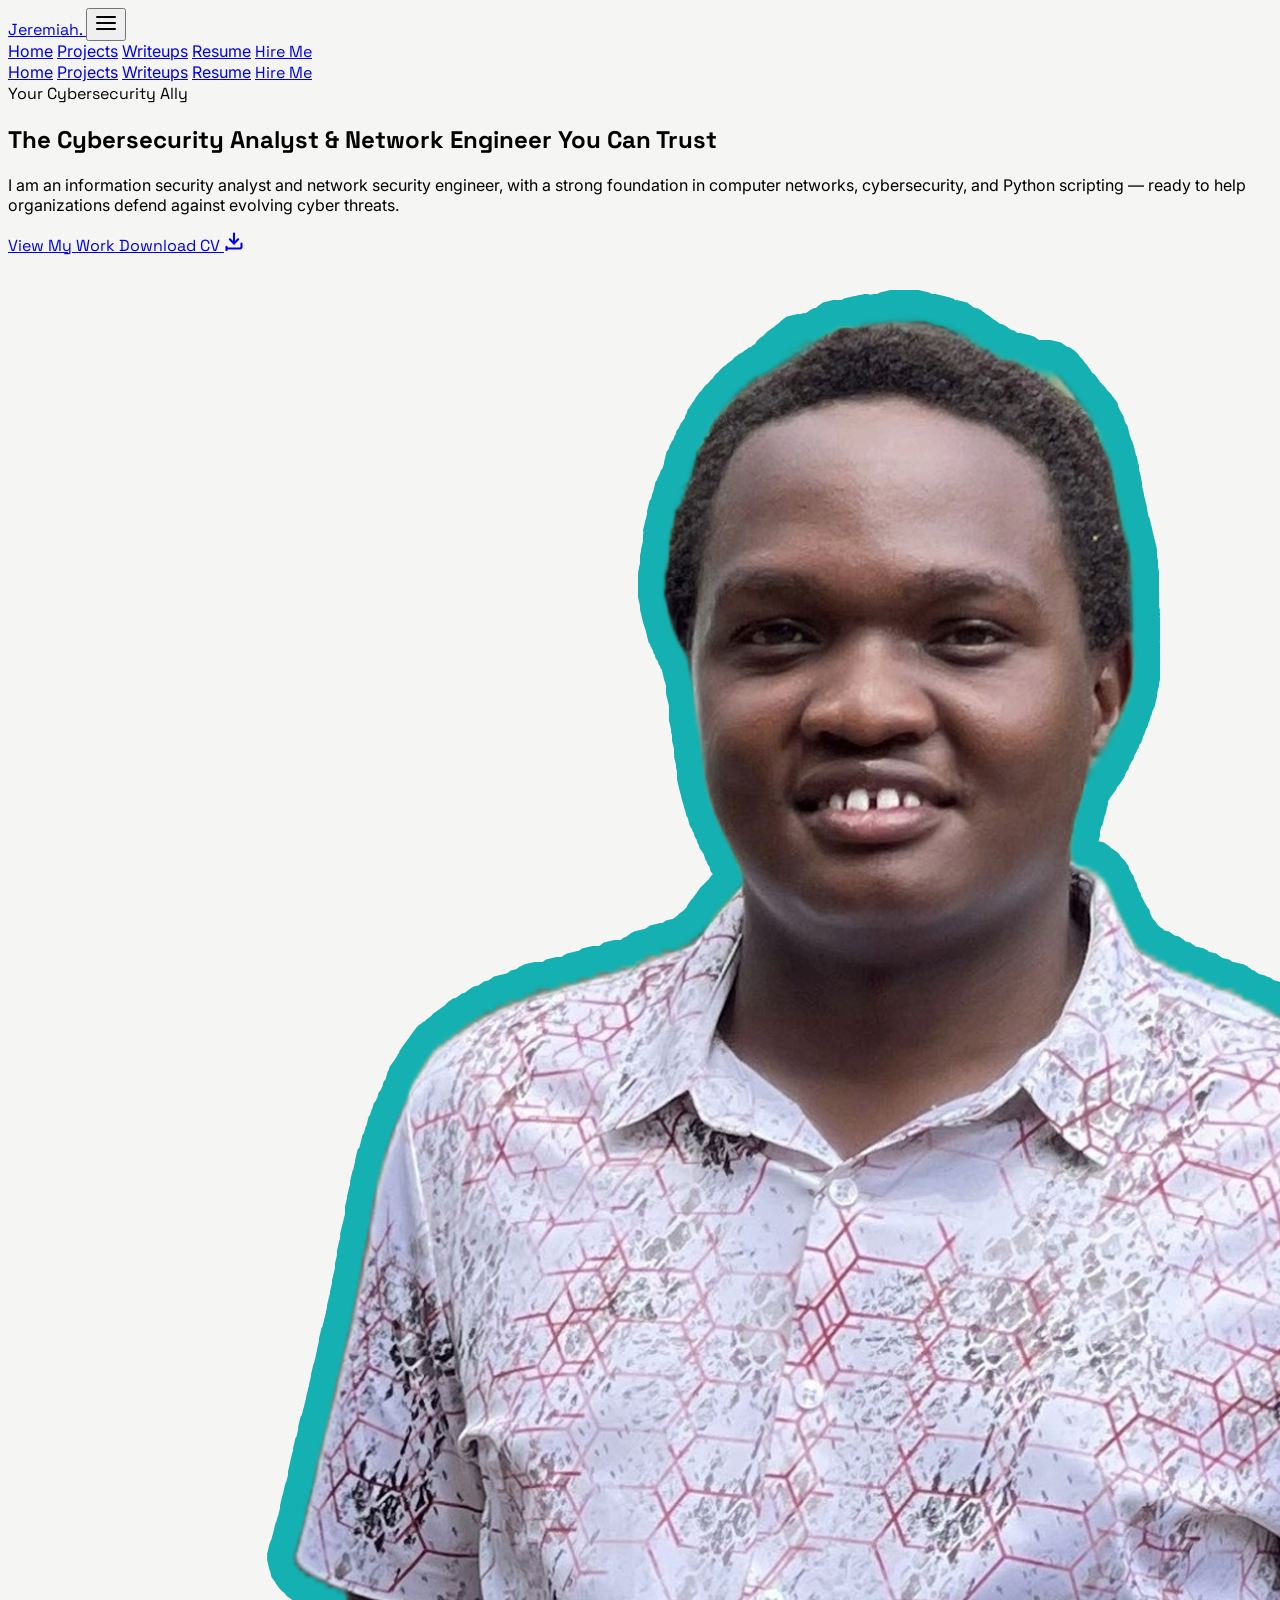
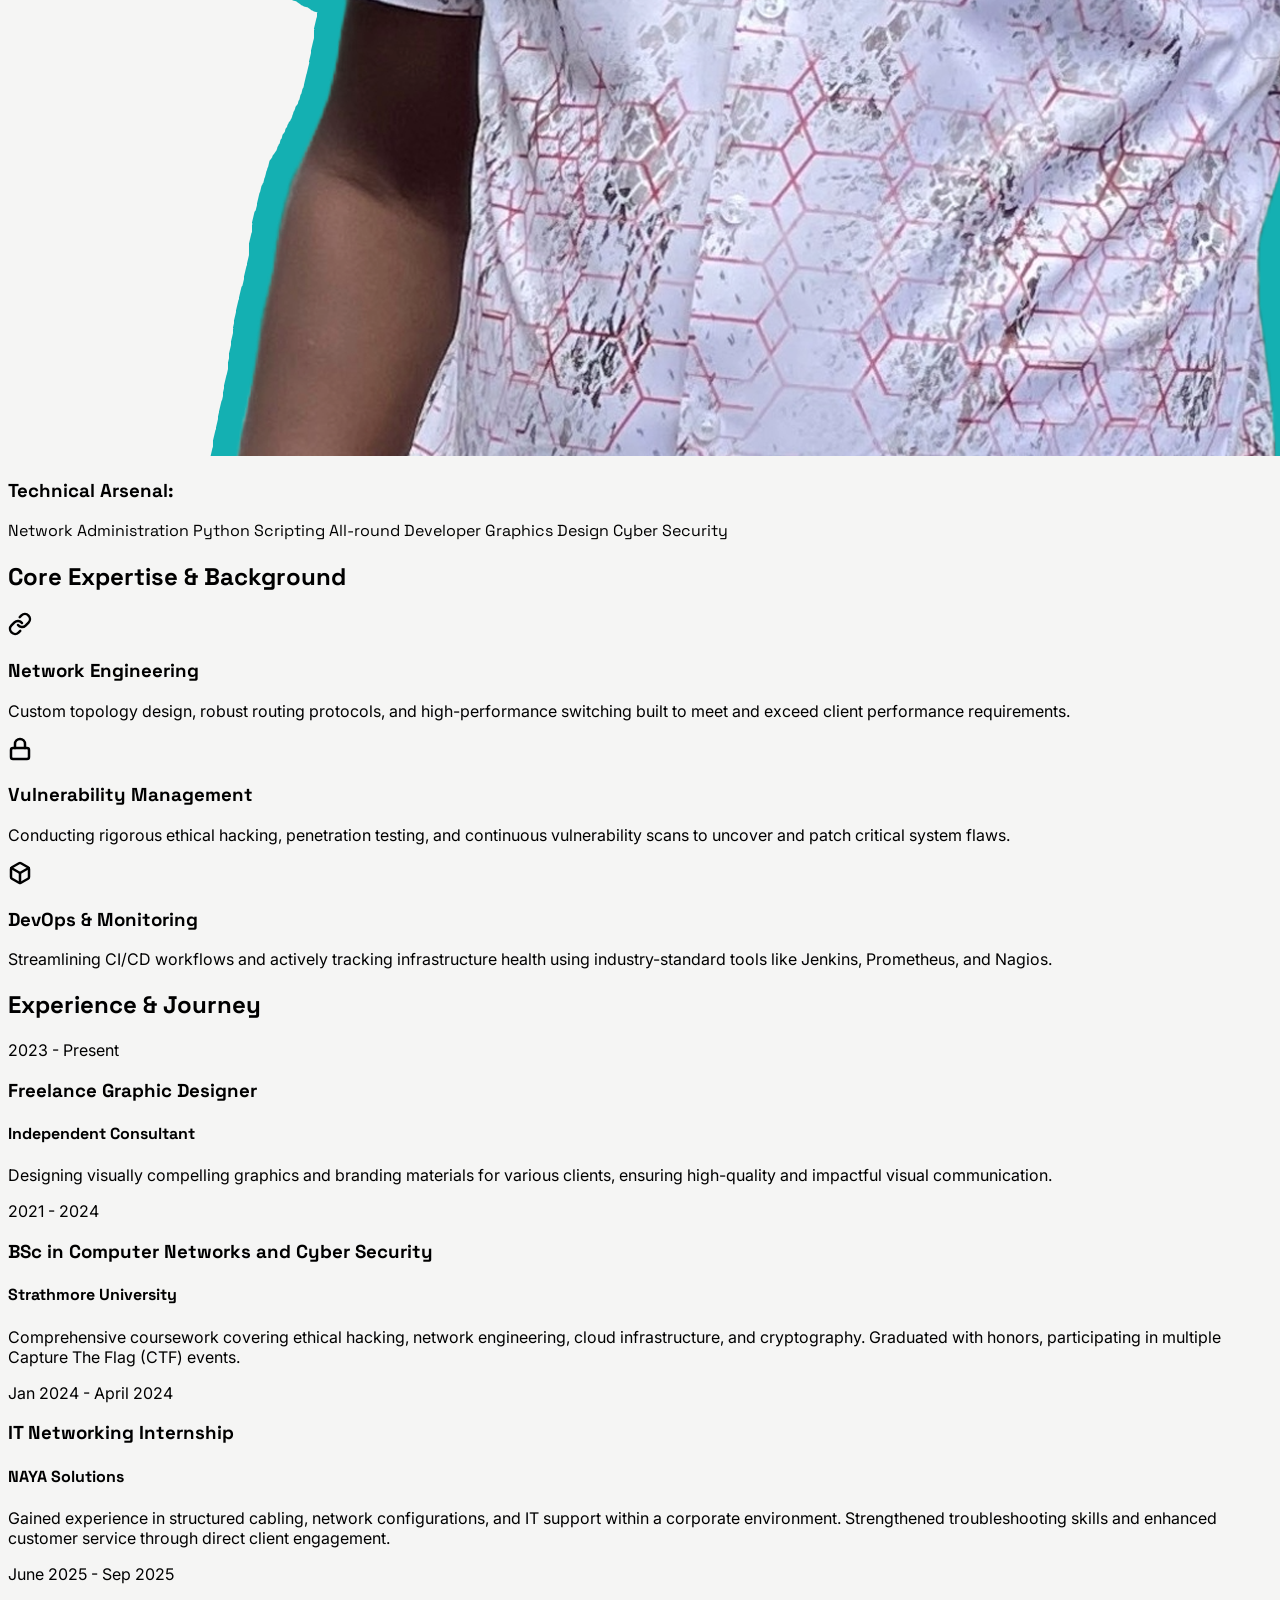
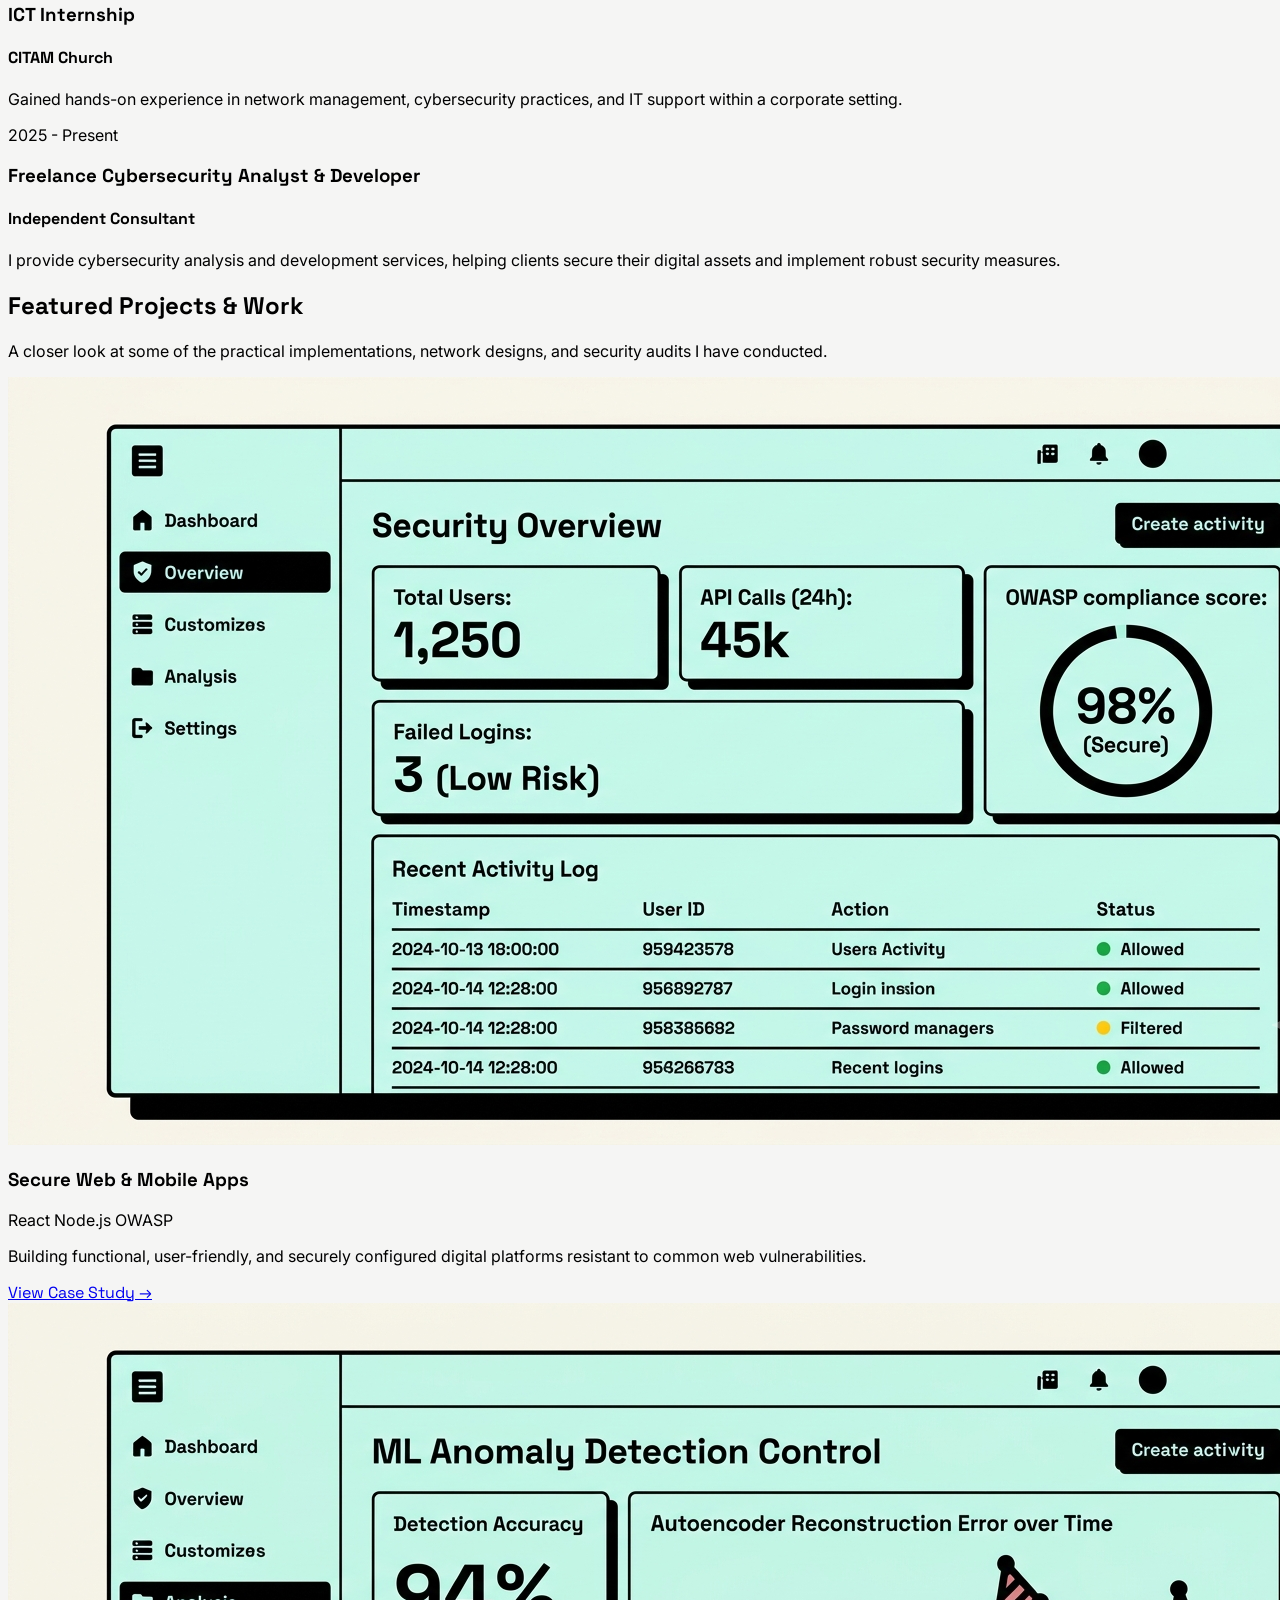
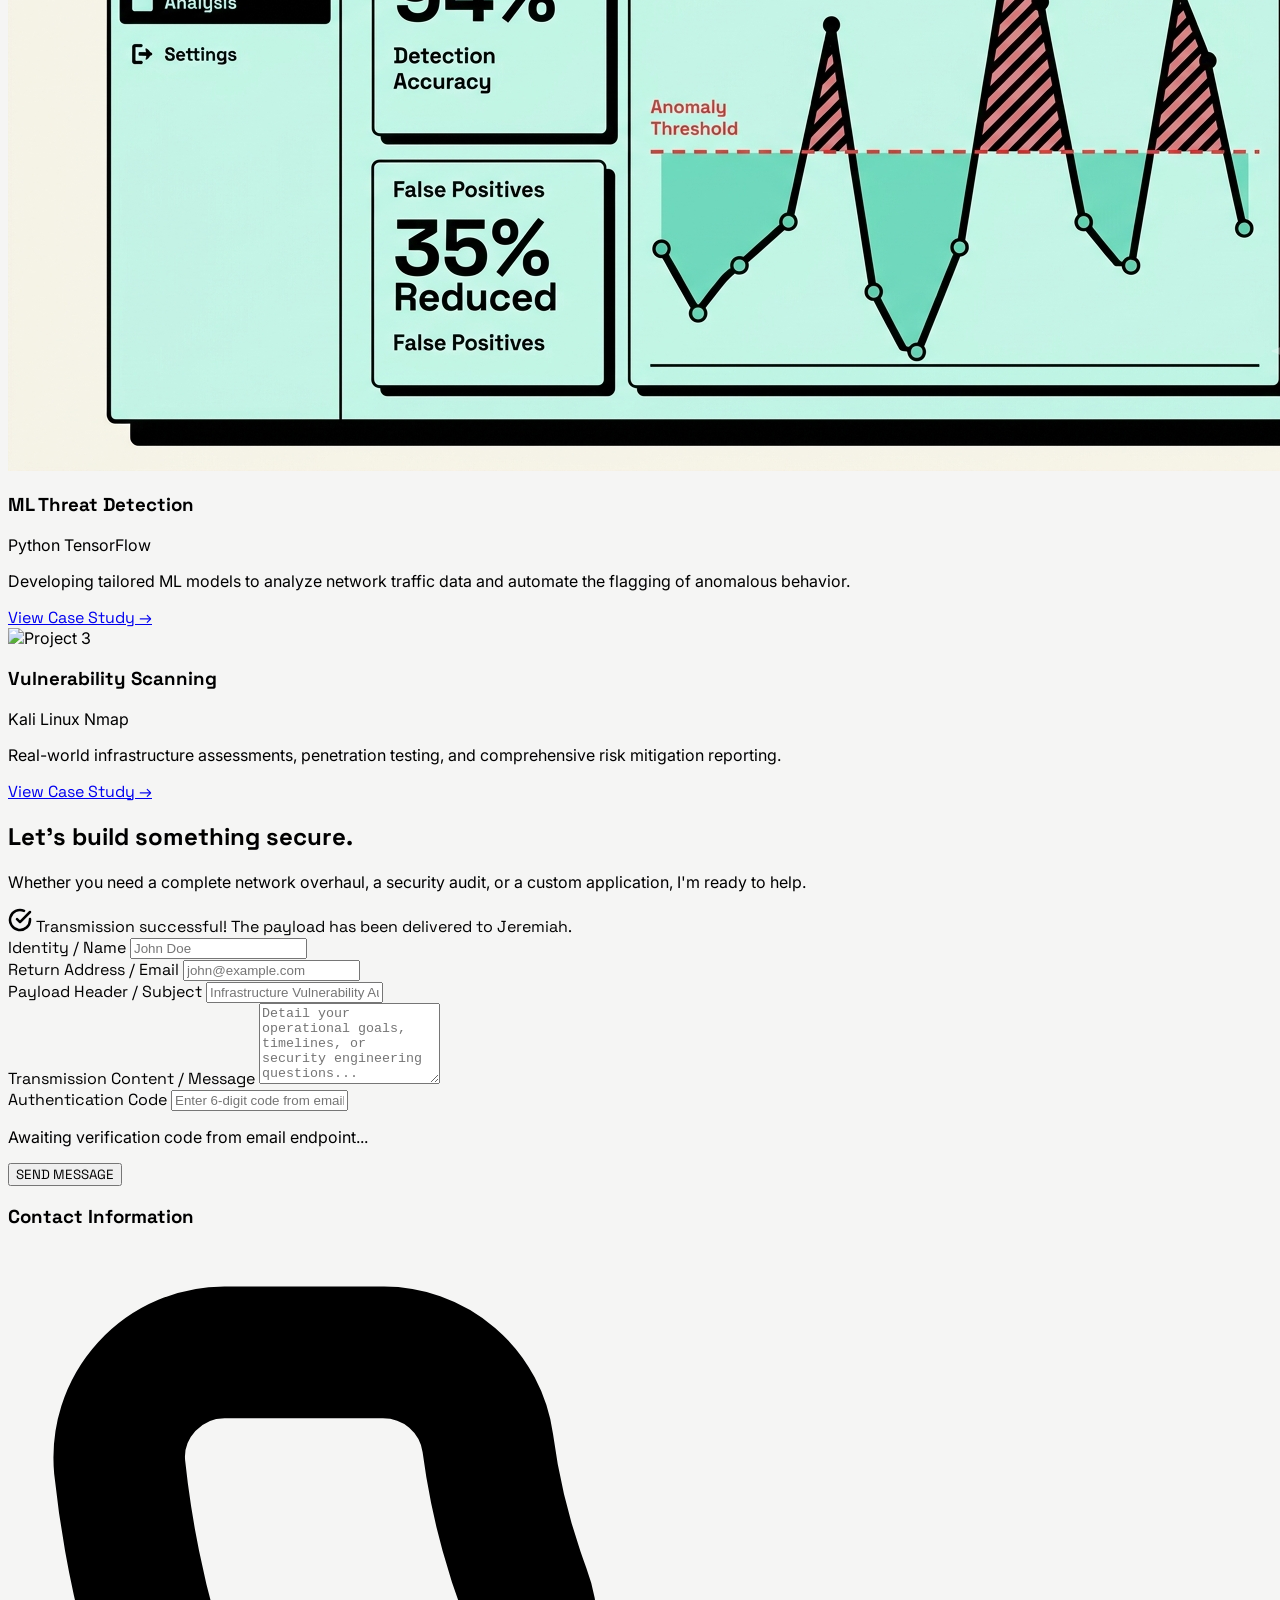
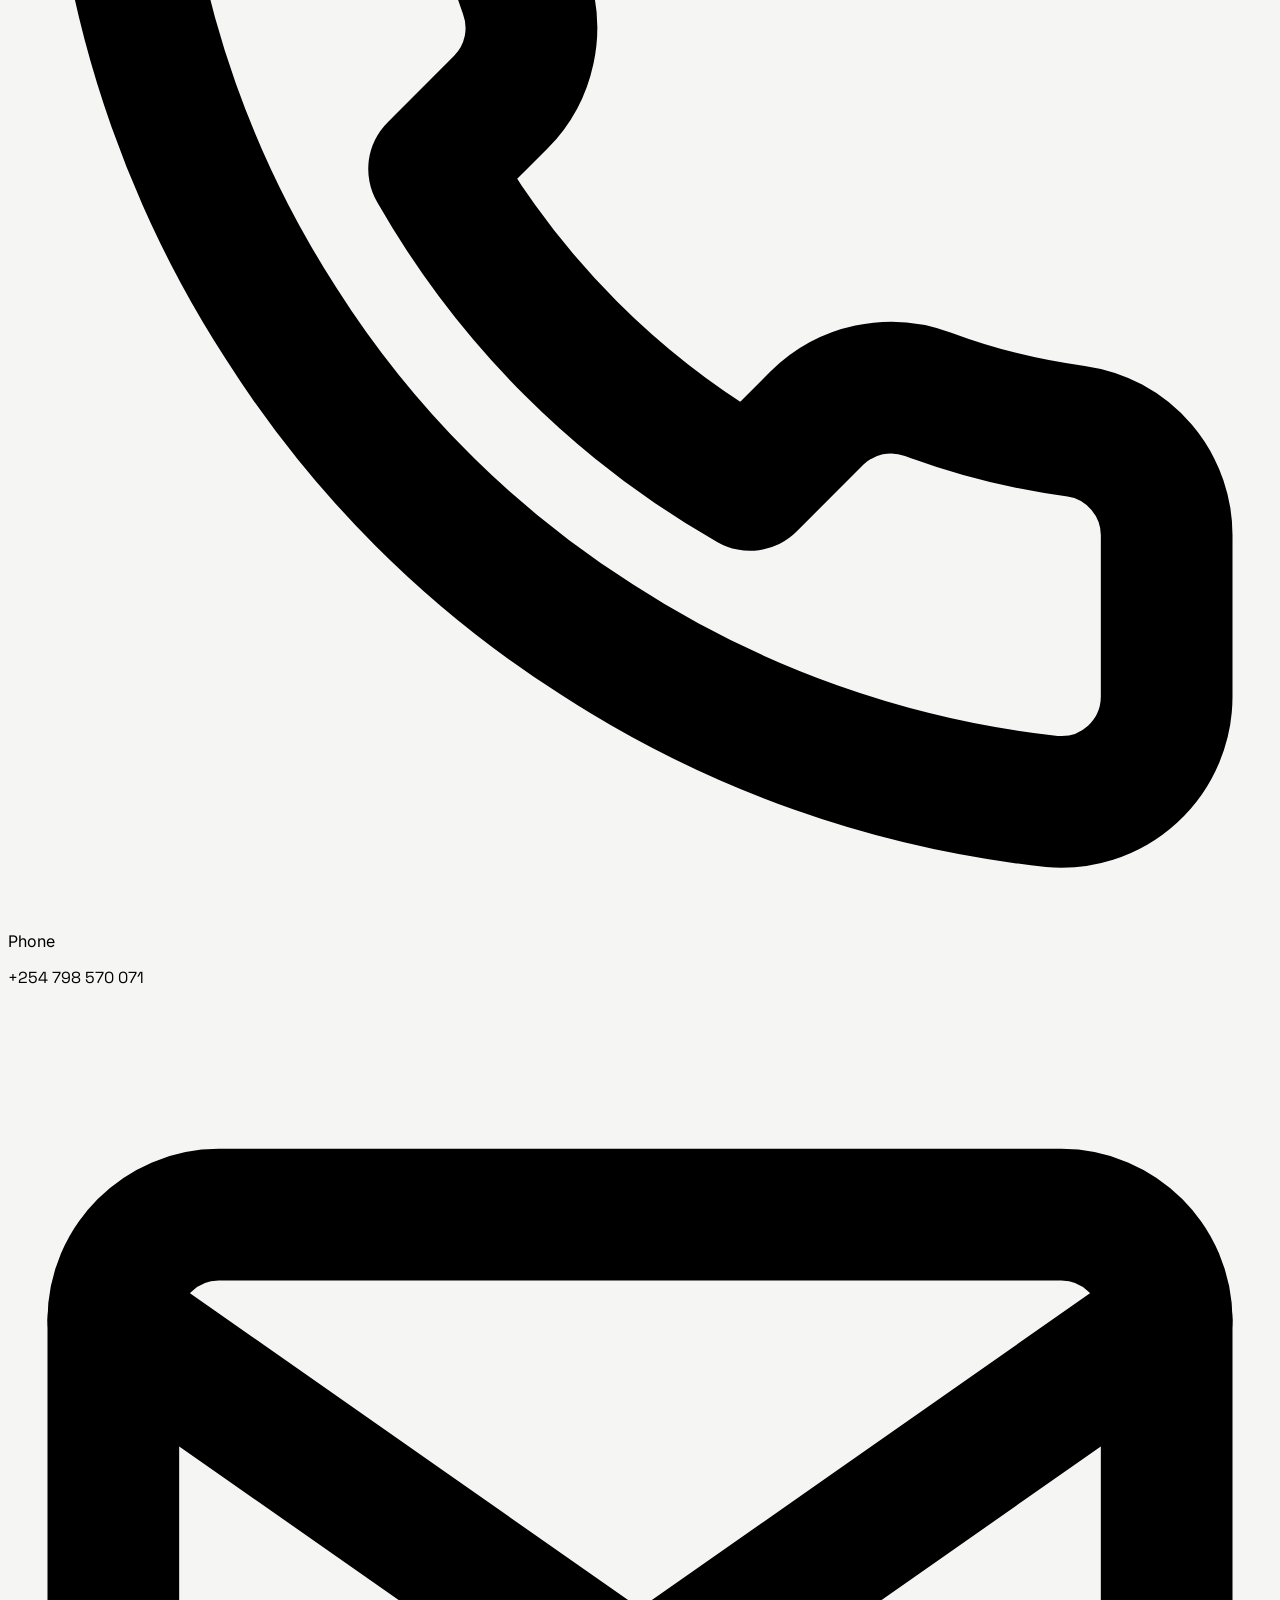
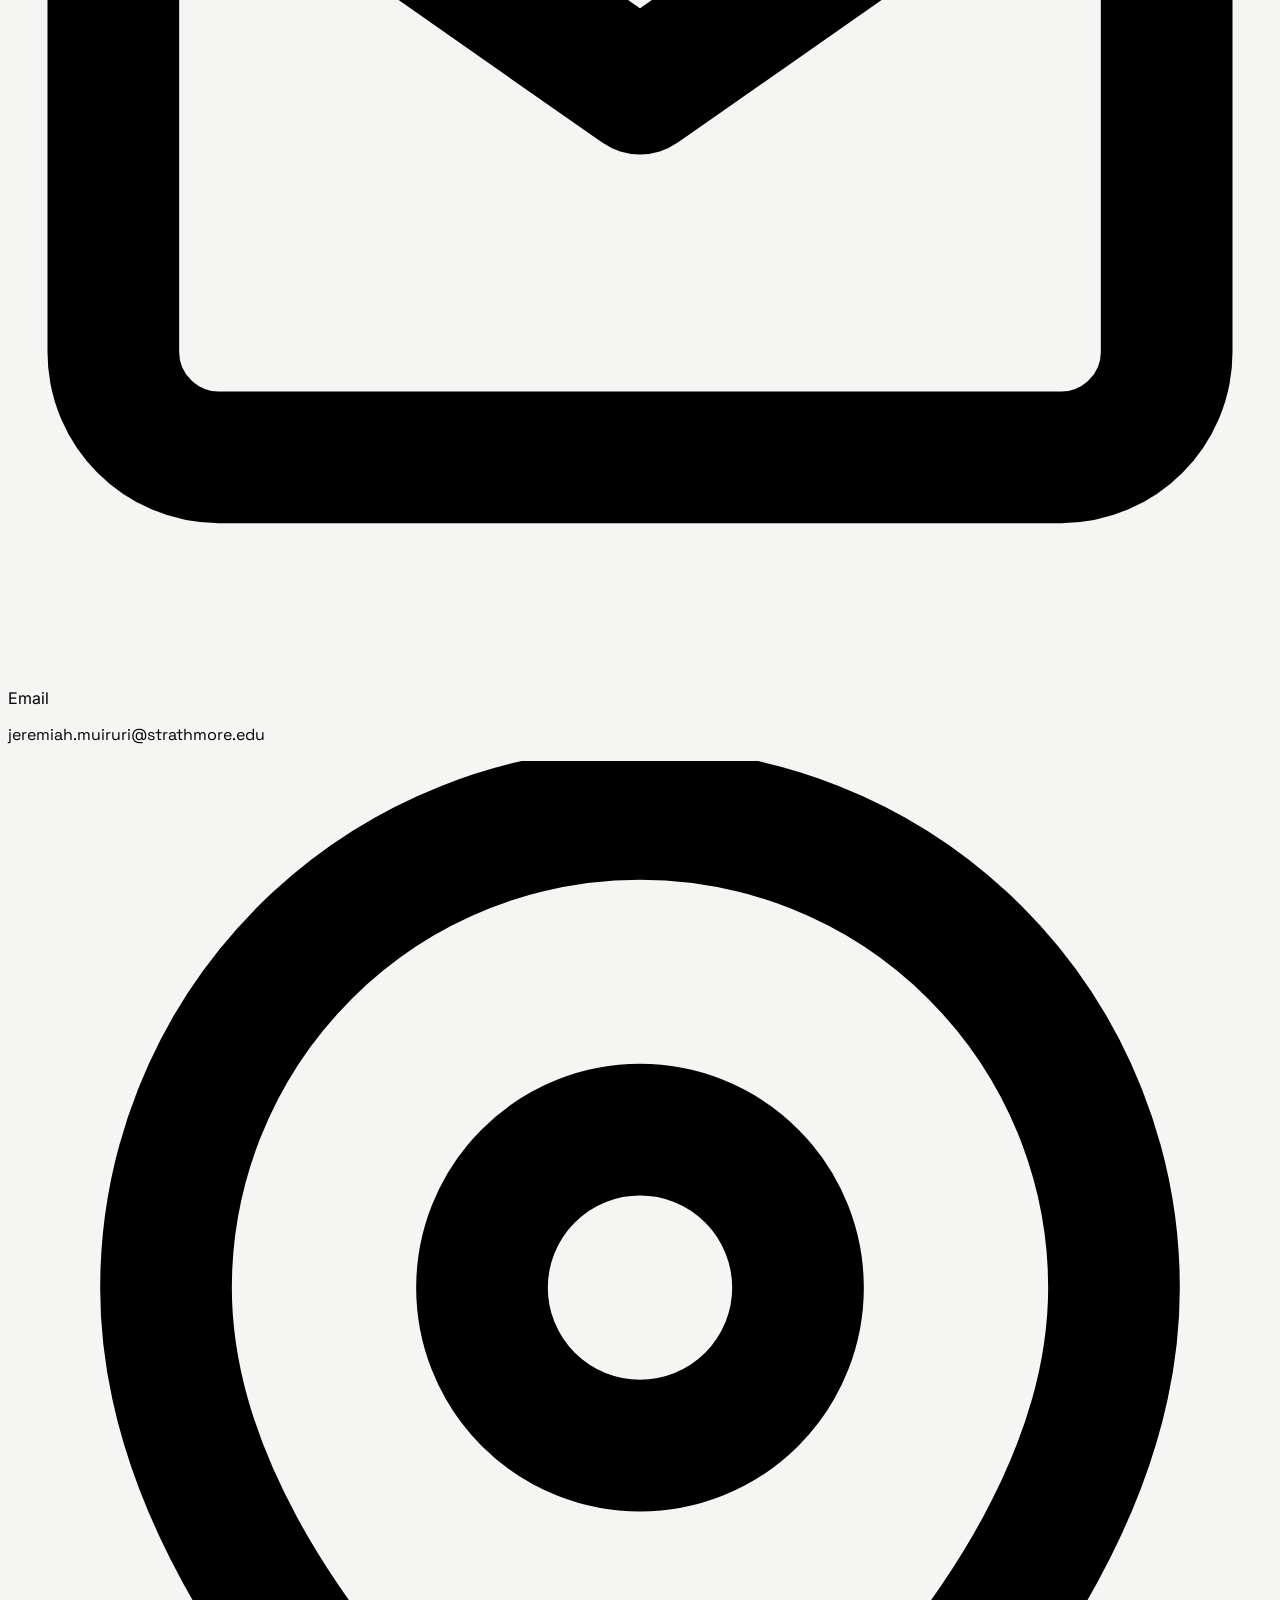
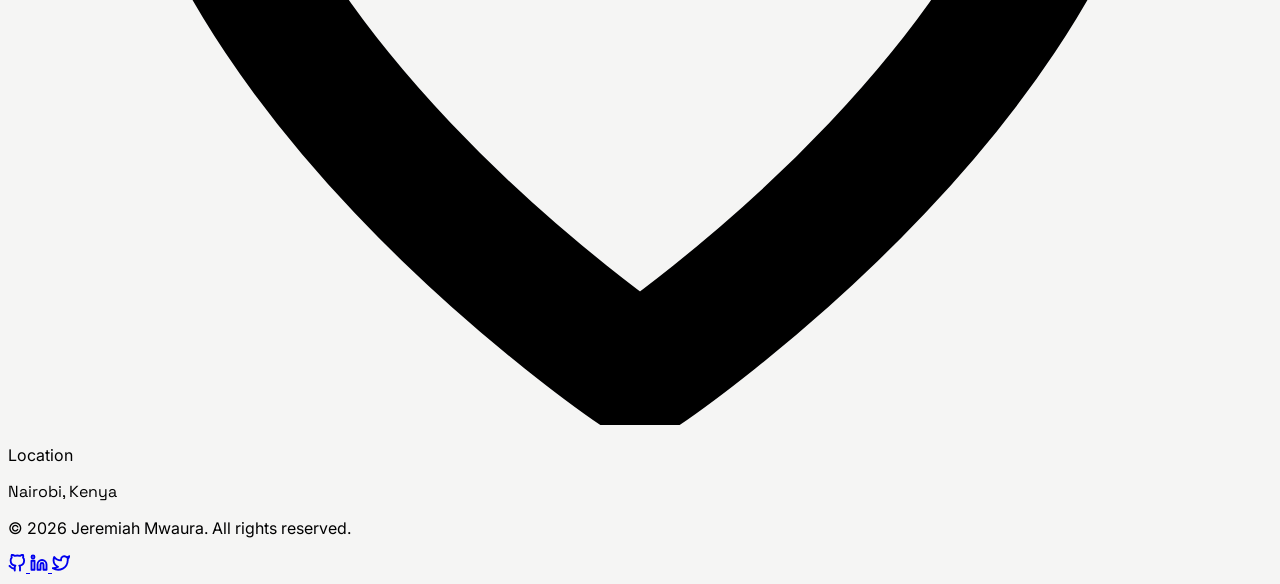
==== index.html @ 611aacc4 "first commit" ====
<!DOCTYPE html>
<html lang="en" class="scroll-smooth">
<head>
    <meta charset="UTF-8">
    <meta name="viewport" content="width=device-width, initial-scale=1.0">
    <title>Jeremiah.</title>
    
    <!-- Tailwind CSS Browser CDN -->
    <script src="https://cdn.jsdelivr.net/npm/@tailwindcss/browser@4"></script>
    
    <!-- External CSS -->
    <link rel="stylesheet" href="css/style.css">
</head>
<body class="min-h-screen w-full bg-gradient-to-br from-[#ccfbf1] via-[#f5f5f4] to-[#ffedd5] flex items-center justify-center p-4 md:p-8 py-12 selection:bg-rose-300">

    <!-- Centralized Canvas Container -->
    <main class="w-full max-w-7xl bg-[#F4EBE1] border-[3px] border-black rounded-[24px] md:rounded-[32px] shadow-[8px_8px_0px_0px_#000] overflow-hidden flex flex-col my-auto custom-scrollbar">
        
        <!-- Navigation -->
        <nav class="w-full border-b-[3px] border-black px-4 py-4 flex items-center justify-between bg-[#F4EBE1] sticky top-0 z-50">
            <a href="index.html" class="text-2xl font-heading font-bold tracking-tight text-black">
                Jeremiah<span class="text-rose-500">.</span>
            </a>
            
            <!-- Mobile Menu Button -->
            <button id="menu-toggle" class="md:hidden p-2 border-2 border-black rounded-lg hover:bg-black hover:text-white transition-colors">
                <svg xmlns="http://www.w3.org/2000/svg" width="24" height="24" viewBox="0 0 24 24" fill="none" stroke="currentColor" stroke-width="2" stroke-linecap="round" stroke-linejoin="round"><line x1="3" y1="12" x2="21" y2="12"/><line x1="3" y1="6" x2="21" y2="6"/><line x1="3" y1="18" x2="21" y2="18"/></svg>
            </button>
            
            <!-- Desktop Links -->
            <div id="nav-links" class="hidden md:flex items-center gap-6 font-medium text-gray-900">
                <a href="index.html" class="text-rose-500 font-bold">Home</a>
                <a href="projects.html" class="hover:text-rose-500">Projects</a>
                <a href="blog.html" class="hover:text-rose-500">Writeups</a>
                <a href="resume.html" class="hover:text-rose-500">Resume</a>
                <a href="contact.html" class="inline-block bg-teal-600 text-white font-heading font-bold px-5 py-2 rounded-xl border-2 border-black shadow-[3px_3px_0px_0px_#000] hover:translate-x-[1px] hover:translate-y-[1px] hover:shadow-[2px_2px_0px_0px_#000] active:translate-x-[3px] active:translate-y-[3px] active:shadow-none transition-all">
                    Hire Me
                </a>
            </div>
        </nav>

        <!-- Mobile Menu Drawer (Initially hidden) -->
        <div id="mobile-menu" class="hidden md:hidden bg-[#F4EBE1] border-b-[3px] border-black p-4 flex flex-col gap-4">
            <a href="index.html" class="block font-bold py-2 border-b border-black text-rose-500">Home</a>
            <a href="projects.html" class="block font-bold py-2 border-b border-black">Projects</a>
            <a href="blog.html" class="block font-bold py-2 border-b border-black">Writeups</a>
            <a href="resume.html" class="block font-bold py-2">Resume</a>
            <a href="contact.html" class="inline-block bg-teal-600 text-white font-heading font-bold px-5 py-2 rounded-xl border-2 border-black shadow-[3px_3px_0px_0px_#000] hover:translate-x-[1px] hover:translate-y-[1px] hover:shadow-[2px_2px_0px_0px_#000] active:translate-x-[3px] active:translate-y-[3px] active:shadow-none transition-all">
                Hire Me
            </a>
        </div>

        <!-- 2. HERO SECTION -->
        <section class="grid grid-cols-1 lg:grid-cols-12 border-b-[3px] border-black bg-white reveal">
            <!-- Left Side: Content -->
            <div class="lg:col-span-7 p-8 md:p-12 lg:p-16 flex flex-col justify-center border-b-[3px] lg:border-b-0 lg:border-r-[3px] border-black">
                <div class="inline-block bg-amber-200 border-2 border-black px-4 py-1 rounded-full font-heading font-bold text-sm mb-6 w-max shadow-[2px_2px_0px_0px_#000]">
                    Your Cybersecurity Ally
                </div>
                <h1 class="text-4xl md:text-5xl lg:text-6xl font-heading font-bold text-black leading-tight mb-6">
                    The Cybersecurity Analyst & Network Engineer You Can Trust
                </h1>
                <p class="text-lg text-gray-700 max-w-xl mb-8 leading-relaxed">
                    I am an information security analyst and network security engineer, with a strong foundation in computer networks, cybersecurity, and Python scripting — ready to help organizations defend against evolving cyber threats.
                </p>
                <div class="flex flex-wrap gap-4">
                    <a href="projects.html" class="inline-flex items-center gap-2 bg-[#FA8072] text-black font-heading font-bold text-lg px-8 py-4 rounded-2xl border-[3px] border-black shadow-[5px_5px_0px_0px_#000] hover:-translate-y-0.5 hover:shadow-[6px_6px_0px_0px_#000] active:translate-y-1 active:shadow-[2px_2px_0px_0px_#000] transition-all">
                        View My Work
                    </a>
                    <a href="cv/Jeremiah-CV.pdf" class="inline-flex items-center gap-2 bg-white text-black font-heading font-bold text-lg px-8 py-4 rounded-2xl border-[3px] border-black shadow-[5px_5px_0px_0px_#000] hover:-translate-y-0.5 hover:shadow-[6px_6px_0px_0px_#000] active:translate-y-1 active:shadow-[2px_2px_0px_0px_#000] transition-all">
                        Download CV
                        <svg xmlns="http://www.w3.org/2000/svg" width="20" height="20" viewBox="0 0 24 24" fill="none" stroke="currentColor" stroke-width="2.5" stroke-linecap="round" stroke-linejoin="round"><path d="M21 15v4a2 2 0 0 1-2 2H5a2 2 0 0 1-2-2v4"/><polyline points="7 10 12 15 17 10"/><line x1="12" y1="15" x2="12" y2="3"/></svg>
                    </a>
                </div>
            </div>
            
            <!-- Right Side: Profile Image -->
            <div class="lg:col-span-5 bg-teal-50 p-8 md:p-12 flex items-center justify-center relative overflow-hidden">
                <div class="absolute inset-0 opacity-20" style="background-image: radial-gradient(#000 2px, transparent 2px); background-size: 24px 24px;"></div>
                <img src="img/jere.png" alt="Jeremiah Mwaura" class="relative z-10 w-full max-w-[360px] h-auto object-cover rounded-3xl border-[4px] border-black shadow-[8px_8px_0px_0px_#000] rotate-2 hover:rotate-0 transition-transform duration-300 bg-white">
            </div>
        </section>

        <!-- 3. TECHNICAL ARSENAL -->
        <div class="w-full bg-[#F4EBE1] py-8 px-8 md:px-16 border-b-[3px] border-black flex flex-col md:flex-row gap-6 items-center justify-between reveal">
            <h3 class="text-xl font-heading font-bold text-black whitespace-nowrap">Technical Arsenal:</h3>
            <div class="flex flex-wrap justify-center md:justify-end gap-3 font-heading font-bold text-sm">
                <span class="skill-badge bg-white border-2 border-black rounded-full px-4 py-2 shadow-[2px_2px_0px_0px_#000]">Network Administration</span>
                <span class="skill-badge bg-[#FA8072] border-2 border-black rounded-full px-4 py-2 shadow-[2px_2px_0px_0px_#000]">Python Scripting</span>
                <span class="skill-badge bg-teal-300 border-2 border-black rounded-full px-4 py-2 shadow-[2px_2px_0px_0px_#000]">All-round Developer</span>
                <span class="skill-badge bg-amber-300 border-2 border-black rounded-full px-4 py-2 shadow-[2px_2px_0px_0px_#000]">Graphics Design</span>
                <span class="skill-badge bg-[#FA8072] border-2 border-black rounded-full px-4 py-2 shadow-[2px_2px_0px_0px_#000]">Cyber Security</span>
            </div>
        </div>

        <!-- 4. ABOUT & CORE CAPABILITIES SECTION -->
        <section id="about" class="p-8 md:p-12 lg:p-16 border-b-[3px] border-black bg-stone-50 reveal">
            <div class="max-w-4xl mx-auto">
                <h2 class="text-3xl md:text-4xl font-heading font-bold text-black mb-10 tracking-tight text-center">
                    Core Expertise & Background
                </h2>
                
                <div class="grid grid-cols-1 md:grid-cols-3 gap-8">
                    <div class="bg-white p-8 border-[3px] border-black rounded-2xl shadow-[4px_4px_0px_0px_#000] hover:-translate-y-1 transition-transform">
                        <div class="w-14 h-14 rounded-full bg-teal-400 border-2 border-black flex items-center justify-center text-black mb-6 shadow-[2px_2px_0px_0px_#000]">
                            <svg xmlns="http://www.w3.org/2000/svg" width="24" height="24" viewBox="0 0 24 24" fill="none" stroke="currentColor" stroke-width="2.5" stroke-linecap="round" stroke-linejoin="round"><path d="M10 13a5 5 0 0 0 7.54.54l3-3a5 5 0 0 0-7.07-7.07l-1.72 1.71"/><path d="M14 11a5 5 0 0 0-7.54-.54l-3 3a5 5 0 0 0 7.07 7.07l1.71-1.71"/></svg>
                        </div>
                        <h3 class="text-xl font-heading font-bold text-black mb-3">Network Engineering</h3>
                        <p class="text-gray-700 leading-relaxed text-sm">Custom topology design, robust routing protocols, and high-performance switching built to meet and exceed client performance requirements.</p>
                    </div>
                    
                    <div class="bg-white p-8 border-[3px] border-black rounded-2xl shadow-[4px_4px_0px_0px_#000] hover:-translate-y-1 transition-transform">
                        <div class="w-14 h-14 rounded-full bg-[#FA8072] border-2 border-black flex items-center justify-center text-black mb-6 shadow-[2px_2px_0px_0px_#000]">
                            <svg xmlns="http://www.w3.org/2000/svg" width="24" height="24" viewBox="0 0 24 24" fill="none" stroke="currentColor" stroke-width="2.5" stroke-linecap="round" stroke-linejoin="round"><rect x="3" y="11" width="18" height="11" rx="2" ry="2"/><path d="M7 11V7a5 5 0 0 1 10 0v4"/></svg>
                        </div>
                        <h3 class="text-xl font-heading font-bold text-black mb-3">Vulnerability Management</h3>
                        <p class="text-gray-700 leading-relaxed text-sm">Conducting rigorous ethical hacking, penetration testing, and continuous vulnerability scans to uncover and patch critical system flaws.</p>
                    </div>
                    
                    <div class="bg-white p-8 border-[3px] border-black rounded-2xl shadow-[4px_4px_0px_0px_#000] hover:-translate-y-1 transition-transform">
                        <div class="w-14 h-14 rounded-full bg-amber-400 border-2 border-black flex items-center justify-center text-black mb-6 shadow-[2px_2px_0px_0px_#000]">
                            <svg xmlns="http://www.w3.org/2000/svg" width="24" height="24" viewBox="0 0 24 24" fill="none" stroke="currentColor" stroke-width="2.5" stroke-linecap="round" stroke-linejoin="round"><path d="M21 16V8a2 2 0 0 0-1-1.73l-7-4a2 2 0 0 0-2 0l-7 4A2 2 0 0 0 3 8v8a2 2 0 0 0 1 1.73l7 4a2 2 0 0 0 2 0l7-4A2 2 0 0 0 21 16z"/><polyline points="3.27 6.96 12 12.01 20.73 6.96"/><line x1="12" y1="22.08" x2="12" y2="12"/></svg>
                        </div>
                        <h3 class="text-xl font-heading font-bold text-black mb-3">DevOps & Monitoring</h3>
                        <p class="text-gray-700 leading-relaxed text-sm">Streamlining CI/CD workflows and actively tracking infrastructure health using industry-standard tools like Jenkins, Prometheus, and Nagios.</p>
                    </div>
                </div>

            </div>
        </section>

        <!-- 5. EXPERIENCE TIMELINE -->
        <section id="experience" class="p-8 md:p-12 lg:p-16 border-b-[3px] border-black bg-white reveal">
            <h2 class="text-3xl md:text-4xl font-heading font-bold text-black mb-12 tracking-tight">
                Experience & Journey
            </h2>
            
            <div class="relative border-l-4 border-black ml-4 md:ml-6 space-y-10">
                <div class="relative pl-8 md:pl-12 reveal">
                    <div class="absolute -left-[14px] top-1 w-6 h-6 bg-[#FA8072] border-[3px] border-black rounded-full"></div>
                    <div class="bg-[#F4EBE1] border-[3px] border-black rounded-2xl p-6 shadow-[4px_4px_0px_0px_#000] hover:shadow-[6px_6px_0px_0px_#000] transition-shadow">
                        <span class="inline-block bg-black text-white text-xs font-bold px-3 py-1 rounded-full mb-3">2023 - Present</span>
                        <h3 class="text-xl font-heading font-bold text-black mb-1">Freelance Graphic Designer</h3>
                        <h4 class="text-md font-bold text-teal-700 mb-3">Independent Consultant</h4>
                        <p class="text-gray-700 text-sm leading-relaxed">Designing visually compelling graphics and branding materials for various clients, ensuring high-quality and impactful visual communication.</p>
                    </div>
                </div>

                <div class="relative pl-8 md:pl-12 reveal">
                    <div class="absolute -left-[14px] top-1 w-6 h-6 bg-teal-400 border-[3px] border-black rounded-full"></div>
                    <div class="bg-[#F4EBE1] border-[3px] border-black rounded-2xl p-6 shadow-[4px_4px_0px_0px_#000] hover:shadow-[6px_6px_0px_0px_#000] transition-shadow">
                        <span class="inline-block bg-black text-white text-xs font-bold px-3 py-1 rounded-full mb-3">2021 - 2024</span>
                        <h3 class="text-xl font-heading font-bold text-black mb-1">BSc in Computer Networks and Cyber Security</h3>
                        <h4 class="text-md font-bold text-teal-700 mb-3">Strathmore University</h4>
                        <p class="text-gray-700 text-sm leading-relaxed">Comprehensive coursework covering ethical hacking, network engineering, cloud infrastructure, and cryptography. Graduated with honors, participating in multiple Capture The Flag (CTF) events.</p>
                    </div>
                </div>

                <div class="relative pl-8 md:pl-12 reveal">
                    <div class="absolute -left-[14px] top-1 w-6 h-6 bg-amber-400 border-[3px] border-black rounded-full"></div>
                    <div class="bg-[#F4EBE1] border-[3px] border-black rounded-2xl p-6 shadow-[4px_4px_0px_0px_#000] hover:shadow-[6px_6px_0px_0px_#000] transition-shadow">
                        <span class="inline-block bg-black text-white text-xs font-bold px-3 py-1 rounded-full mb-3">Jan 2024 - April 2024</span>
                        <h3 class="text-xl font-heading font-bold text-black mb-1">IT Networking Internship</h3>
                        <h4 class="text-md font-bold text-teal-700 mb-3">NAYA Solutions</h4>
                        <p class="text-gray-700 text-sm leading-relaxed">Gained experience in structured cabling, network configurations, and IT support within a corporate environment. Strengthened troubleshooting skills and enhanced customer service through direct client engagement.</p>
                    </div>
                </div>

                <div class="relative pl-8 md:pl-12 reveal">
                    <div class="absolute -left-[14px] top-1 w-6 h-6 bg-teal-400 border-[3px] border-black rounded-full"></div>
                    <div class="bg-[#F4EBE1] border-[3px] border-black rounded-2xl p-6 shadow-[4px_4px_0px_0px_#000] hover:shadow-[6px_6px_0px_0px_#000] transition-shadow">
                        <span class="inline-block bg-black text-white text-xs font-bold px-3 py-1 rounded-full mb-3">June 2025 - Sep 2025</span>
                        <h3 class="text-xl font-heading font-bold text-black mb-1">ICT Internship</h3>
                        <h4 class="text-md font-bold text-teal-700 mb-3">CITAM Church</h4>
                        <p class="text-gray-700 text-sm leading-relaxed">Gained hands-on experience in network management, cybersecurity practices, and IT support within a corporate setting.</p>
                    </div>
                </div>

                <div class="relative pl-8 md:pl-12 reveal">
                    <div class="absolute -left-[14px] top-1 w-6 h-6 bg-[#FA8072] border-[3px] border-black rounded-full"></div>
                    <div class="bg-[#F4EBE1] border-[3px] border-black rounded-2xl p-6 shadow-[4px_4px_0px_0px_#000] hover:shadow-[6px_6px_0px_0px_#000] transition-shadow">
                        <span class="inline-block bg-black text-white text-xs font-bold px-3 py-1 rounded-full mb-3">2025 - Present</span>
                        <h3 class="text-xl font-heading font-bold text-black mb-1">Freelance Cybersecurity Analyst & Developer</h3>
                        <h4 class="text-md font-bold text-teal-700 mb-3">Independent Consultant</h4>
                        <p class="text-gray-700 text-sm leading-relaxed">I provide cybersecurity analysis and development services, helping clients secure their digital assets and implement robust security measures.</p>
                    </div>
                </div>
            </div>
        </section>

        <!-- 6. PORTFOLIO SECTION -->
        <section id="projects" class="p-8 md:p-12 lg:p-16 border-b-[3px] border-black bg-[#F4EBE1] reveal">
            <h2 class="text-3xl md:text-4xl font-heading font-bold text-black mb-4 tracking-tight">
                Featured Projects & Work
            </h2>
            <p class="text-gray-700 mb-10 max-w-2xl">A closer look at some of the practical implementations, network designs, and security audits I have conducted.</p>
            
            <div class="grid grid-cols-1 md:grid-cols-2 lg:grid-cols-3 gap-8">
                <div class="group bg-white border-[3px] border-black rounded-2xl p-4 flex flex-col justify-between shadow-[4px_4px_0px_0px_#000] hover:-translate-y-1 hover:shadow-[6px_6px_0px_0px_#000] transition-all">
                    <div>
                        <div class="w-full h-48 mb-4 border-2 border-black rounded-xl overflow-hidden bg-teal-50">
                            <img src="img/web.png" alt="Project 1" class="w-full h-full object-cover group-hover:scale-105 transition-transform duration-500">
                        </div>
                        <h3 class="text-xl font-heading font-bold text-black mb-2">Secure Web & Mobile Apps</h3>
                        <div class="flex gap-2 mb-3">
                            <span class="text-[10px] font-bold bg-gray-200 border border-black px-2 py-1 rounded">React</span>
                            <span class="text-[10px] font-bold bg-gray-200 border border-black px-2 py-1 rounded">Node.js</span>
                            <span class="text-[10px] font-bold bg-gray-200 border border-black px-2 py-1 rounded">OWASP</span>
                        </div>
                        <p class="text-gray-600 text-sm leading-relaxed mb-6">Building functional, user-friendly, and securely configured digital platforms resistant to common web vulnerabilities.</p>
                    </div>
                    <a href="case-study-web.html" class="inline-flex items-center gap-1 font-heading font-bold text-sm text-black group-hover:text-teal-600 transition-colors w-full justify-between border-t-2 border-black pt-3">
                        View Case Study <span class="group-hover:translate-x-1 transition-transform bg-black text-white rounded-full w-6 h-6 flex items-center justify-center">→</span>
                    </a>
                </div>

                <div class="group bg-white border-[3px] border-black rounded-2xl p-4 flex flex-col justify-between shadow-[4px_4px_0px_0px_#000] hover:-translate-y-1 hover:shadow-[6px_6px_0px_0px_#000] transition-all">
                    <div>
                        <div class="w-full h-48 mb-4 border-2 border-black rounded-xl overflow-hidden bg-rose-50">
                            <img src="img/ml.png" alt="Project 2" class="w-full h-full object-cover group-hover:scale-105 transition-transform duration-500">
                        </div>
                        <h3 class="text-xl font-heading font-bold text-black mb-2">ML Threat Detection</h3>
                        <div class="flex gap-2 mb-3">
                            <span class="text-[10px] font-bold bg-gray-200 border border-black px-2 py-1 rounded">Python</span>
                            <span class="text-[10px] font-bold bg-gray-200 border border-black px-2 py-1 rounded">TensorFlow</span>
                        </div>
                        <p class="text-gray-600 text-sm leading-relaxed mb-6">Developing tailored ML models to analyze network traffic data and automate the flagging of anomalous behavior.</p>
                    </div>
                    <a href="case-study-ml.html" class="inline-flex items-center gap-1 font-heading font-bold text-sm text-black group-hover:text-[#FA8072] transition-colors w-full justify-between border-t-2 border-black pt-3">
                        View Case Study <span class="group-hover:translate-x-1 transition-transform bg-black text-white rounded-full w-6 h-6 flex items-center justify-center">→</span>
                    </a>
                </div>

                <div class="group bg-white border-[3px] border-black rounded-2xl p-4 flex flex-col justify-between shadow-[4px_4px_0px_0px_#000] hover:-translate-y-1 hover:shadow-[6px_6px_0px_0px_#000] transition-all">
                    <div>
                        <div class="w-full h-48 mb-4 border-2 border-black rounded-xl overflow-hidden bg-amber-50">
                            <img src="img/nt.png" alt="Project 3" class="w-full h-full object-cover group-hover:scale-105 transition-transform duration-500">
                        </div>
                        <h3 class="text-xl font-heading font-bold text-black mb-2">Vulnerability Scanning</h3>
                        <div class="flex gap-2 mb-3">
                            <span class="text-[10px] font-bold bg-gray-200 border border-black px-2 py-1 rounded">Kali Linux</span>
                            <span class="text-[10px] font-bold bg-gray-200 border border-black px-2 py-1 rounded">Nmap</span>
                        </div>
                        <p class="text-gray-600 text-sm leading-relaxed mb-6">Real-world infrastructure assessments, penetration testing, and comprehensive risk mitigation reporting.</p>
                    </div>
                    <a href="case-study.html" class="inline-flex items-center gap-1 font-heading font-bold text-sm text-black group-hover:text-amber-500 transition-colors w-full justify-between border-t-2 border-black pt-3">
                        View Case Study <span class="group-hover:translate-x-1 transition-transform bg-black text-white rounded-full w-6 h-6 flex items-center justify-center">→</span>
                    </a>
                </div>
            </div>
        </section>

        <!-- 7. CONTACT FORM & FOOTER SECTION -->
        <section id="contact" class="bg-white flex flex-col reveal">
            <!-- Form Grid -->
            <div class="grid grid-cols-1 md:grid-cols-2 border-b-[3px] border-black">
                <!-- Left Form Column -->
                <div class="p-8 md:p-12 lg:p-16 flex flex-col justify-center border-b-[3px] md:border-b-0 md:border-r-[3px] border-black bg-teal-50">
                    <h2 class="text-3xl md:text-4xl font-heading font-bold text-black mb-4 leading-tight">
                        Let's build something secure.
                    </h2>
                    <p class="text-gray-700 mb-8 max-w-md">
                        Whether you need a complete network overhaul, a security audit, or a custom application, I'm ready to help.
                    </p>

                    <div id="success-banner" class="hidden bg-[#ccfbf1] border-2 border-black text-black px-4 py-4 rounded-xl mb-6 shadow-[2px_2px_0px_0px_#000] font-heading font-bold items-center gap-3">
                        <svg xmlns="http://www.w3.org/2000/svg" width="24" height="24" viewBox="0 0 24 24" fill="none" stroke="currentColor" stroke-width="2.5" stroke-linecap="round" stroke-linejoin="round" class="text-teal-600"><path d="M22 11.08V12a10 10 0 1 1-5.93-9.14"></path><polyline points="22 4 12 14.01 9 11.01"></polyline></svg>
                        <span>Transmission successful! The payload has been delivered to Jeremiah.</span>
                    </div>
                    
                    <form id="contact-form" class="flex flex-col gap-4 w-full">
                    <div class="grid grid-cols-1 sm:grid-cols-2 gap-4">
                        <div class="flex flex-col">
                            <label for="name" class="text-xs font-bold text-black uppercase tracking-wider mb-2 font-heading">Identity / Name</label>
                            <input type="text" id="name" placeholder="John Doe" required class="w-full bg-white border-2 border-black rounded-xl px-4 py-3 text-black placeholder-gray-400 font-medium focus:outline-none focus:ring-2 focus:ring-teal-500 shadow-[2px_2px_0px_0px_#000]">
                        </div>
                        <div class="flex flex-col">
                            <label for="email" class="text-xs font-bold text-black uppercase tracking-wider mb-2 font-heading">Return Address / Email</label>
                            <input type="email" id="email" placeholder="john@example.com" required class="w-full bg-white border-2 border-black rounded-xl px-4 py-3 text-black placeholder-gray-400 font-medium focus:outline-none focus:ring-2 focus:ring-teal-500 shadow-[2px_2px_0px_0px_#000]">
                        </div>
                    </div>
                    
                    <div class="flex flex-col">
                        <label for="subject" class="text-xs font-bold text-black uppercase tracking-wider mb-2 font-heading">Payload Header / Subject</label>
                        <input type="text" id="subject" placeholder="Infrastructure Vulnerability Audit Request" required class="w-full bg-white border-2 border-black rounded-xl px-4 py-3 text-black placeholder-gray-400 font-medium focus:outline-none focus:ring-2 focus:ring-teal-500 shadow-[2px_2px_0px_0px_#000]">
                    </div>

                    <div class="flex flex-col">
                        <label for="message" class="text-xs font-bold text-black uppercase tracking-wider mb-2 font-heading">Transmission Content / Message</label>
                        <textarea id="message" placeholder="Detail your operational goals, timelines, or security engineering questions..." rows="5" required class="w-full bg-white border-2 border-black rounded-xl px-4 py-3 text-black placeholder-gray-400 font-medium focus:outline-none focus:ring-2 focus:ring-teal-500 shadow-[2px_2px_0px_0px_#000] resize-none"></textarea>
                    </div>

                    <div id="otp-section" class="hidden flex-col mt-2">
                        <label for="otp" class="text-xs font-bold text-black uppercase tracking-wider mb-2 font-heading">Authentication Code</label>
                        <input type="text" id="otp" placeholder="Enter 6-digit code from email" class="w-full bg-[#ccfbf1] border-2 border-black rounded-xl px-4 py-3 text-black placeholder-gray-500 font-medium focus:outline-none focus:ring-2 focus:ring-teal-500 shadow-[2px_2px_0px_0px_#000]">
                        <p class="text-[10px] font-bold text-gray-500 mt-2 uppercase tracking-wide">Awaiting verification code from email endpoint...</p>
                    </div>
                    
                    <button type="submit" id="submit-btn" class="bg-black text-white font-heading font-bold px-6 py-4 rounded-xl border-2 border-black shadow-[3px_3px_0px_0px_#FA8072] hover:translate-x-[1px] hover:translate-y-[1px] hover:shadow-[2px_2px_0px_0px_#FA8072] active:translate-x-[3px] active:translate-y-[3px] active:shadow-none transition-all cursor-pointer mt-4 flex justify-center items-center gap-2">
                        <span>SEND MESSAGE</span>
                    </button>
                </form>
                </div>
                
                <!-- Right Info Column -->
                 <div class="bg-[#F4EBE1] p-6 sm:p-8 md:p-12 lg:p-16 flex flex-col justify-center">
                    <h3 class="text-xl sm:text-2xl font-heading font-bold text-black mb-6 sm:mb-8">Contact Information</h3>
                    
                    <div class="space-y-6">
                        <div class="flex items-center gap-3 sm:gap-4 hover:translate-x-2 transition-transform">
                            <div class="w-10 h-10 sm:w-12 sm:h-12 shrink-0 bg-white border-2 border-black rounded-full flex items-center justify-center shadow-[2px_2px_0px_0px_#000]">
                                <svg xmlns="http://www.w3.org/2000/svg" class="w-4 h-4 sm:w-5 sm:h-5" viewBox="0 0 24 24" fill="none" stroke="currentColor" stroke-width="2.5" stroke-linecap="round" stroke-linejoin="round"><path d="M22 16.92v3a2 2 0 0 1-2.18 2 19.79 19.79 0 0 1-8.63-3.07 19.5 19.5 0 0 1-6-6 19.79 19.79 0 0 1-3.07-8.67A2 2 0 0 1 4.11 2h3a2 2 0 0 1 2 1.72 12.84 12.84 0 0 0 .7 2.81 2 2 0 0 1-.45 2.11L8.09 9.91a16 16 0 0 0 6 6l1.27-1.27a2 2 0 0 1 2.11-.45 12.84 12.84 0 0 0 2.81.7A2 2 0 0 1 22 16.92z"/></svg>
                            </div>
                            <div>
                                <p class="text-[10px] sm:text-xs font-bold text-gray-500 uppercase tracking-wider mb-1">Phone</p>
                                <p class="font-heading font-bold text-black text-sm sm:text-lg">+254 798 570 071</p>
                            </div>
                        </div>
                        
                        <div class="flex items-center gap-3 sm:gap-4 hover:translate-x-2 transition-transform">
                            <div class="w-10 h-10 sm:w-12 sm:h-12 shrink-0 bg-white border-2 border-black rounded-full flex items-center justify-center shadow-[2px_2px_0px_0px_#000]">
                                <svg xmlns="http://www.w3.org/2000/svg" class="w-4 h-4 sm:w-5 sm:h-5" viewBox="0 0 24 24" fill="none" stroke="currentColor" stroke-width="2.5" stroke-linecap="round" stroke-linejoin="round"><path d="M4 4h16c1.1 0 2 .9 2 2v12c0 1.1-.9 2-2 2H4c-1.1 0-2-.9-2-2V6c0-1.1.9-2 2-2z"/><polyline points="22,6 12,13 2,6"/></svg>
                            </div>
                            <div class="min-w-0">
                                <p class="text-[10px] sm:text-xs font-bold text-gray-500 uppercase tracking-wider mb-1">Email</p>
                                <p class="font-heading font-bold text-black text-sm sm:text-lg break-all sm:break-normal">jeremiah.muiruri@strathmore.edu</p>
                            </div>
                        </div>

                        <div class="flex items-center gap-3 sm:gap-4 hover:translate-x-2 transition-transform">
                            <div class="w-10 h-10 sm:w-12 sm:h-12 shrink-0 bg-white border-2 border-black rounded-full flex items-center justify-center shadow-[2px_2px_0px_0px_#000]">
                                <svg xmlns="http://www.w3.org/2000/svg" class="w-4 h-4 sm:w-5 sm:h-5" viewBox="0 0 24 24" fill="none" stroke="currentColor" stroke-width="2.5" stroke-linecap="round" stroke-linejoin="round"><path d="M21 10c0 7-9 13-9 13s-9-6-9-13a9 9 0 0 1 18 0z"/><circle cx="12" cy="10" r="3"/></svg>
                            </div>
                            <div>
                                <p class="text-[10px] sm:text-xs font-bold text-gray-500 uppercase tracking-wider mb-1">Location</p>
                                <p class="font-heading font-bold text-black text-sm sm:text-lg">Nairobi, Kenya</p>
                            </div>
                        </div>
                    </div>
                </div>
                
            </div>

            <!-- Footer -->
            <footer class="px-6 py-8 bg-white flex flex-col md:flex-row gap-4 items-center justify-between font-medium text-sm text-gray-700">
                <p>&copy; <span id="current-year">2026</span> Jeremiah Mwaura. All rights reserved.</p>
                
                <div class="flex items-center gap-4">
                    <a href="https://github.com" target="_blank" rel="noopener noreferrer" class="w-10 h-10 rounded-xl border-2 border-black bg-stone-100 flex items-center justify-center text-black hover:bg-teal-200 transition-colors shadow-[2px_2px_0px_0px_#000]" aria-label="GitHub">
                        <svg xmlns="http://www.w3.org/2000/svg" width="18" height="18" viewBox="0 0 24 24" fill="none" stroke="currentColor" stroke-width="2.5" stroke-linecap="round" stroke-linejoin="round"><path d="M9 19c-5 1.5-5-2.5-7-3m14 6v-3.87a3.37 3.37 0 0 0-.94-2.61c3.14-.35 6.44-1.54 6.44-7A5.44 5.44 0 0 0 20 4.77 5.07 5.07 0 0 0 19.91 1S18.73.65 16 2.48a13.38 13.38 0 0 0-7 0C6.27.65 5.09 1 5.09 1A5.07 5.07 0 0 0 5 4.77a5.44 5.44 0 0 0-1.5 3.78c0 5.42 3.3 6.61 6.44 7A3.37 3.37 0 0 0 9 18.13V22"/></svg>
                    </a>
                    <a href="https://linkedin.com" target="_blank" rel="noopener noreferrer" class="w-10 h-10 rounded-xl border-2 border-black bg-stone-100 flex items-center justify-center text-black hover:bg-rose-200 transition-colors shadow-[2px_2px_0px_0px_#000]" aria-label="LinkedIn">
                        <svg xmlns="http://www.w3.org/2000/svg" width="18" height="18" viewBox="0 0 24 24" fill="none" stroke="currentColor" stroke-width="2.5" stroke-linecap="round" stroke-linejoin="round"><path d="M16 8a6 6 0 0 1 6 6v7h-4v-7a2 2 0 0 0-2-2 2 2 0 0 0-2 2v7h-4v-7a6 6 0 0 1 6-6z"/><rect x="2" y="9" width="4" height="12"/><circle cx="4" cy="4" r="2"/></svg>
                    </a>
                    <a href="https://twitter.com" target="_blank" rel="noopener noreferrer" class="w-10 h-10 rounded-xl border-2 border-black bg-stone-100 flex items-center justify-center text-black hover:bg-amber-200 transition-colors shadow-[2px_2px_0px_0px_#000]" aria-label="Twitter">
                        <svg xmlns="http://www.w3.org/2000/svg" width="18" height="18" viewBox="0 0 24 24" fill="none" stroke="currentColor" stroke-width="2.5" stroke-linecap="round" stroke-linejoin="round"><path d="M23 3a10.9 10.9 0 0 1-3.14 1.53 4.48 4.48 0 0 0-7.86 3v1A10.66 10.66 0 0 1 3 4s-4 9 5 13a11.64 11.64 0 0 1-7 2c9 5 20 0 20-11.5a4.5 4.5 0 0 0-.08-.83A7.72 7.72 0 0 0 23 3z"/></svg>
                    </a>
                </div>
            </footer>
        </section>
    </main>

    <!-- Custom Script -->
    <script src="js/script.js"></script>
</body>
</html>
---- css/style.css ----
/* Import Google Fonts */
@import url('https://fonts.googleapis.com/css2?family=Inter:wght@400;500;600&family=Space+Grotesk:wght@700&display=swap');

/* Base Styles */
body { 
    font-family: 'Inter', sans-serif; 
    overflow-x: hidden;
    background-color: #f5f5f4;
}

h1, h2, h3, h4, h5, h6, .font-heading { 
    font-family: 'Space Grotesk', sans-serif; 
}

/* Typography & Responsive adjustments */
@media (max-width: 640px) {
    .text-4xl { font-size: 2rem !important; line-height: 2.5rem !important; }
    .text-6xl { font-size: 3rem !important; line-height: 3.25rem !important; }
    main { border-radius: 16px !important; }
}

/* Custom Scrollbar */
.custom-scrollbar::-webkit-scrollbar { width: 8px; }
.custom-scrollbar::-webkit-scrollbar-track { background: #F4EBE1; border-left: 2px solid #000; }
.custom-scrollbar::-webkit-scrollbar-thumb { background: #000; border-radius: 0px; border: 2px solid #F4EBE1; }
.custom-scrollbar::-webkit-scrollbar-thumb:hover { background: #333; }

/* Reveal Animations */
.reveal {
    opacity: 0;
    transform: translateY(20px);
    transition: all 0.5s cubic-bezier(0.5, 0, 0, 1);
}
.reveal.active {
    opacity: 1;
    transform: translateY(0);
}

/* Components */
.skill-badge {
    transition: transform 0.2s ease, box-shadow 0.2s ease;
}
.skill-badge:hover {
    transform: translateY(-2px);
    box-shadow: 4px 4px 0px 0px #000 !important;
}

/* Markdown/Prose styling for Case Studies */
.prose p { margin-bottom: 1.5rem; color: #374151; line-height: 1.75; }
.prose ul { list-style-type: disc; padding-left: 1.5rem; margin-bottom: 1.5rem; color: #374151; }
.prose li { margin-bottom: 0.5rem; }
.prose code { background: #f3f4f6; padding: 0.2rem 0.4rem; border-radius: 4px; font-size: 0.9em; }
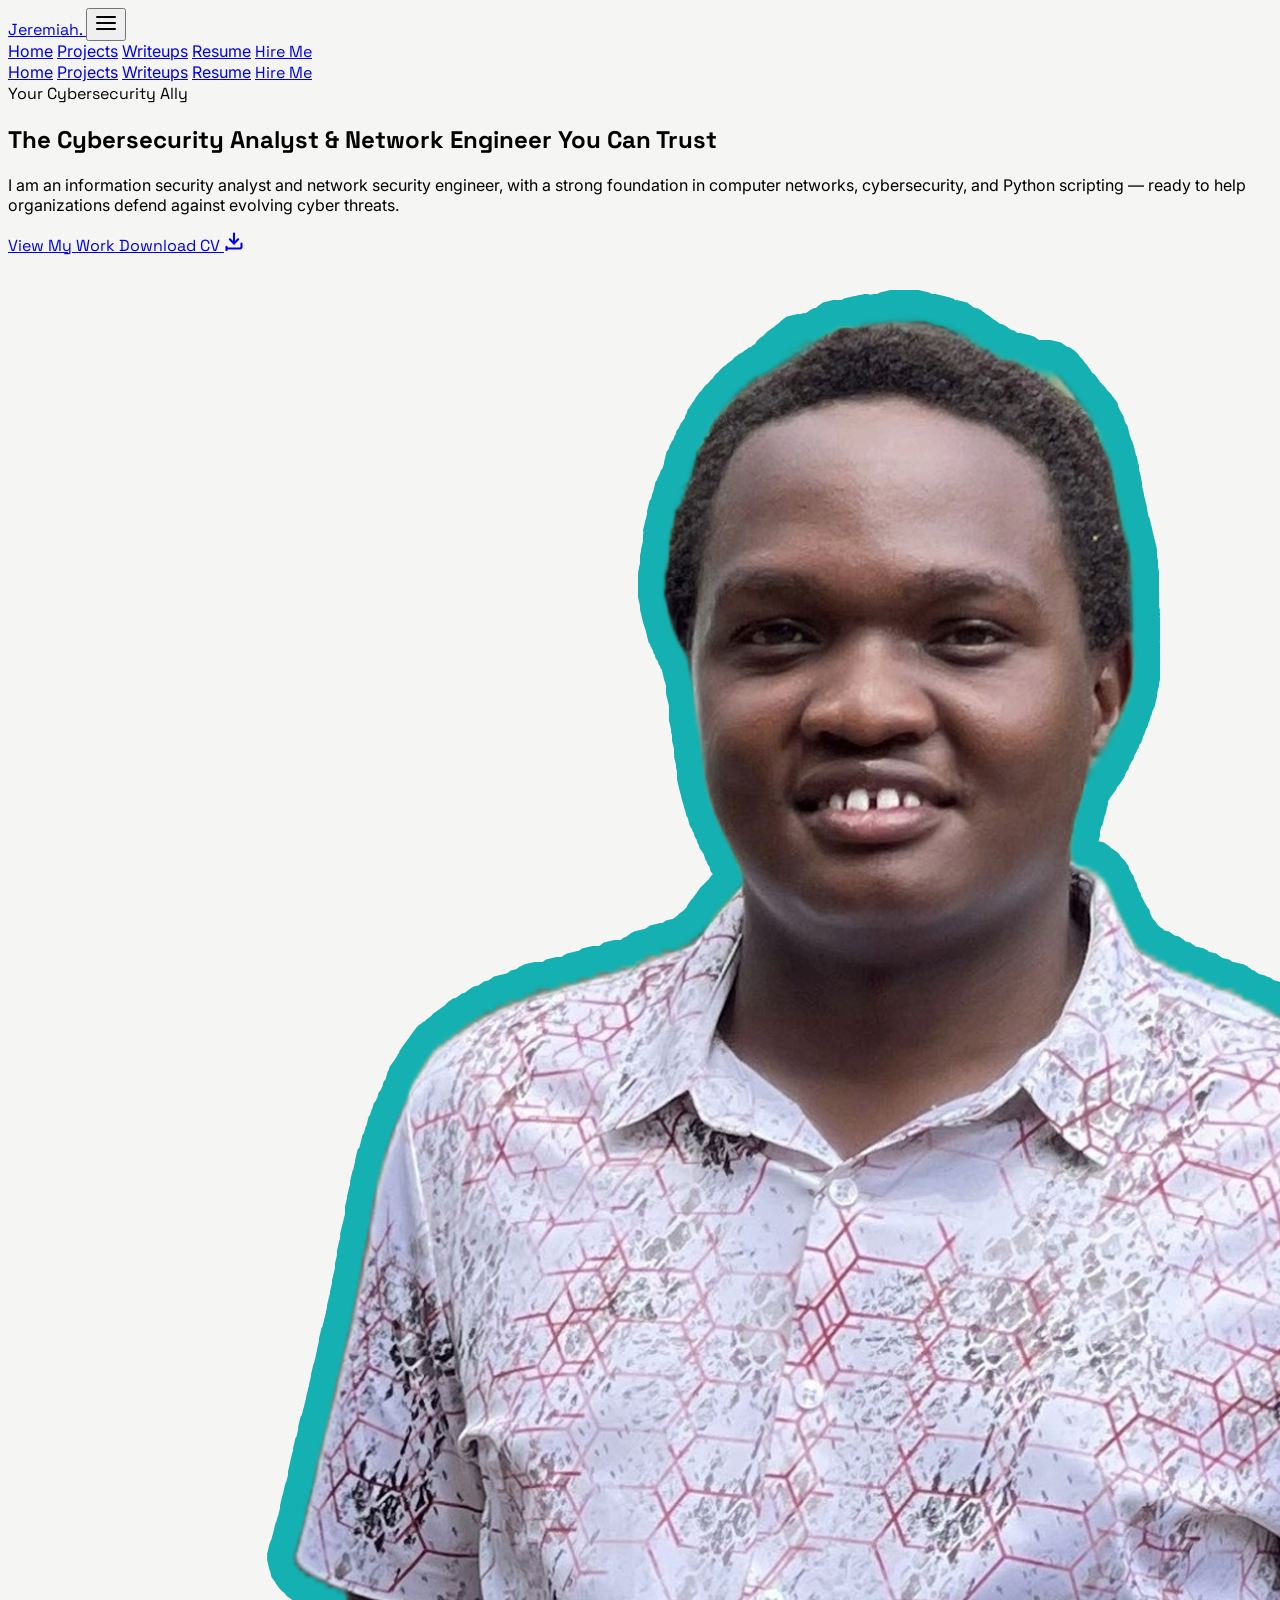
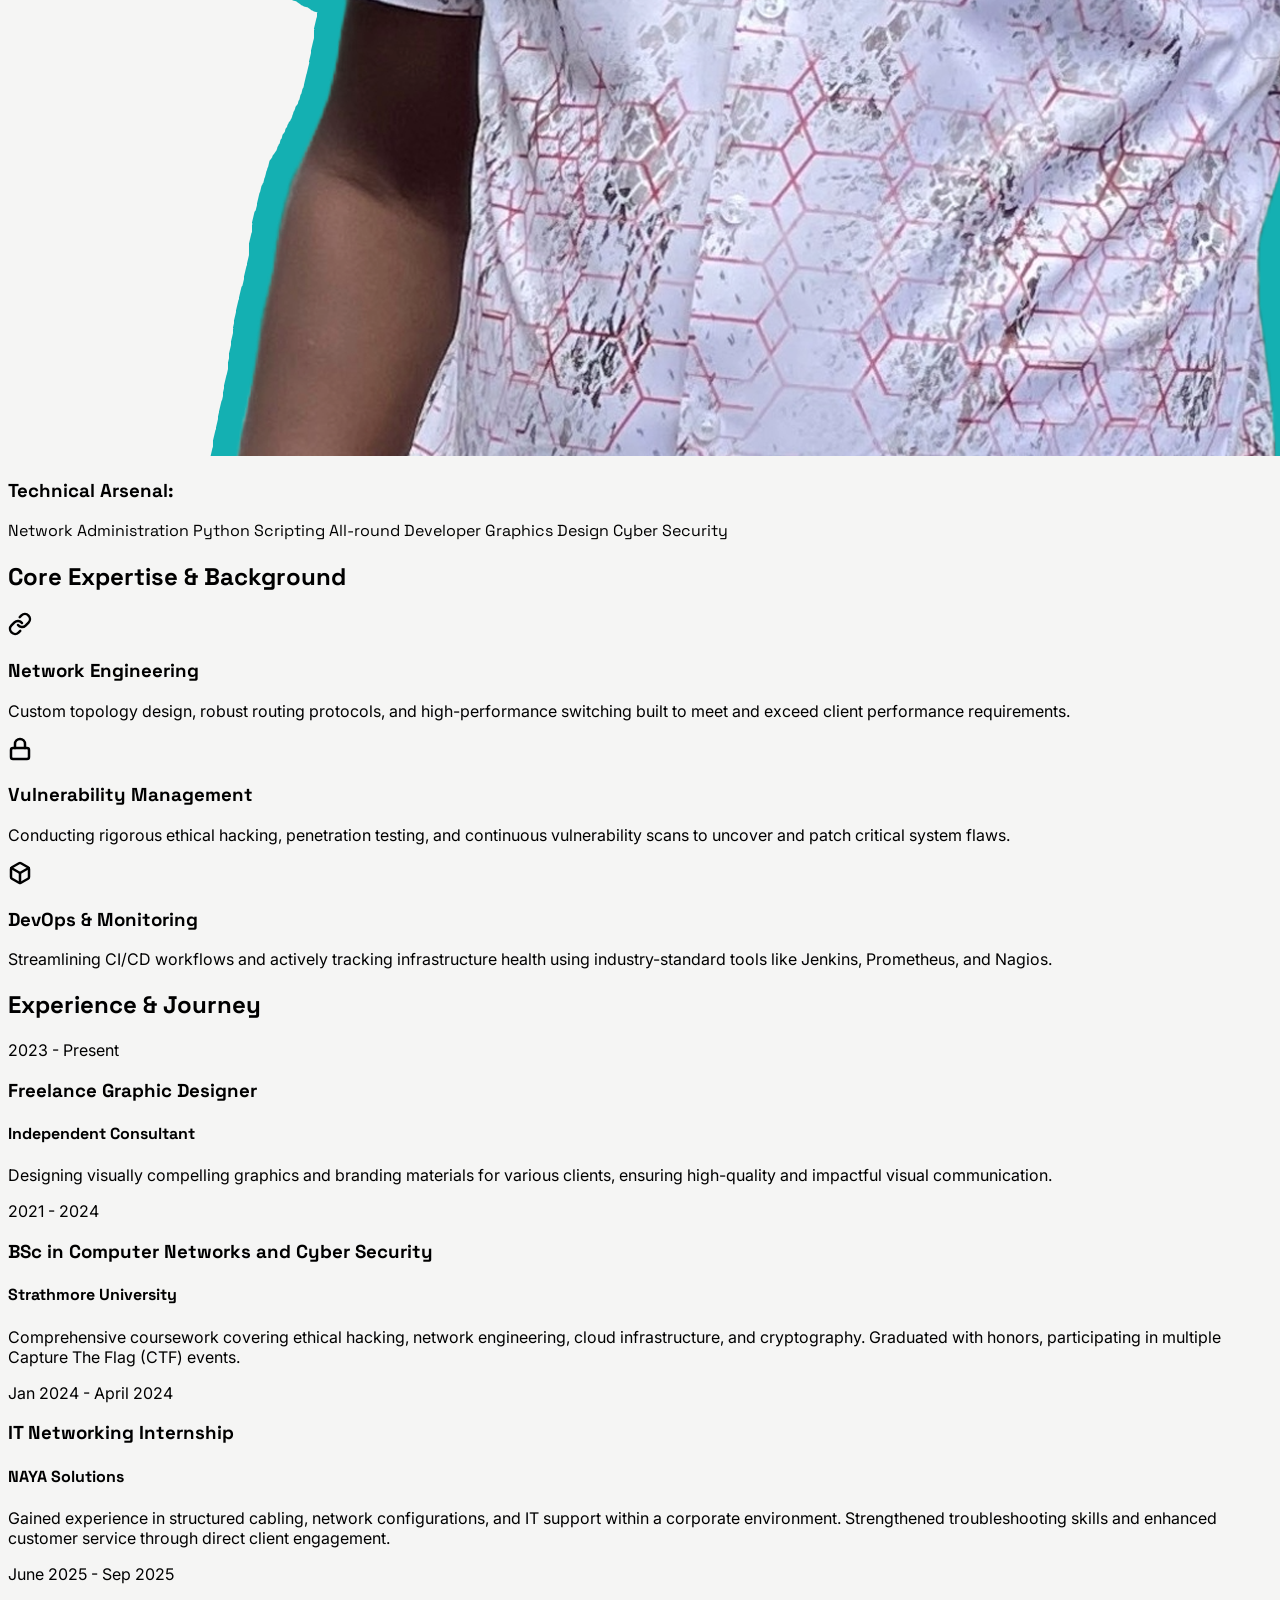
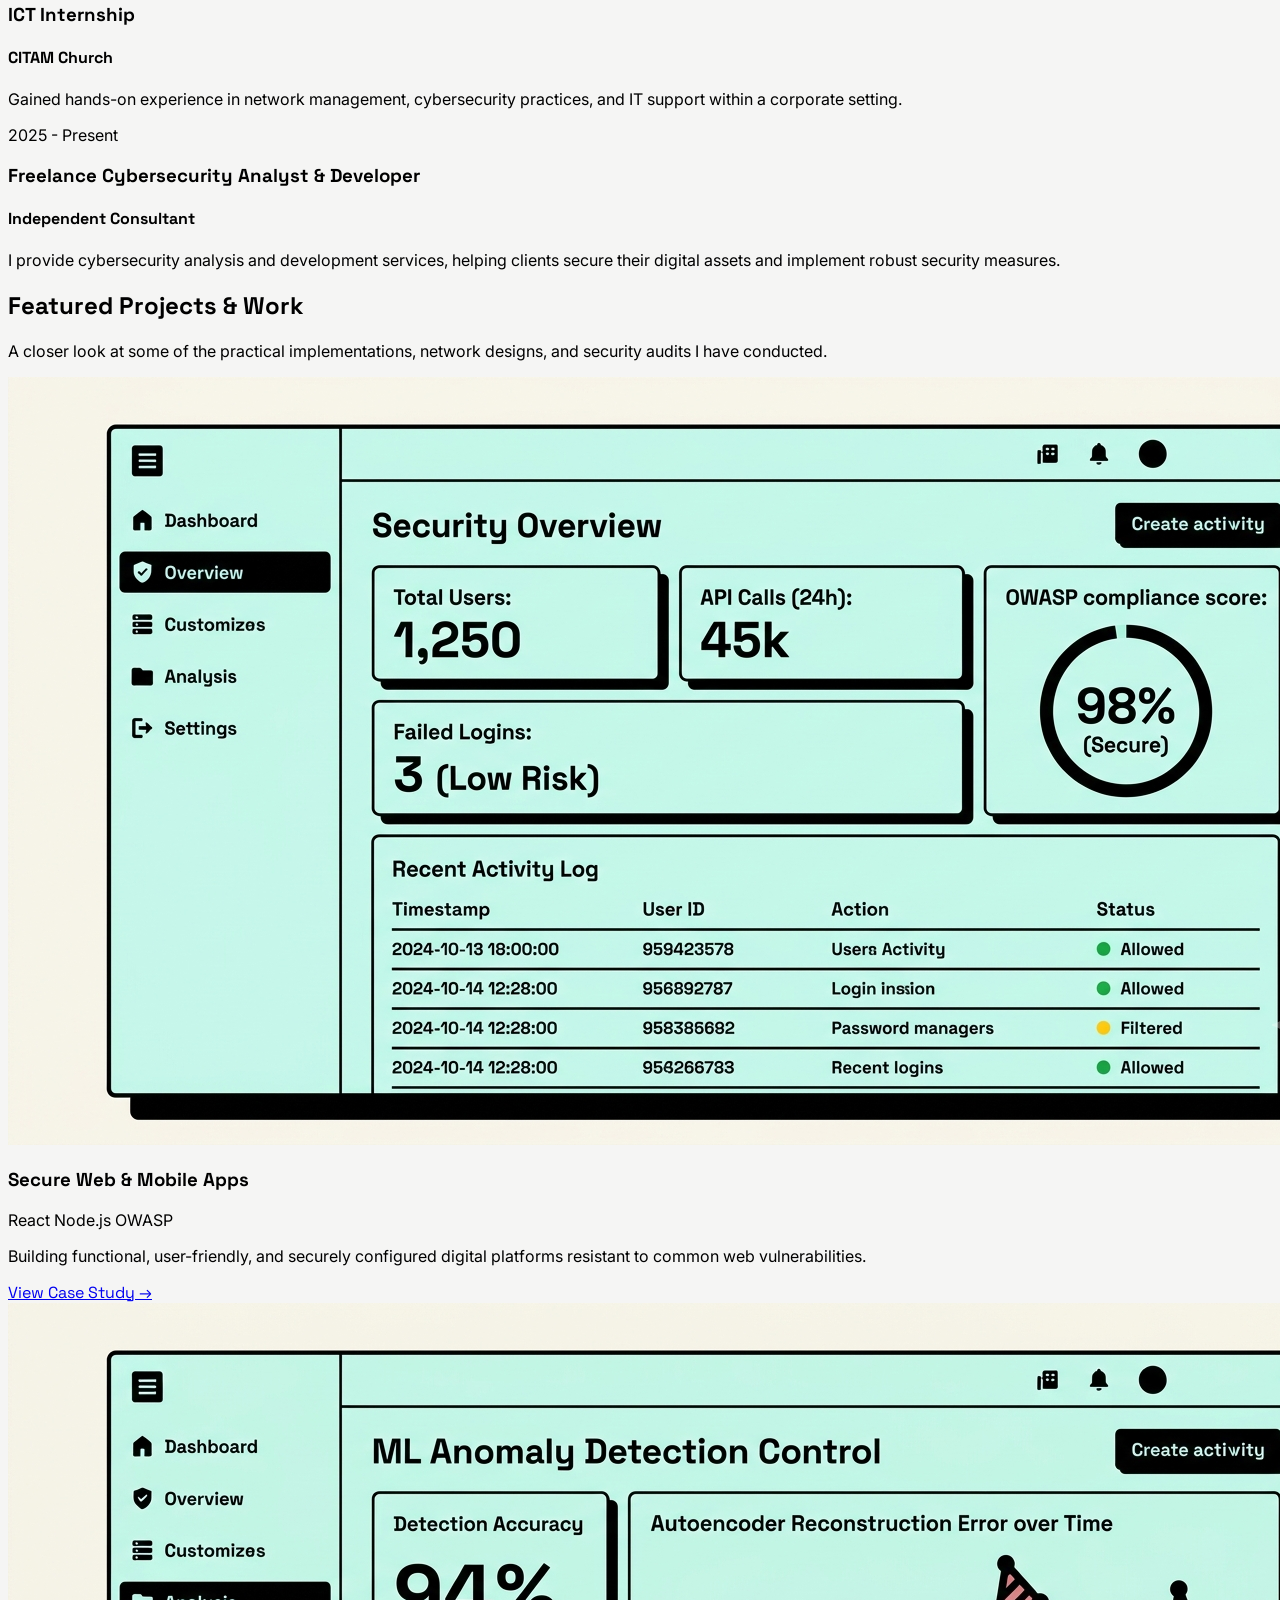
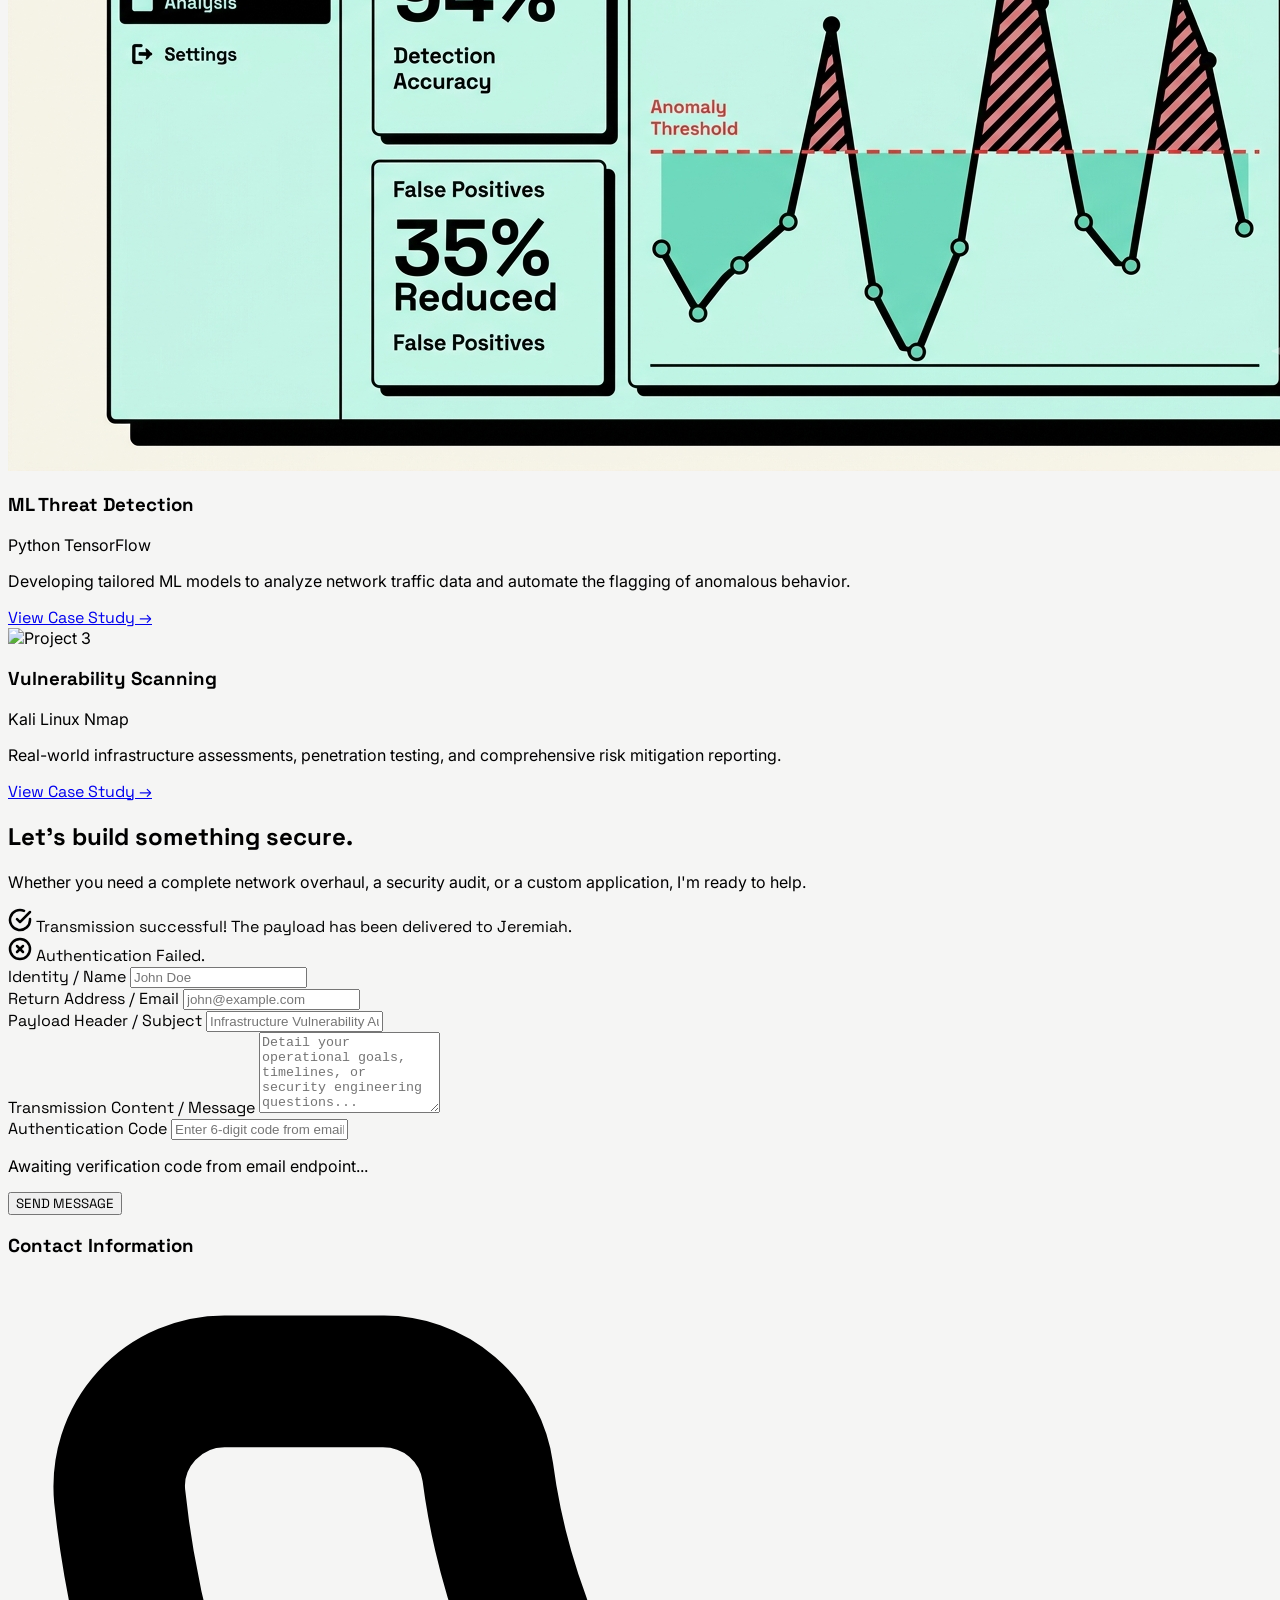
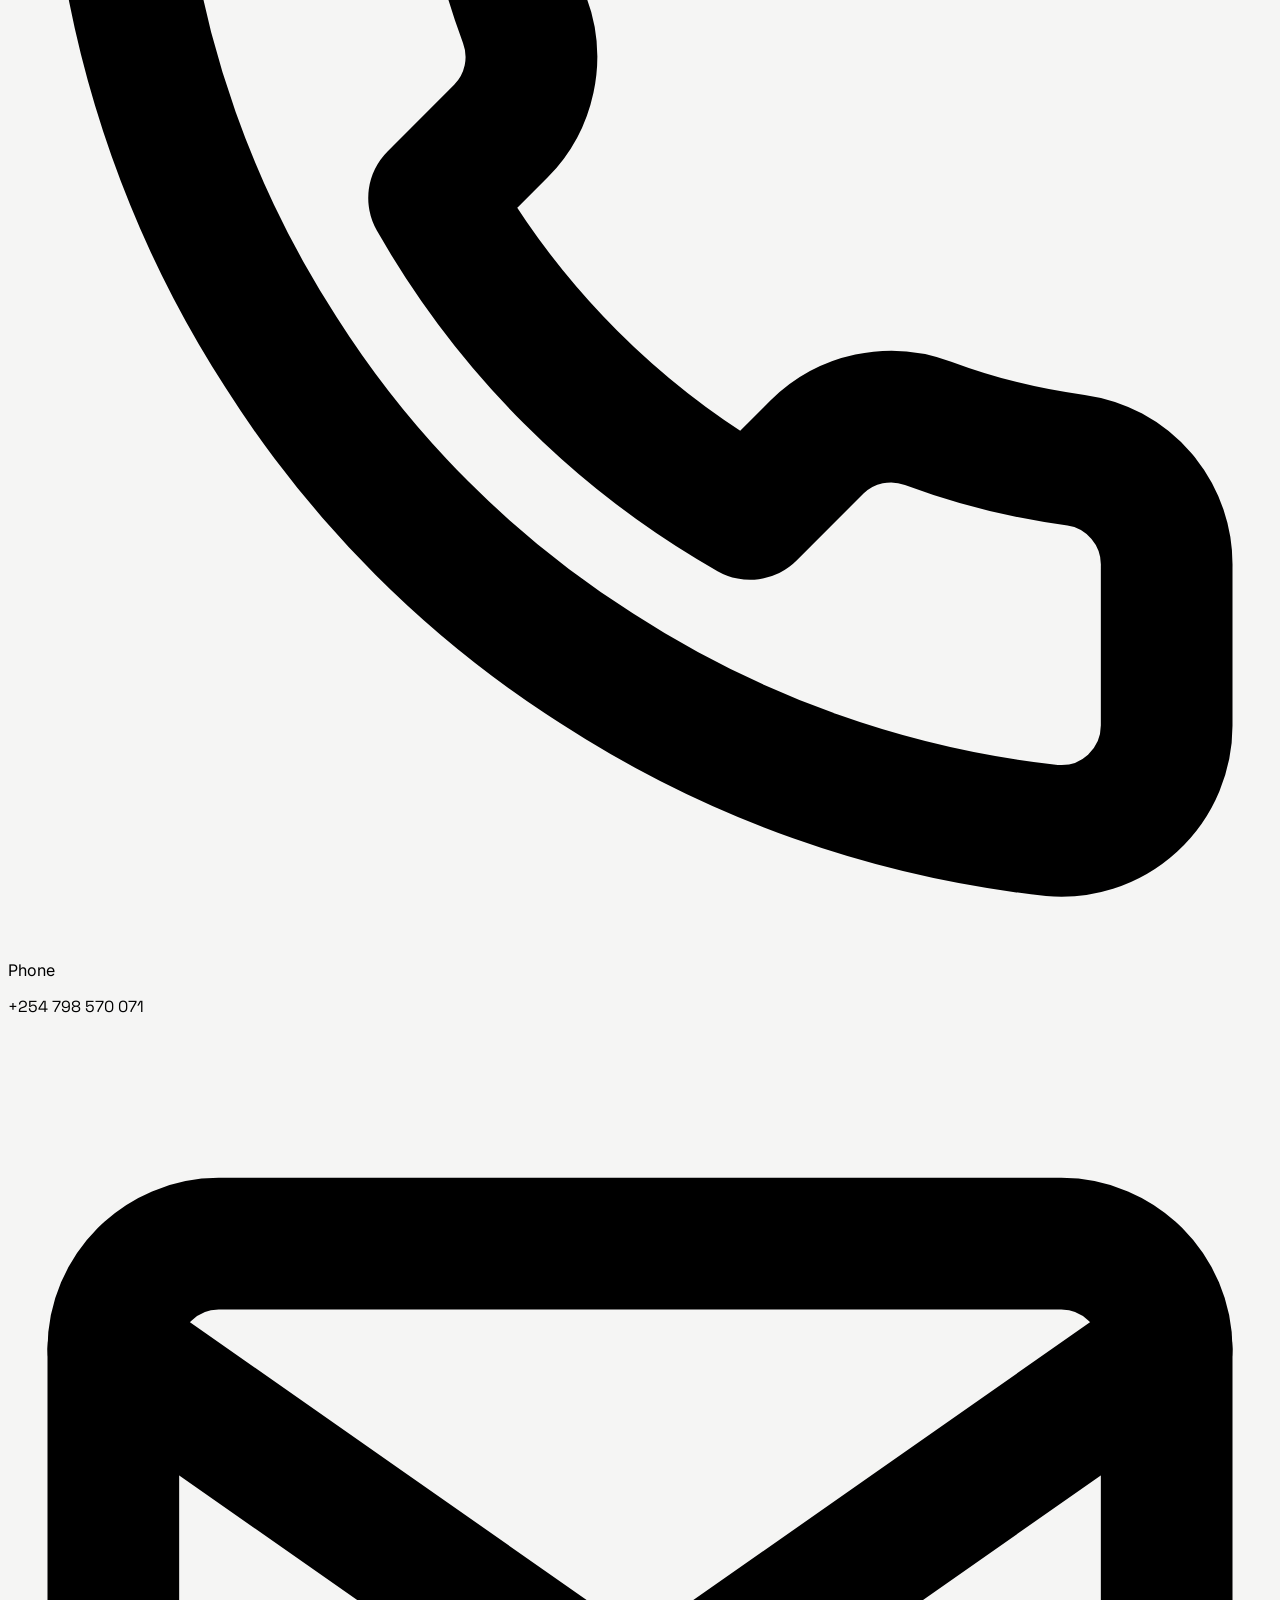
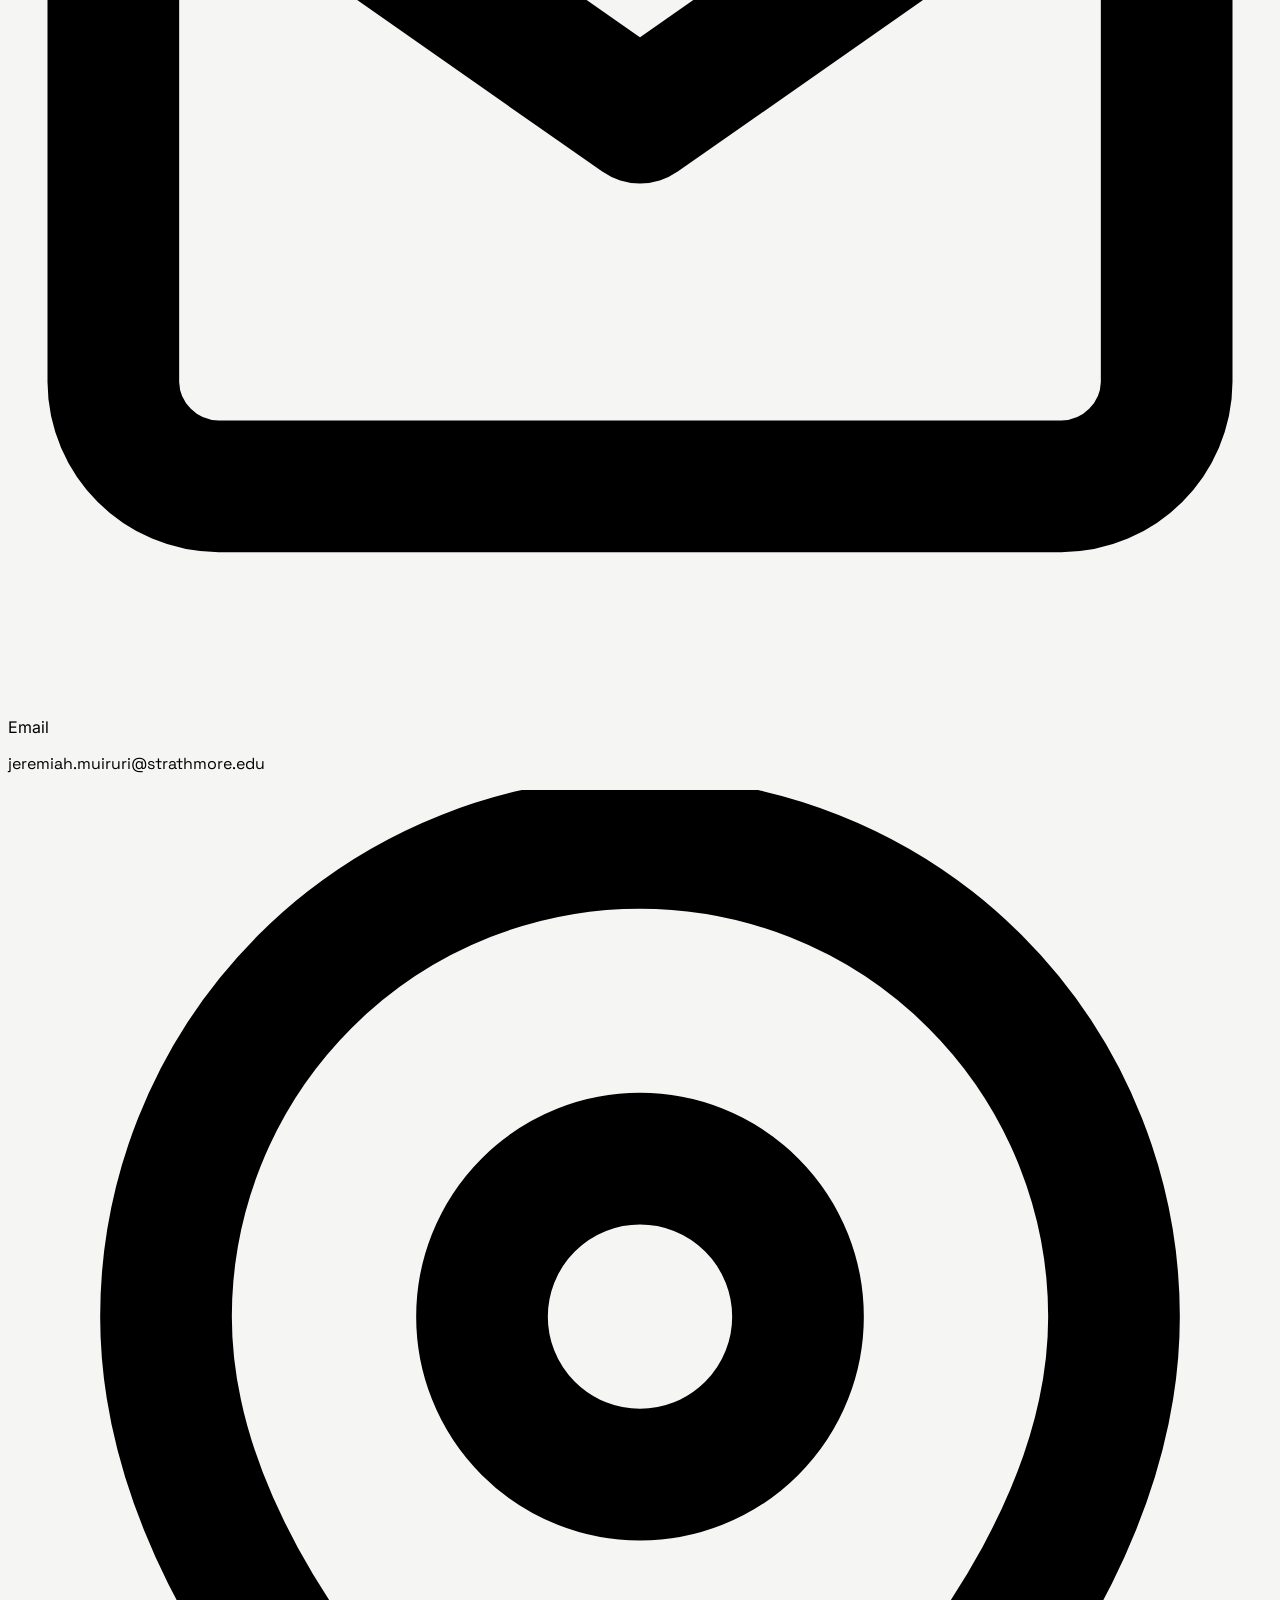
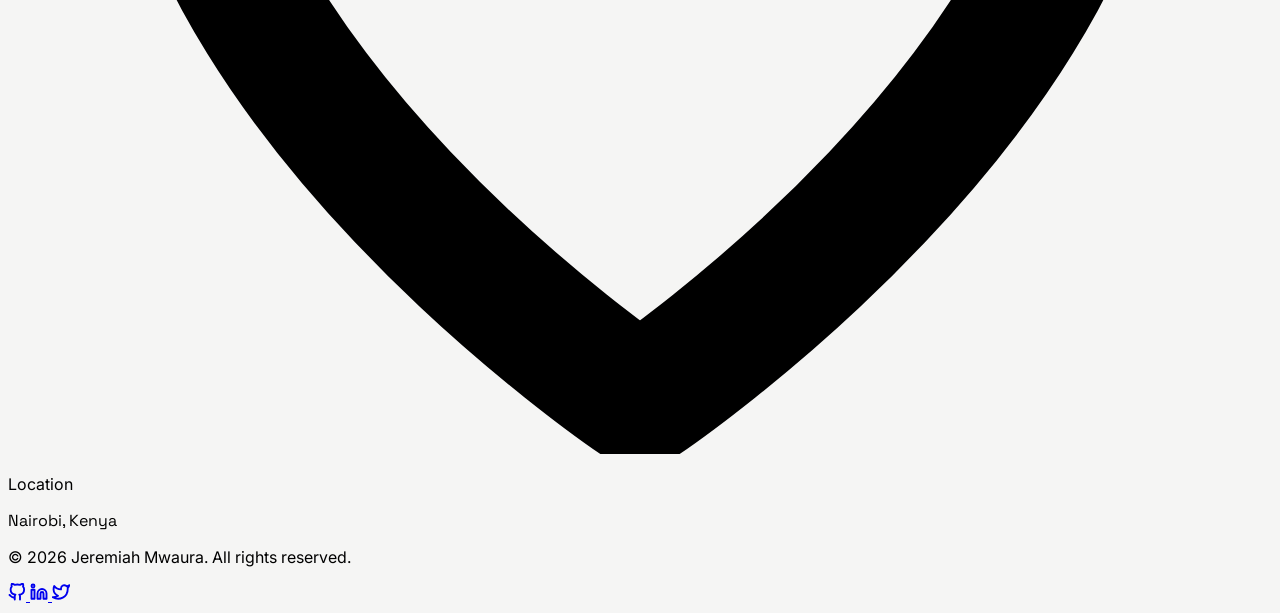
==== commit e89df521: "first commit" ====
--- a/index.html
+++ b/index.html
@@ -267,6 +267,11 @@
                         <svg xmlns="http://www.w3.org/2000/svg" width="24" height="24" viewBox="0 0 24 24" fill="none" stroke="currentColor" stroke-width="2.5" stroke-linecap="round" stroke-linejoin="round" class="text-teal-600"><path d="M22 11.08V12a10 10 0 1 1-5.93-9.14"></path><polyline points="22 4 12 14.01 9 11.01"></polyline></svg>
                         <span>Transmission successful! The payload has been delivered to Jeremiah.</span>
                     </div>
+
+                    <div id="error-banner" class="hidden bg-[#ffe4e6] border-2 border-black text-black px-4 py-4 rounded-xl mb-6 shadow-[2px_2px_0px_0px_#000] font-heading font-bold items-center gap-3">
+                        <svg xmlns="http://www.w3.org/2000/svg" width="24" height="24" viewBox="0 0 24 24" fill="none" stroke="currentColor" stroke-width="2.5" stroke-linecap="round" stroke-linejoin="round" class="text-rose-600 shrink-0"><circle cx="12" cy="12" r="10"></circle><line x1="15" y1="9" x2="9" y2="15"></line><line x1="9" y1="9" x2="15" y2="15"></line></svg>
+                        <span id="error-text">Authentication Failed.</span>
+                    </div>
                     
                     <form id="contact-form" class="flex flex-col gap-4 w-full">
                     <div class="grid grid-cols-1 sm:grid-cols-2 gap-4">
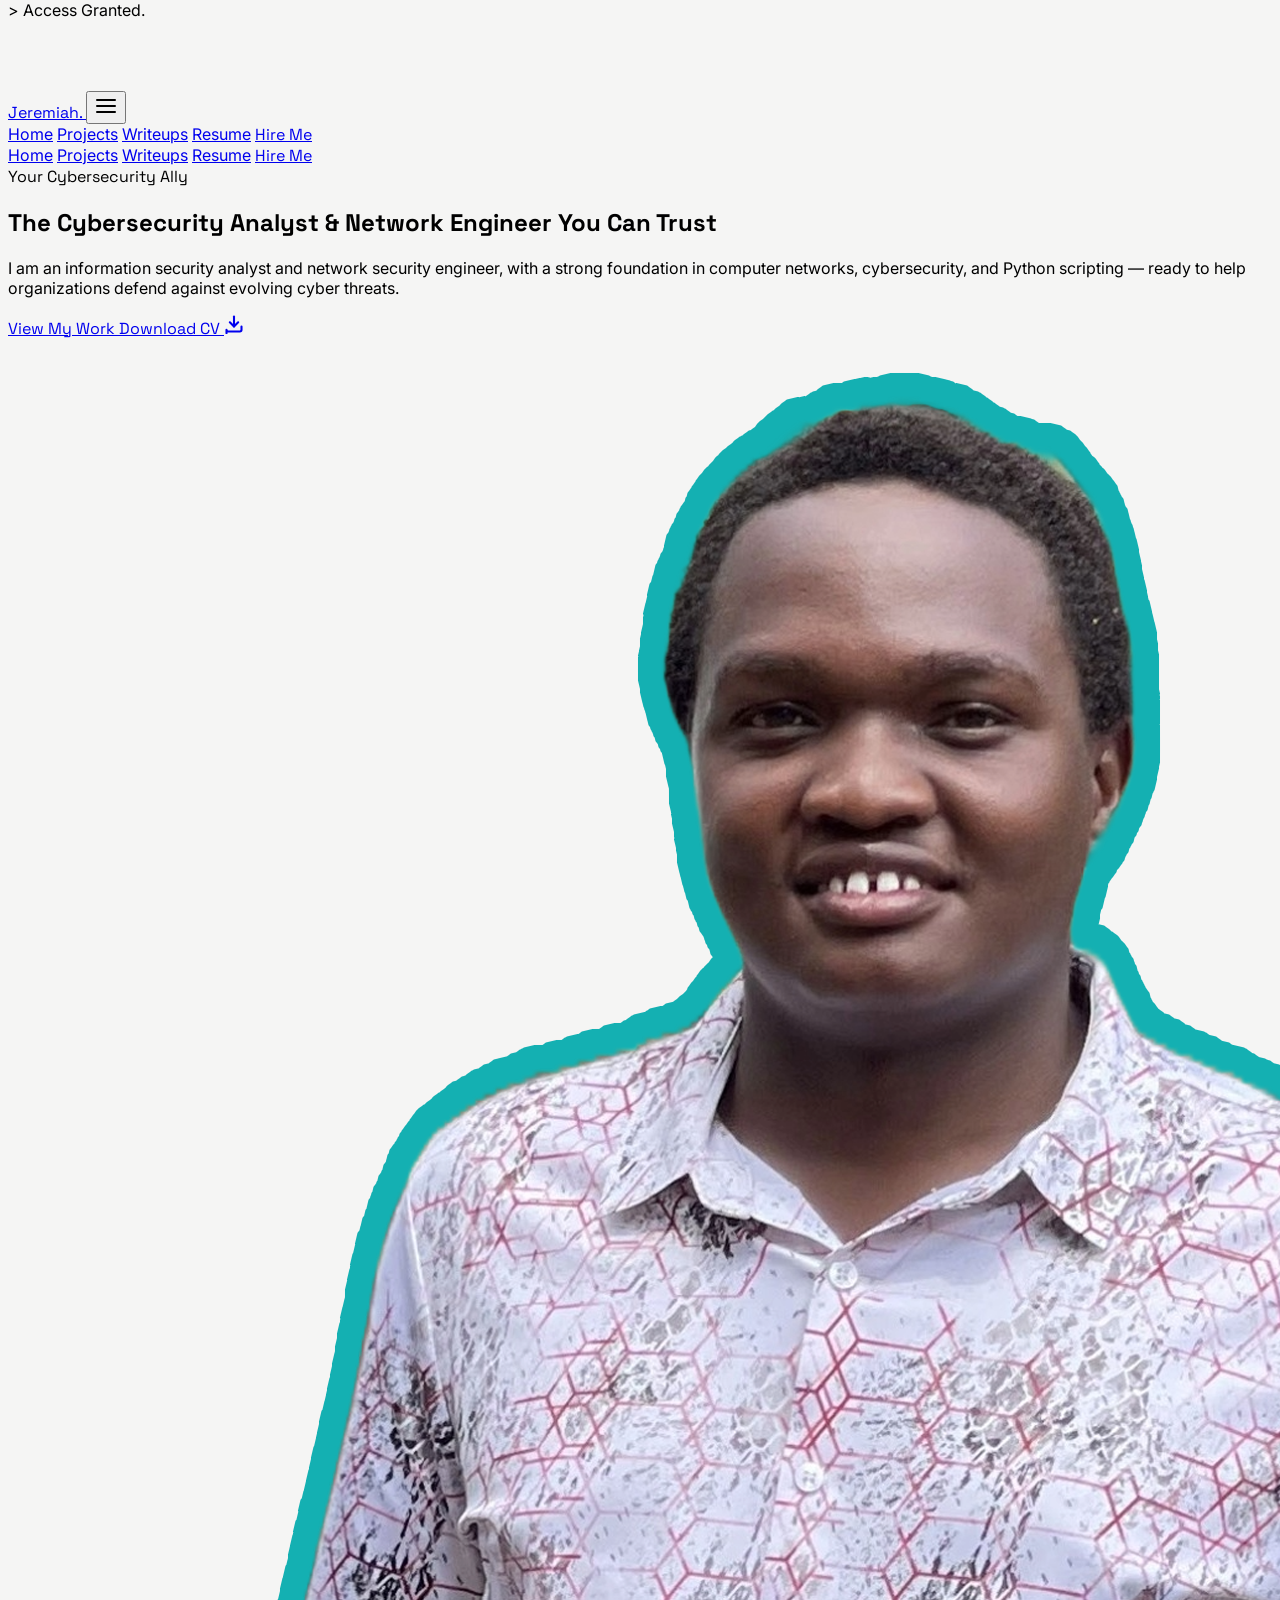
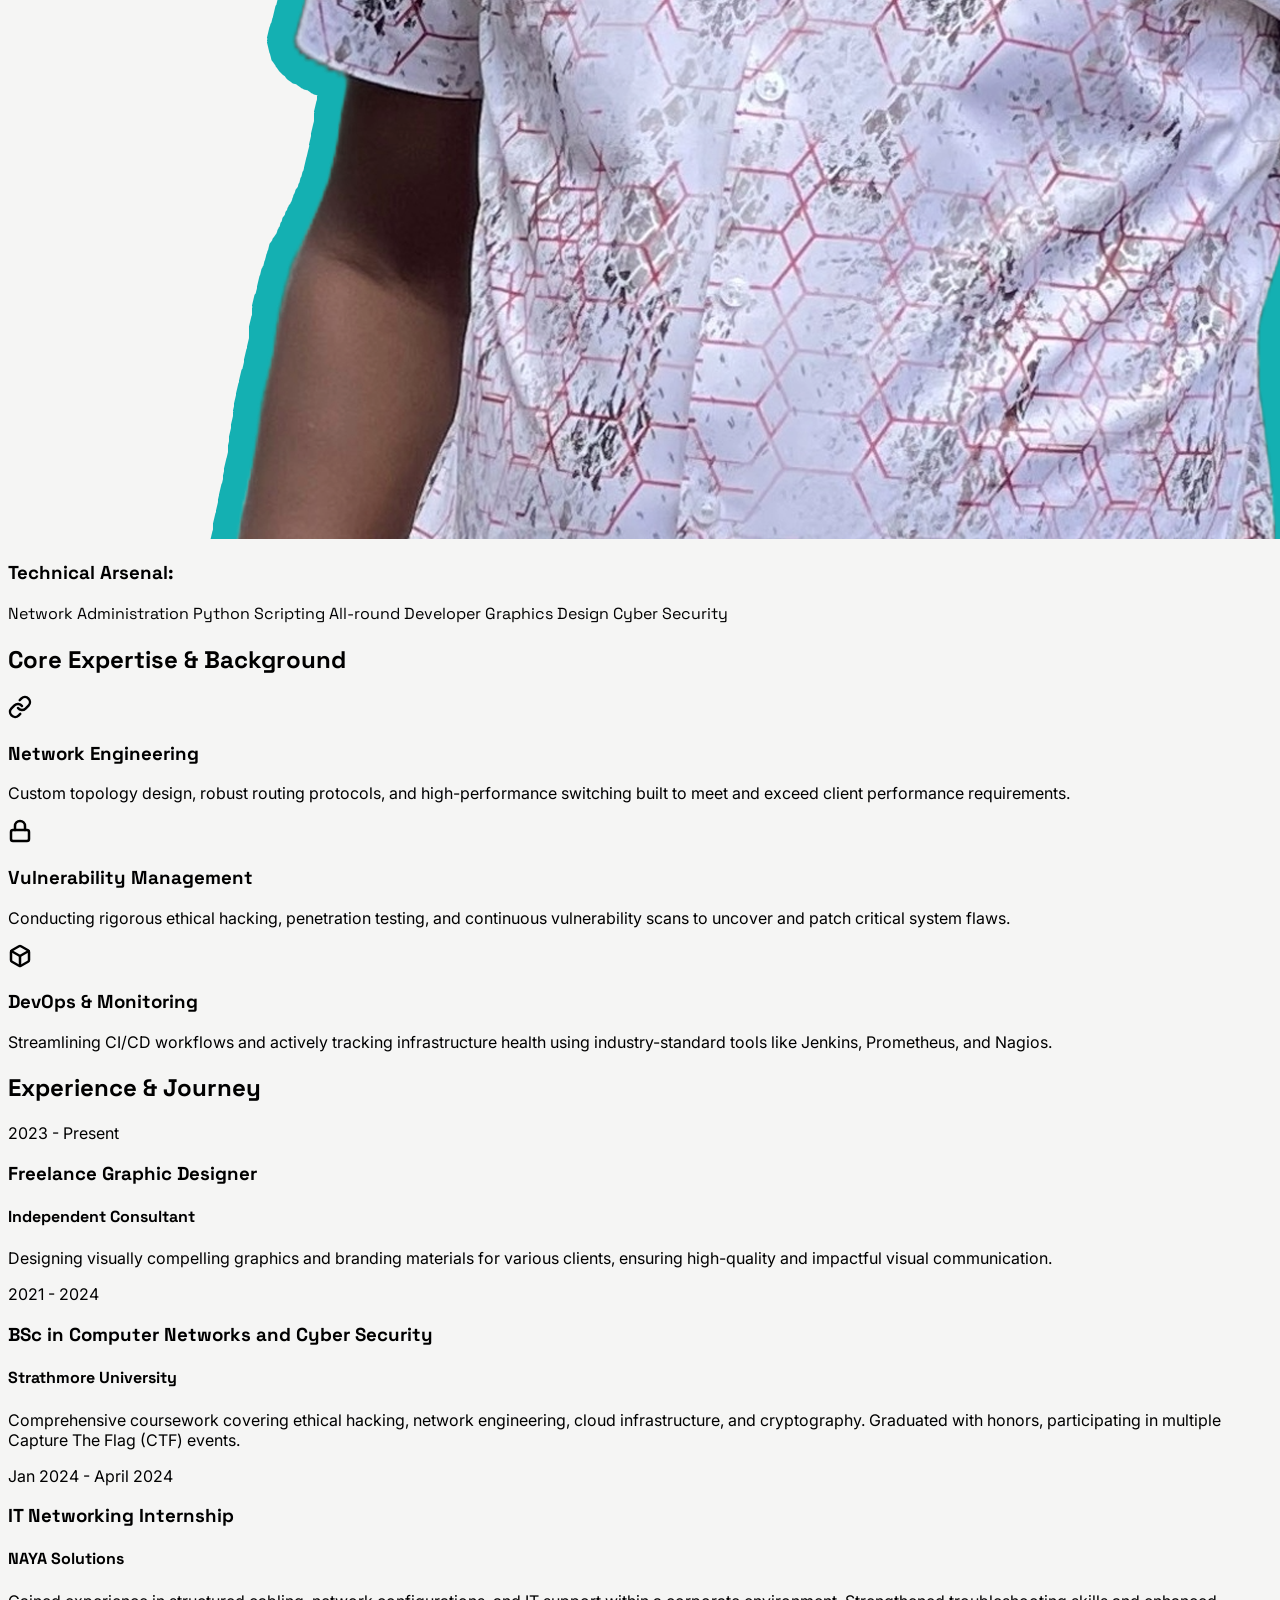
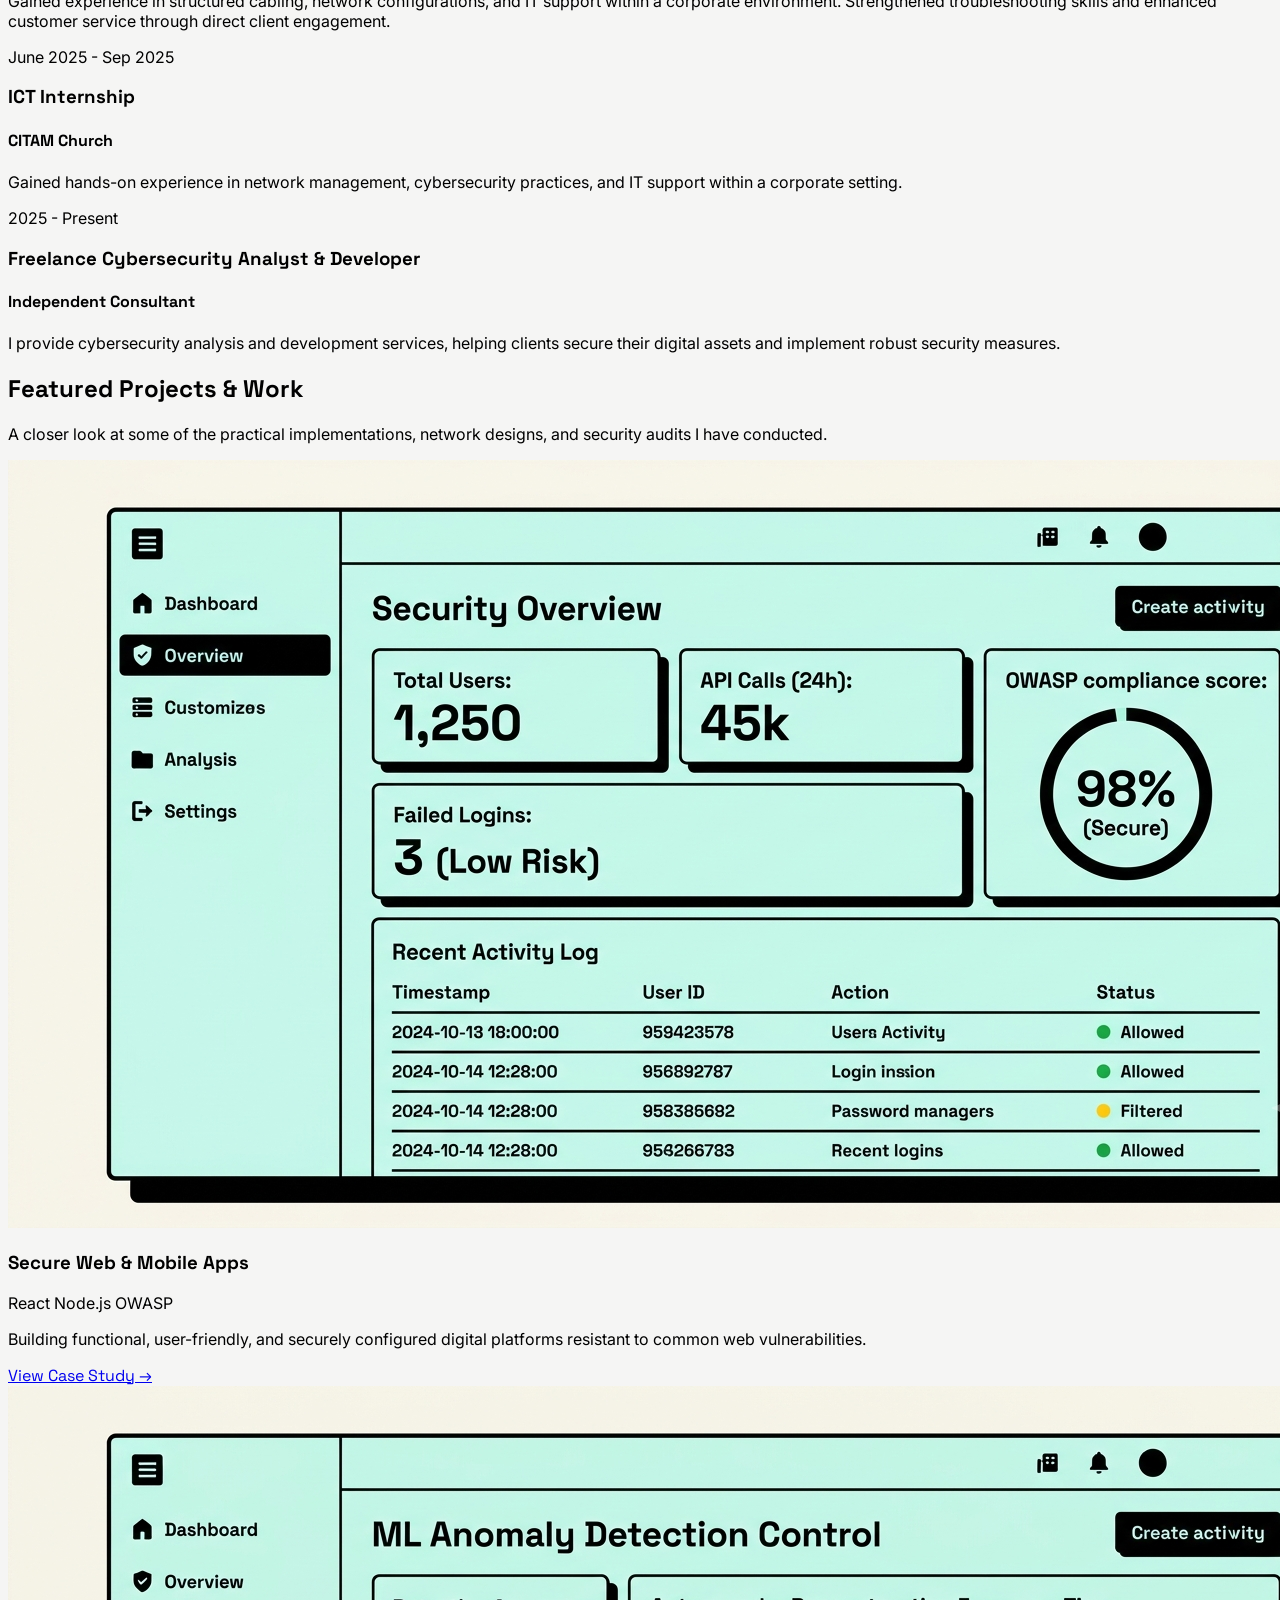
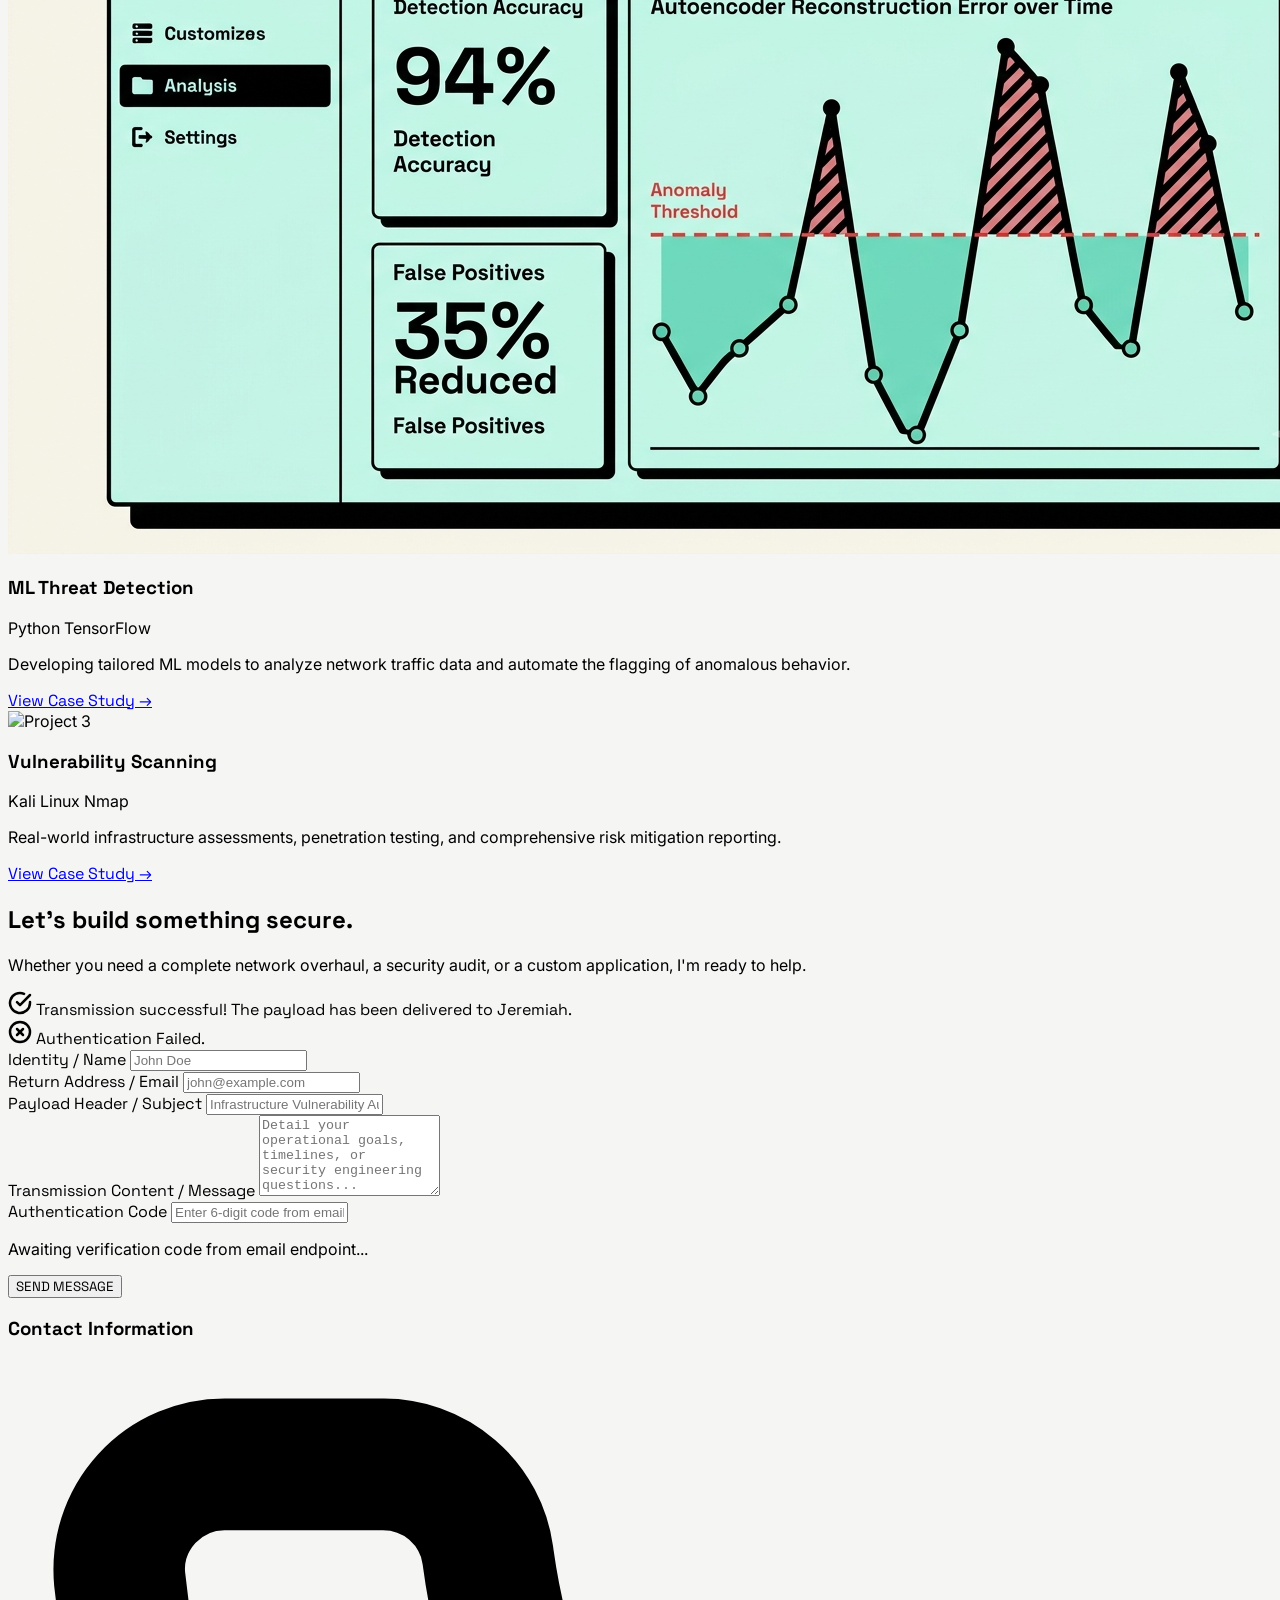
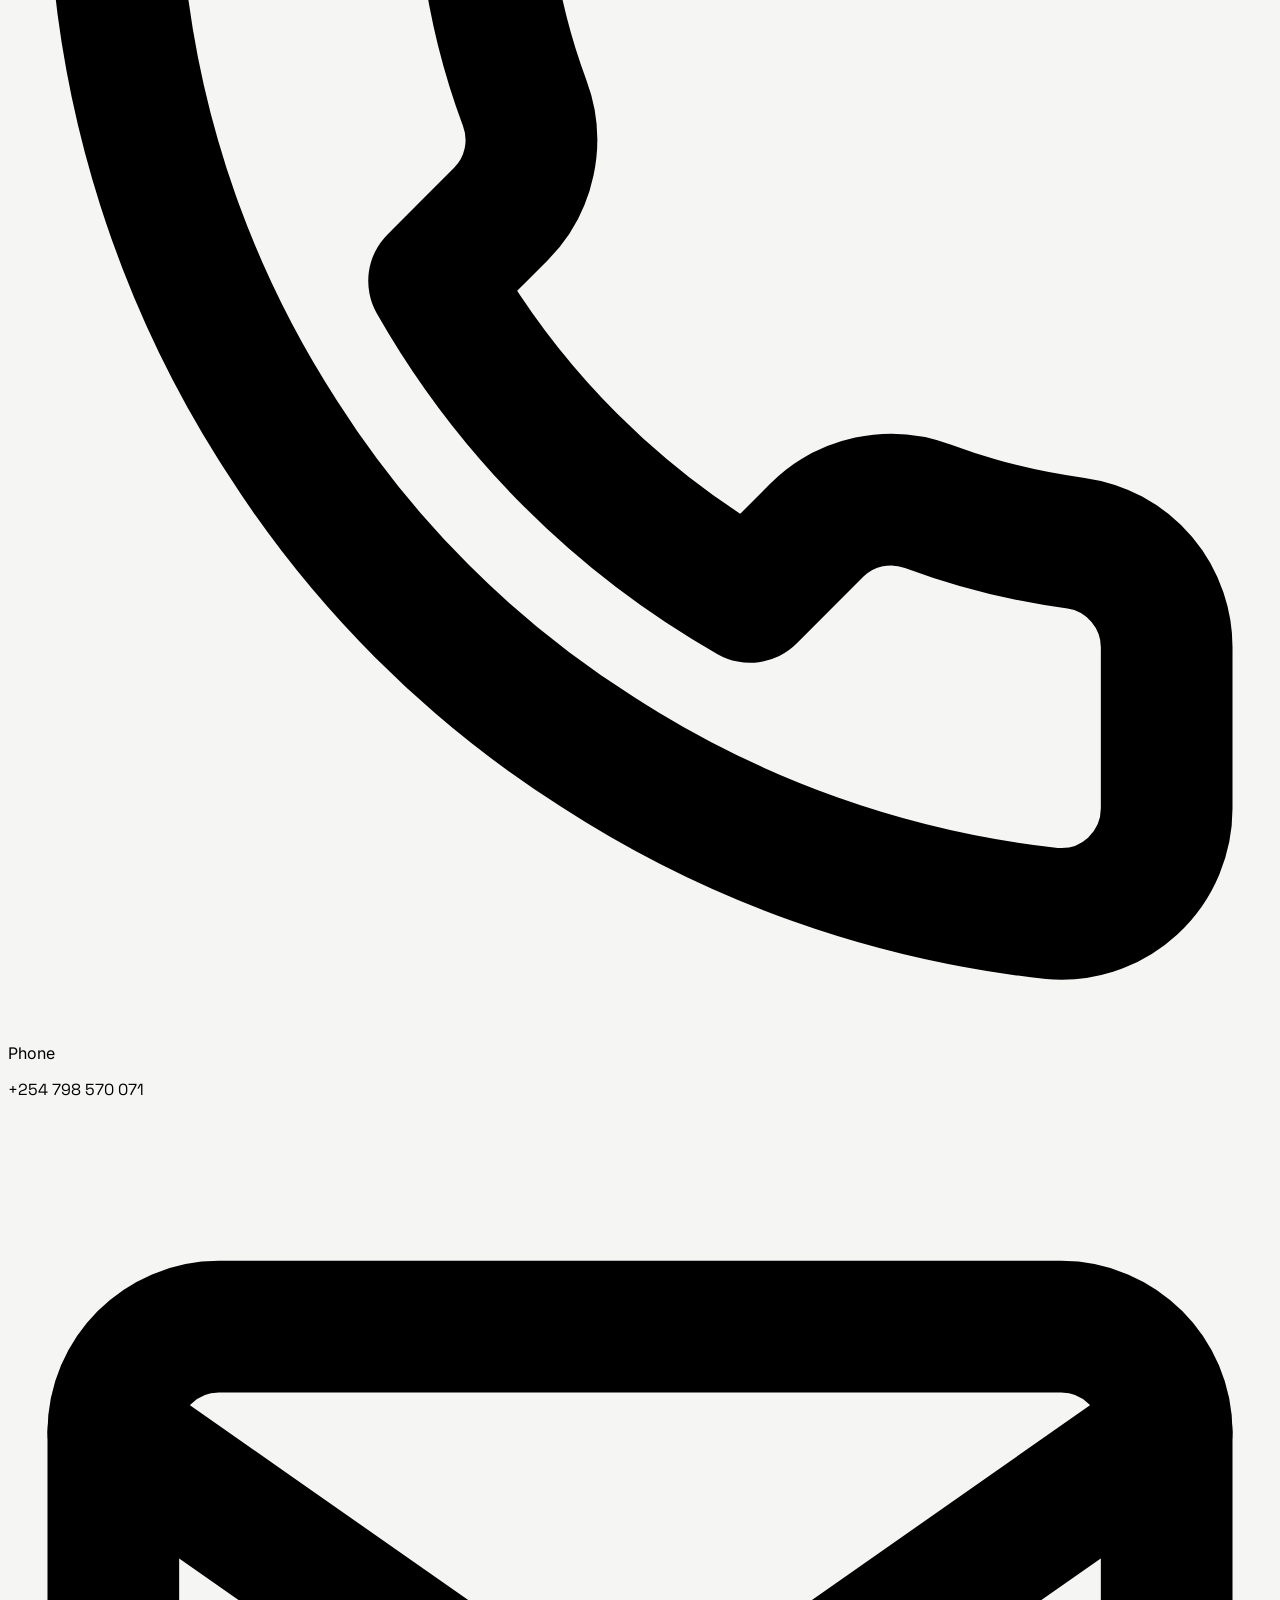
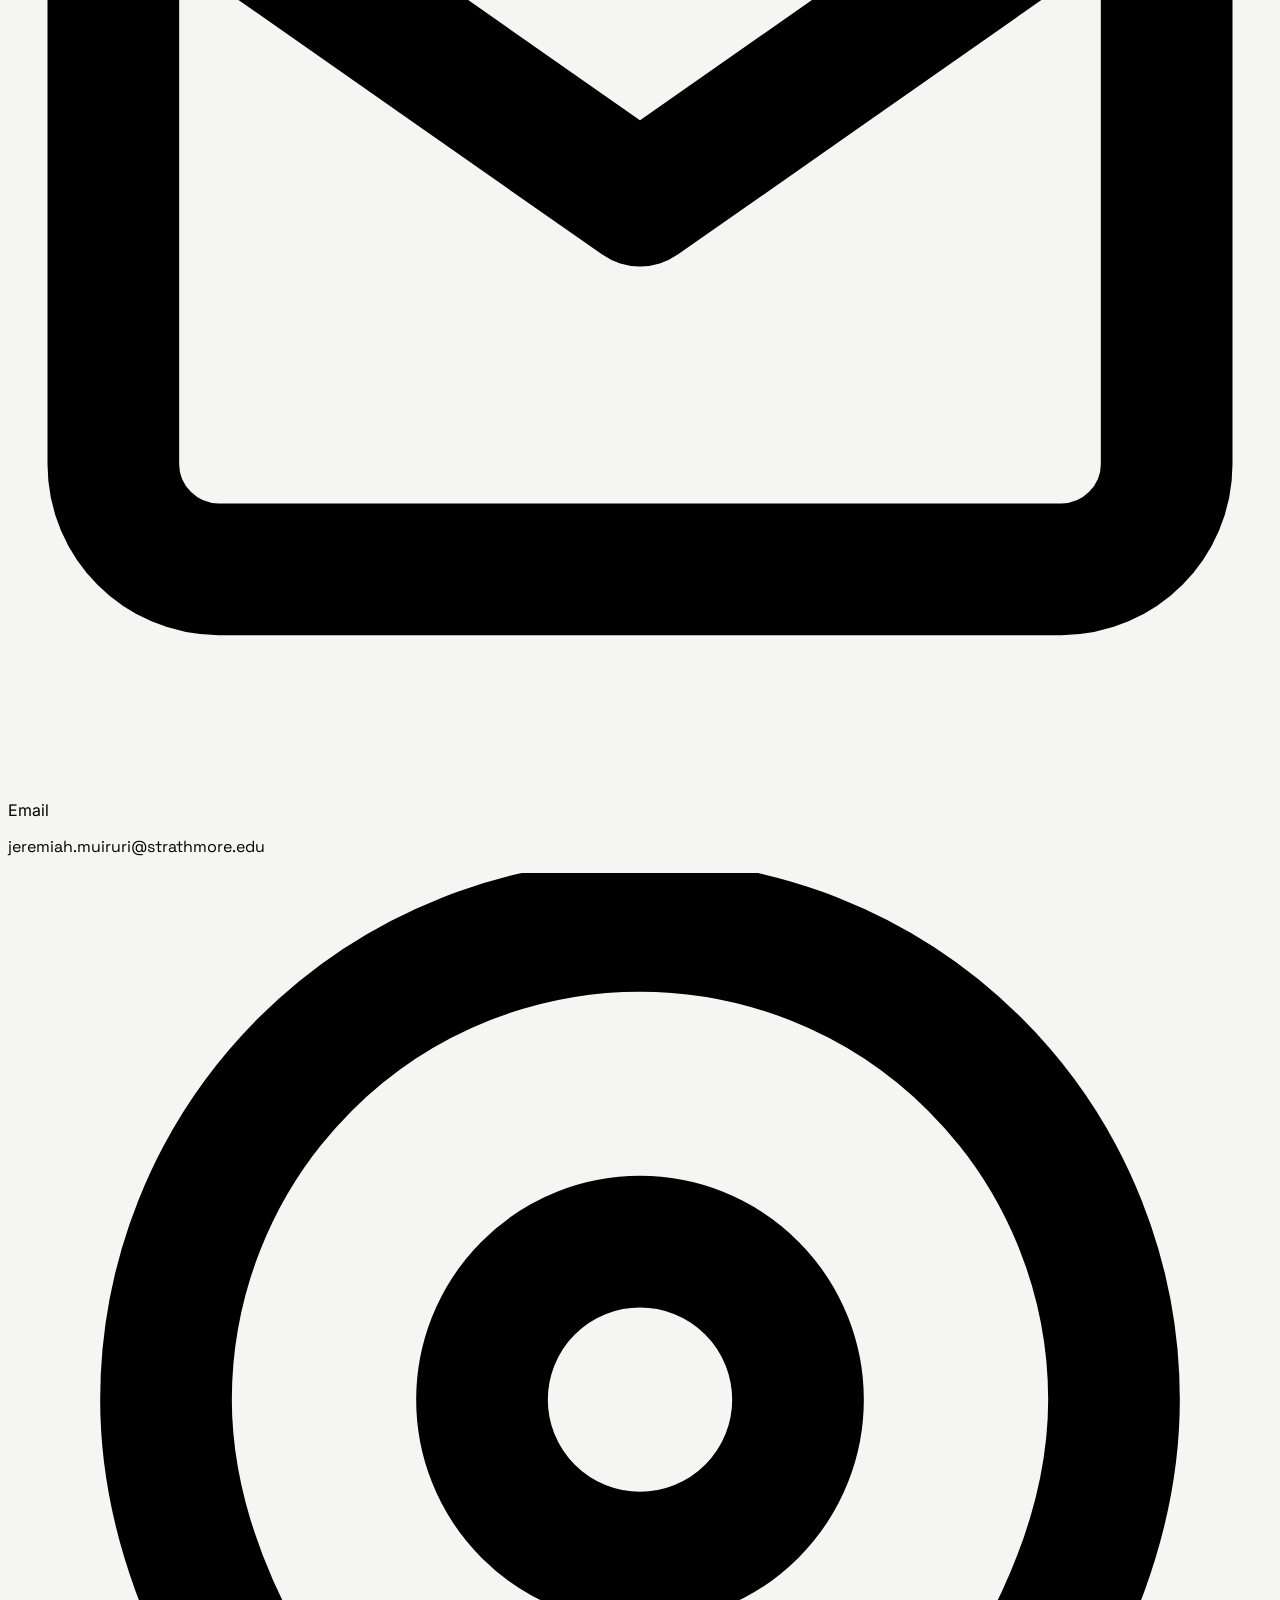
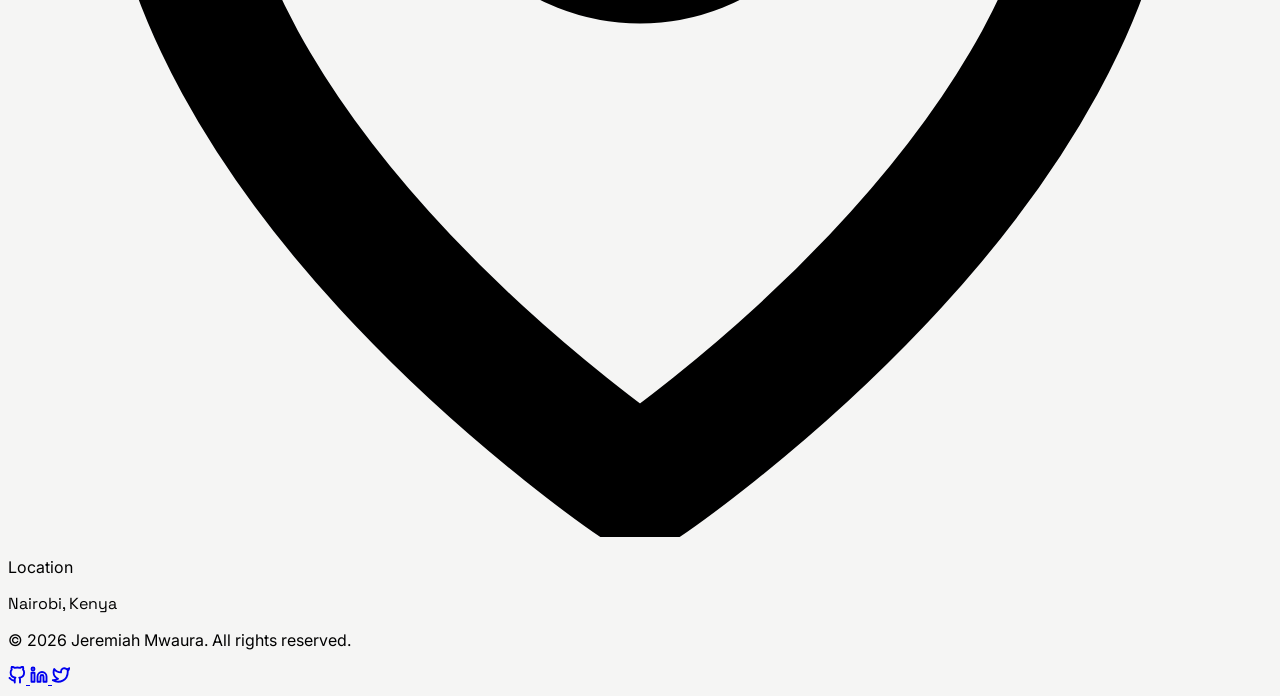
==== commit 2f55c1ee: "Updates" ====
--- a/index.html
+++ b/index.html
@@ -13,6 +13,24 @@
 </head>
 <body class="min-h-screen w-full bg-gradient-to-br from-[#ccfbf1] via-[#f5f5f4] to-[#ffedd5] flex items-center justify-center p-4 md:p-8 py-12 selection:bg-rose-300">
 
+    <!-- Loading Animation Overlay -->
+    <div id="brutalist-loader" class="fixed inset-0 z-[9999] bg-[#F4EBE1] flex items-center justify-center p-4 transition-transform duration-700 ease-[cubic-bezier(0.5,0,0,1)]">
+        <div class="bg-white border-[3px] border-black p-8 md:p-10 shadow-[8px_8px_0px_0px_#000] rounded-[24px] flex flex-col w-full max-w-sm">
+            
+            <h2 class="text-3xl font-heading font-bold mb-6 text-black tracking-tight">
+                Jeremiah<span class="text-rose-500 animate-pulse">_</span>
+            </h2>
+            
+            <div class="w-full text-left font-mono text-sm mb-2 font-bold text-gray-800 h-5" id="loader-text">
+                &gt; Initializing system...
+            </div>
+
+            <div class="w-full h-8 border-[3px] border-black bg-stone-100 p-0.5 rounded-lg relative overflow-hidden">
+                <div id="loader-bar" class="h-full bg-rose-400 border-r-[3px] border-black w-0 transition-all duration-200 ease-out"></div>
+            </div>
+        </div>
+    </div>
+
     <!-- Centralized Canvas Container -->
     <main class="w-full max-w-7xl bg-[#F4EBE1] border-[3px] border-black rounded-[24px] md:rounded-[32px] shadow-[8px_8px_0px_0px_#000] overflow-hidden flex flex-col my-auto custom-scrollbar">
         
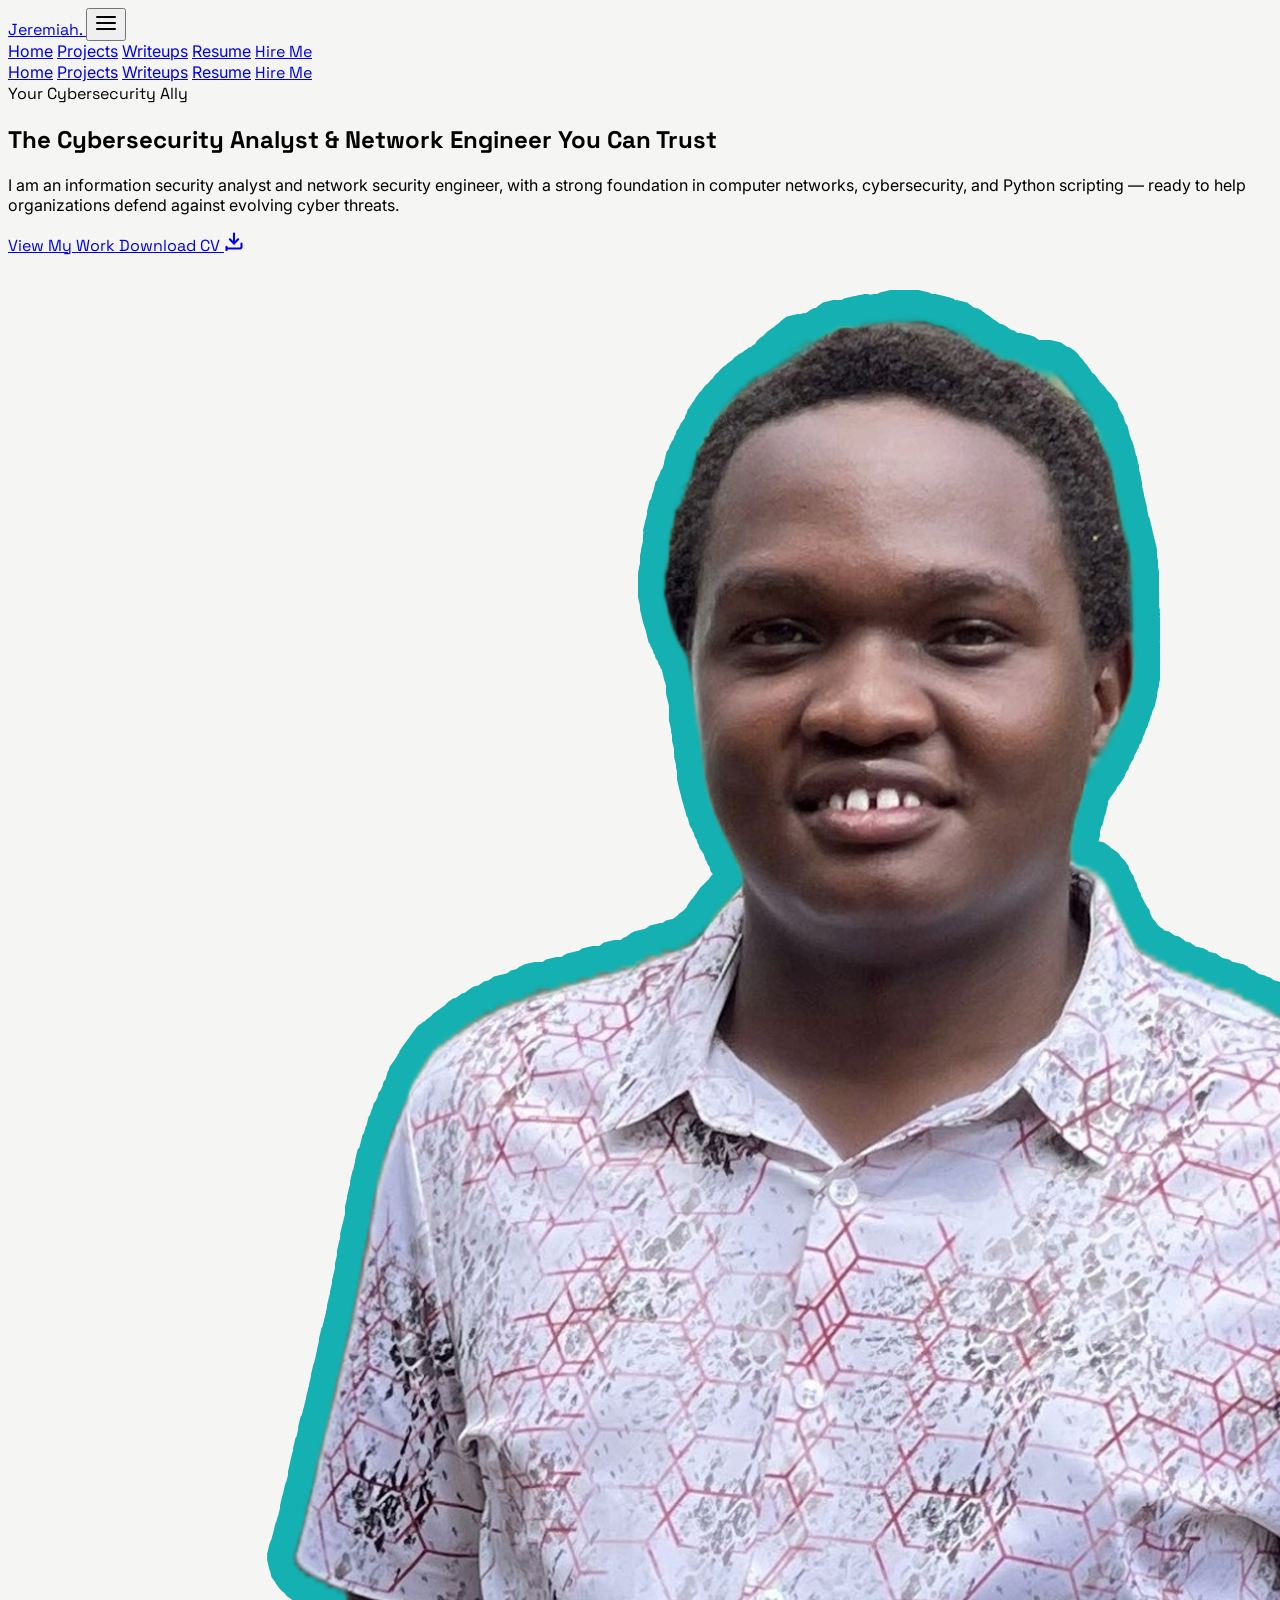
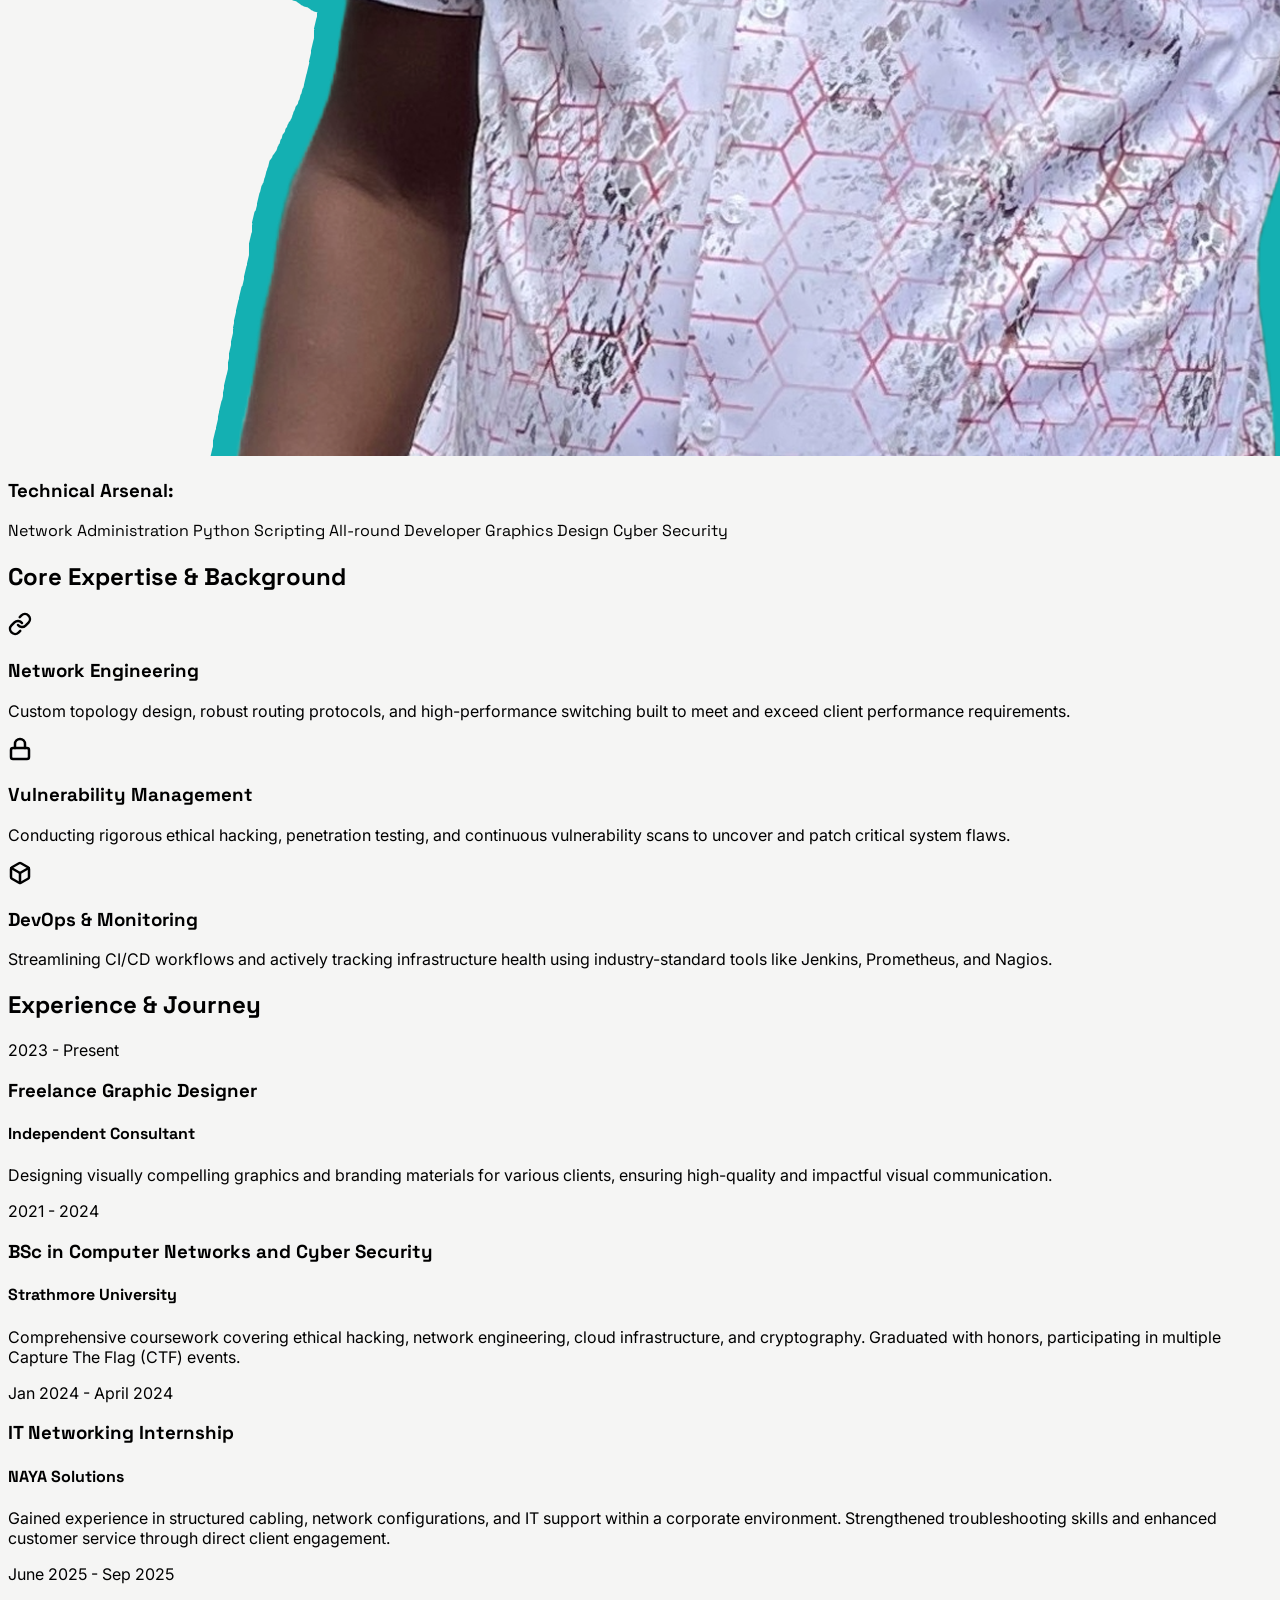
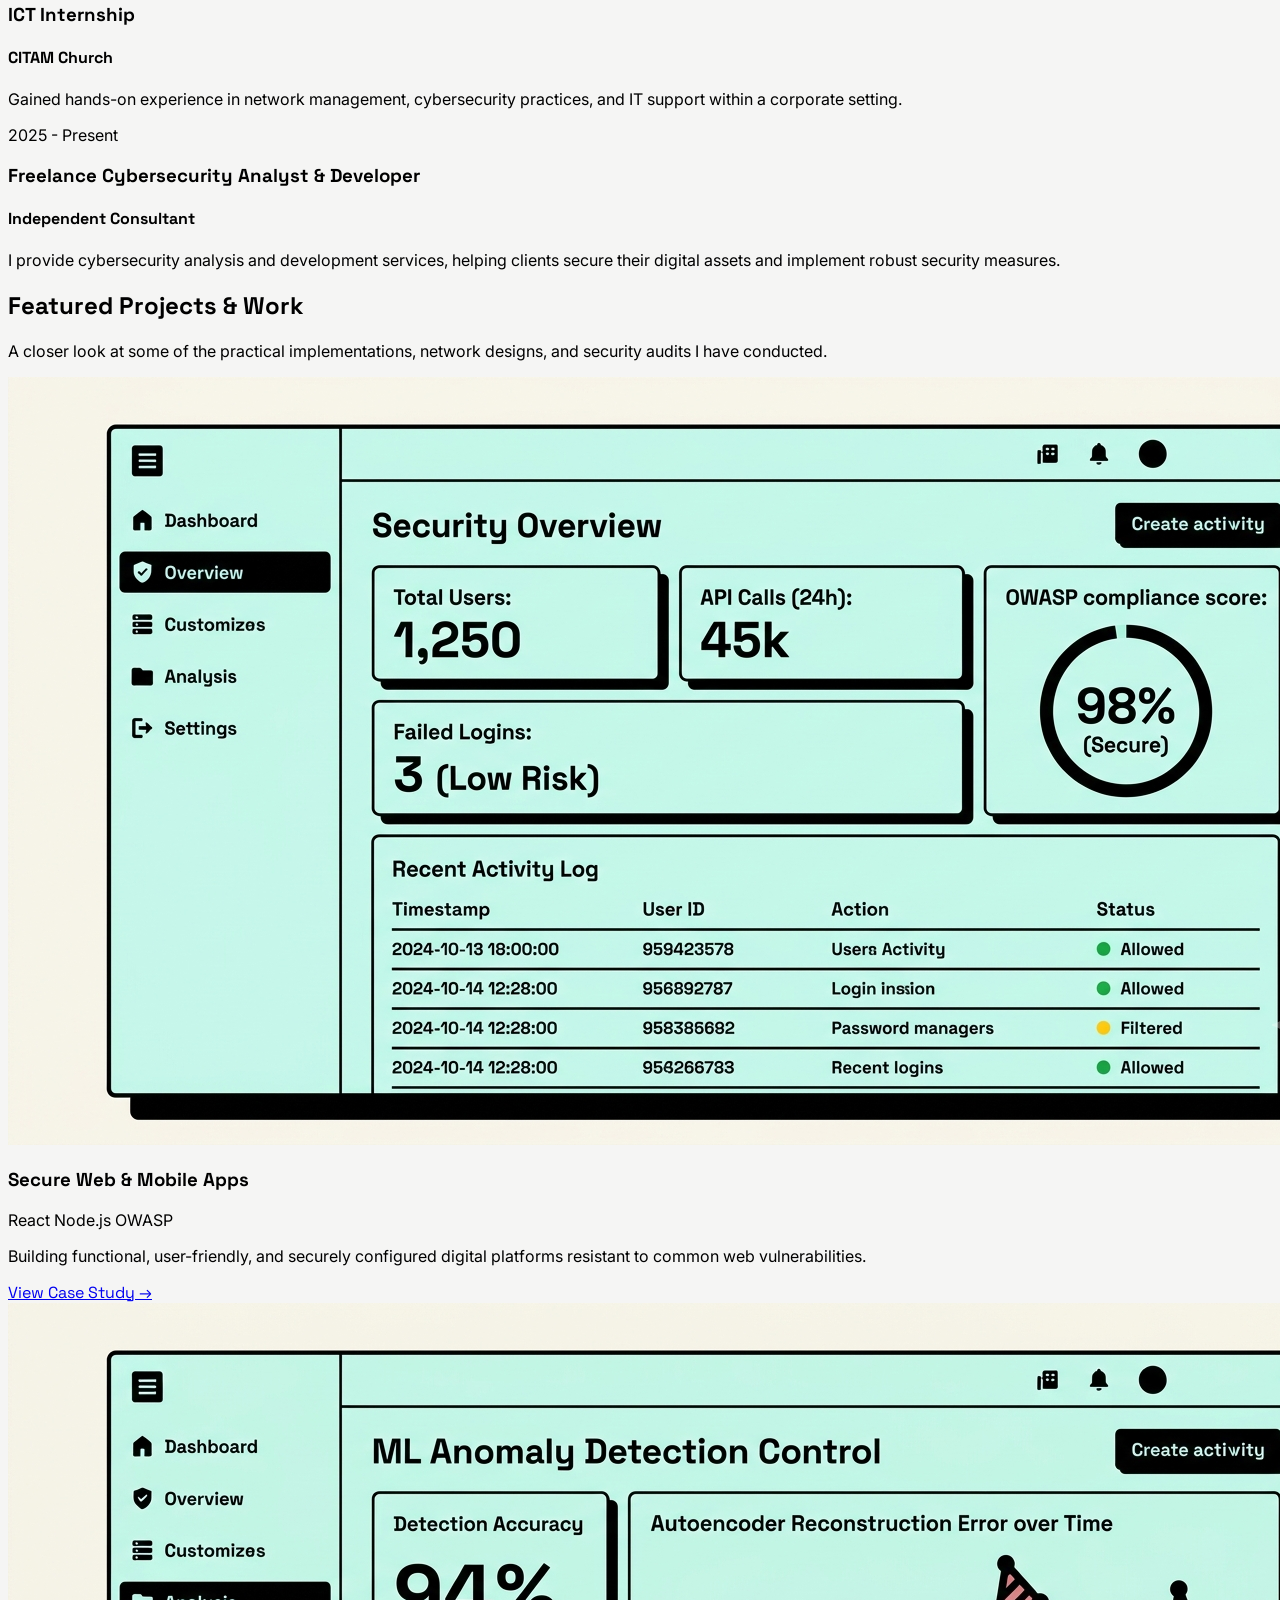
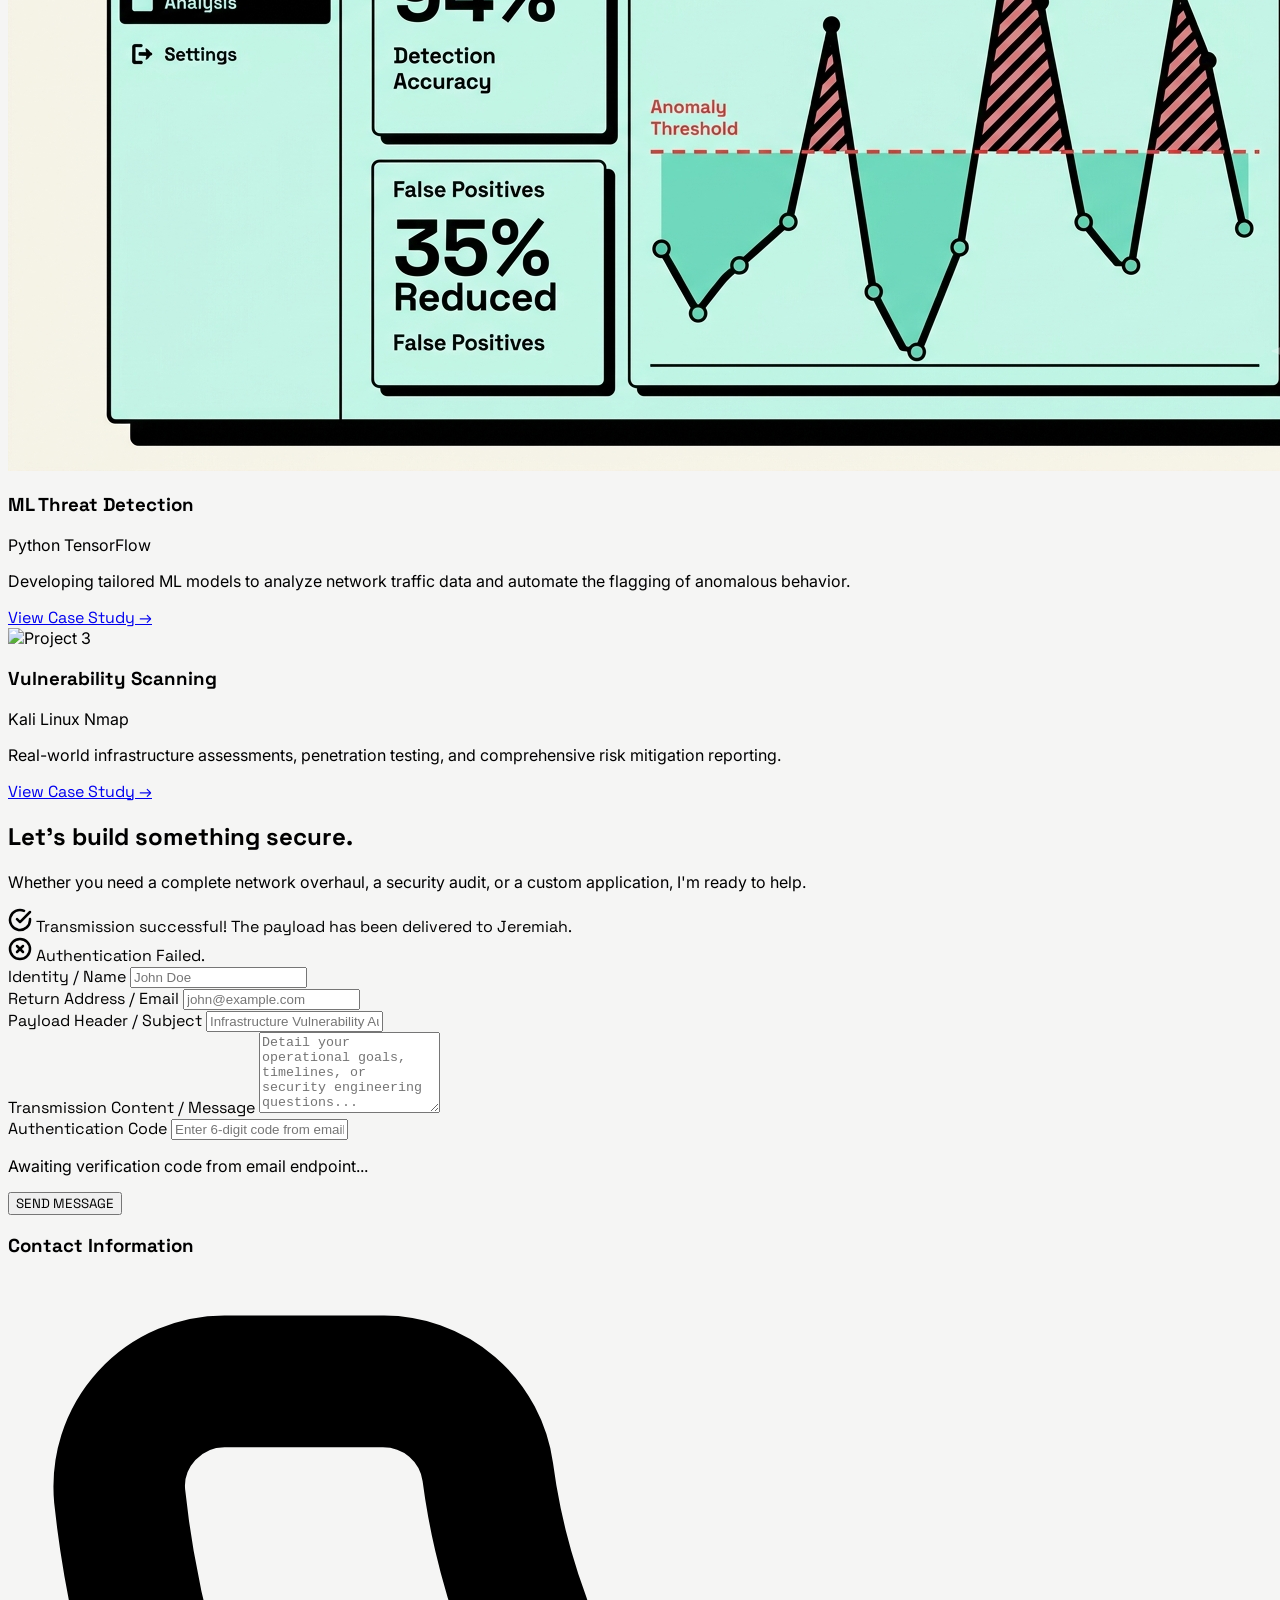
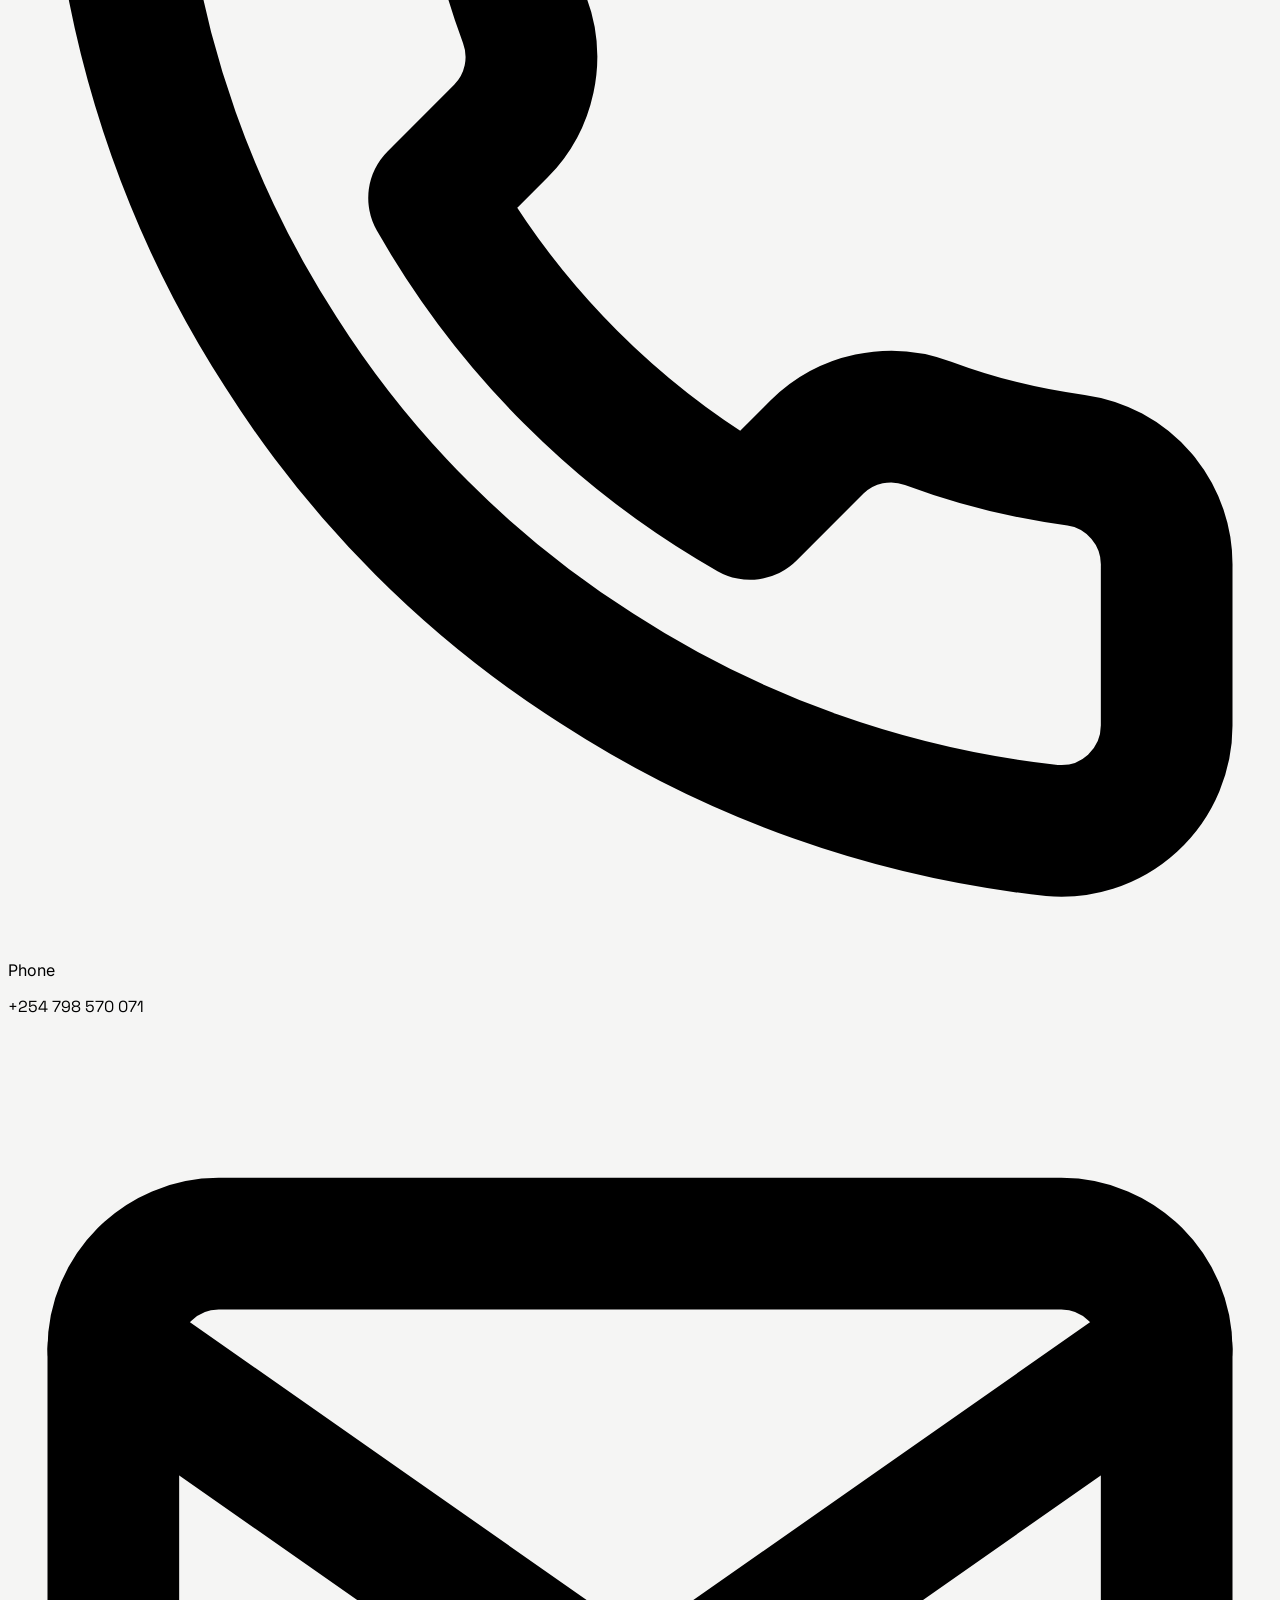
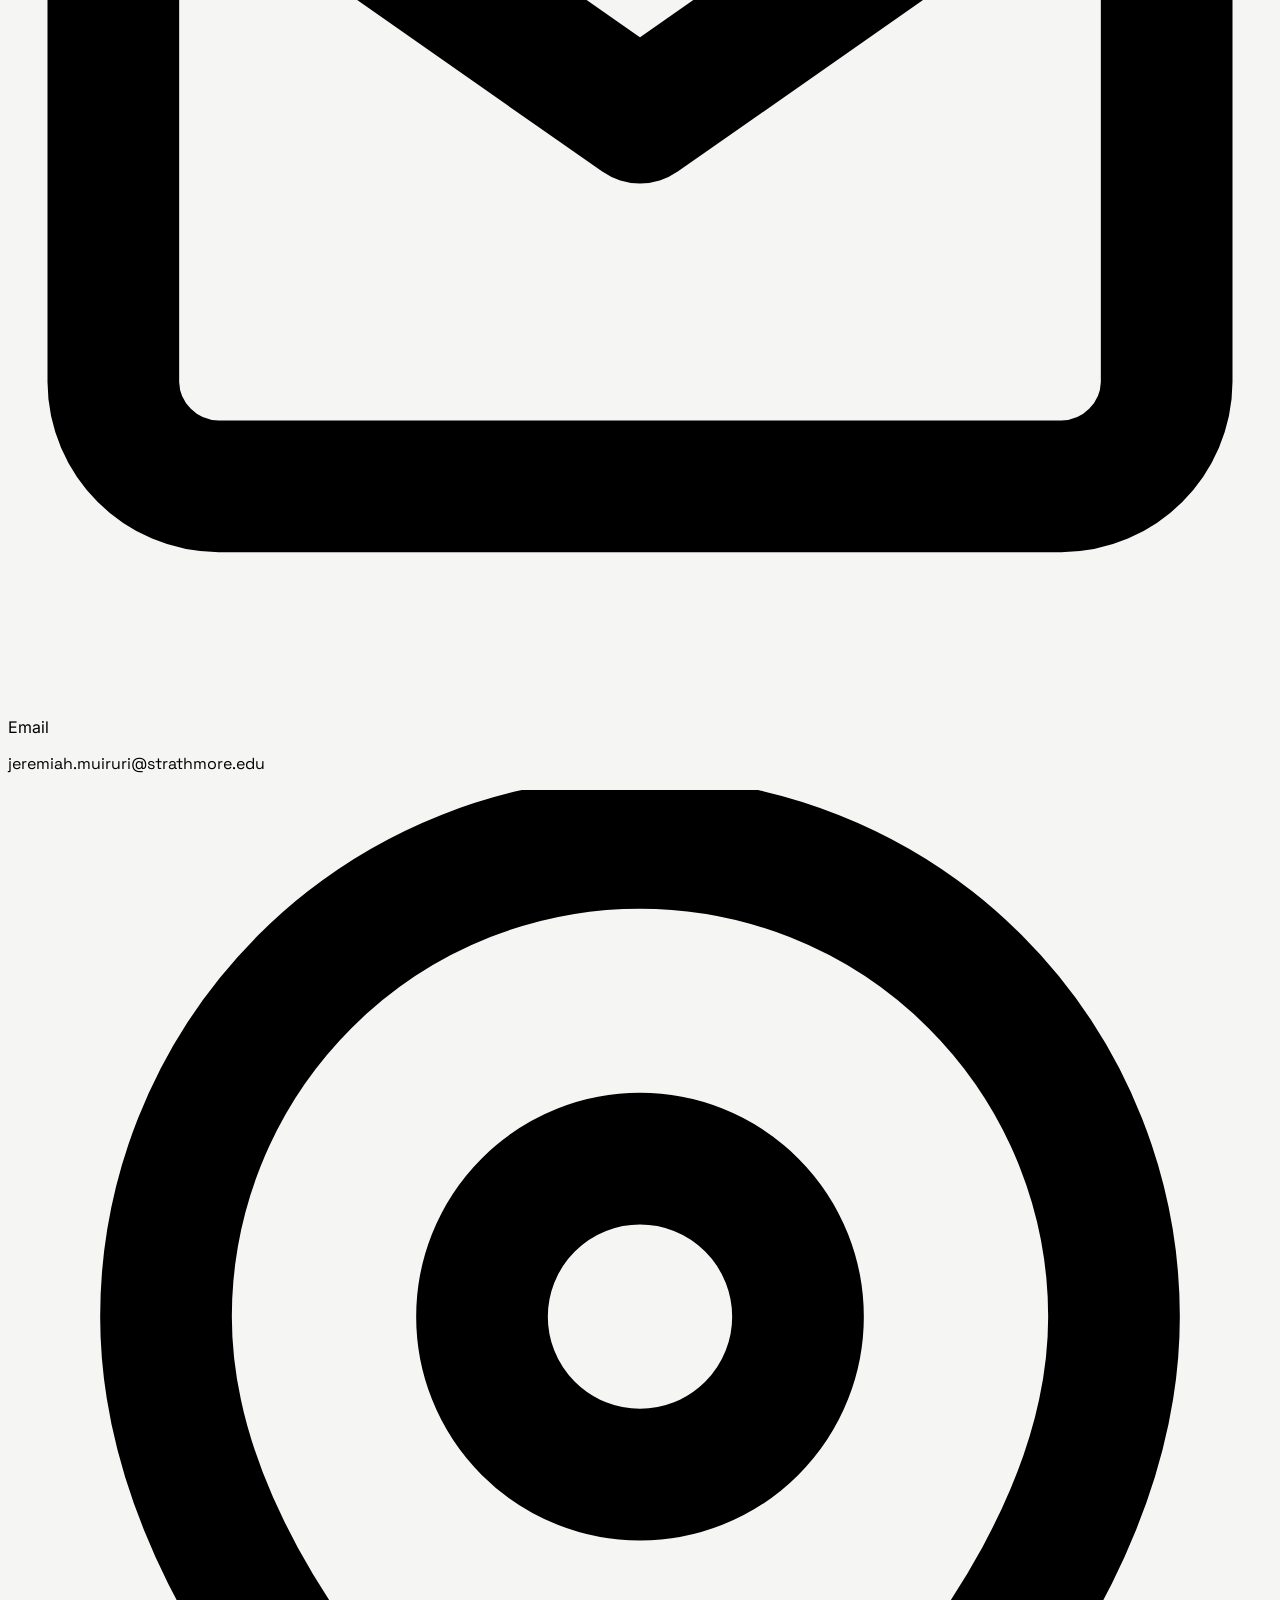
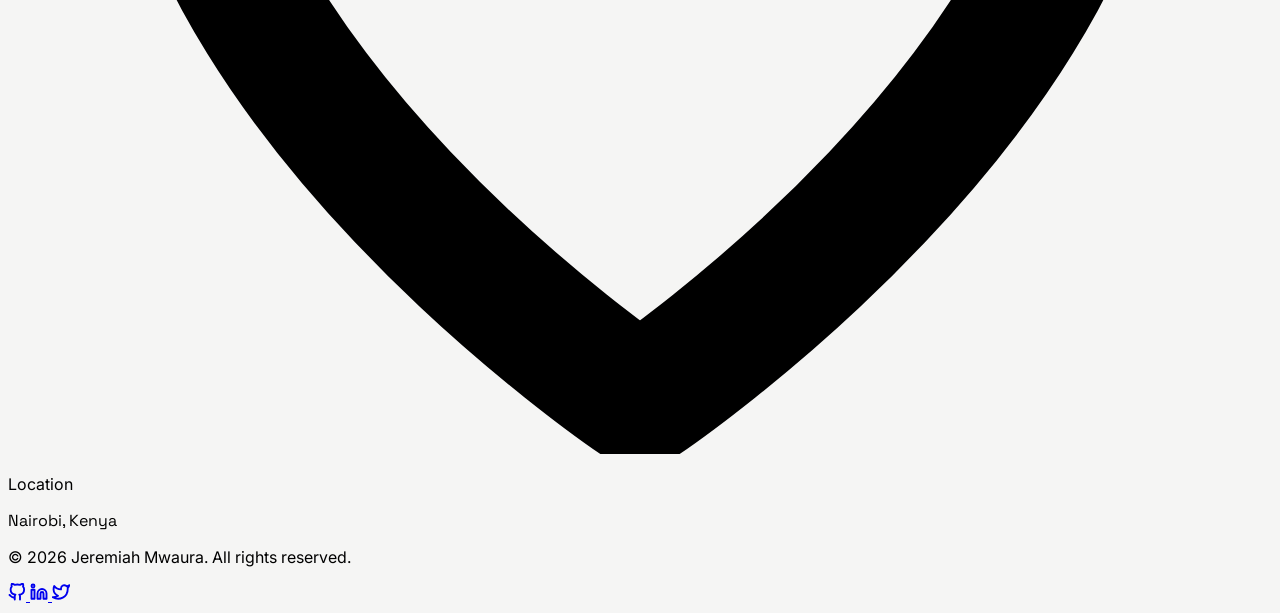
==== commit ac102732: "Updates" ====
--- a/index.html
+++ b/index.html
@@ -18,7 +18,7 @@
         <div class="bg-white border-[3px] border-black p-8 md:p-10 shadow-[8px_8px_0px_0px_#000] rounded-[24px] flex flex-col w-full max-w-sm">
             
             <h2 class="text-3xl font-heading font-bold mb-6 text-black tracking-tight">
-                Jeremiah<span class="text-rose-500 animate-pulse">_</span>
+                Jeremiah<span class="text-rose-500 animate-pulse">.</span>
             </h2>
             
             <div class="w-full text-left font-mono text-sm mb-2 font-bold text-gray-800 h-5" id="loader-text">
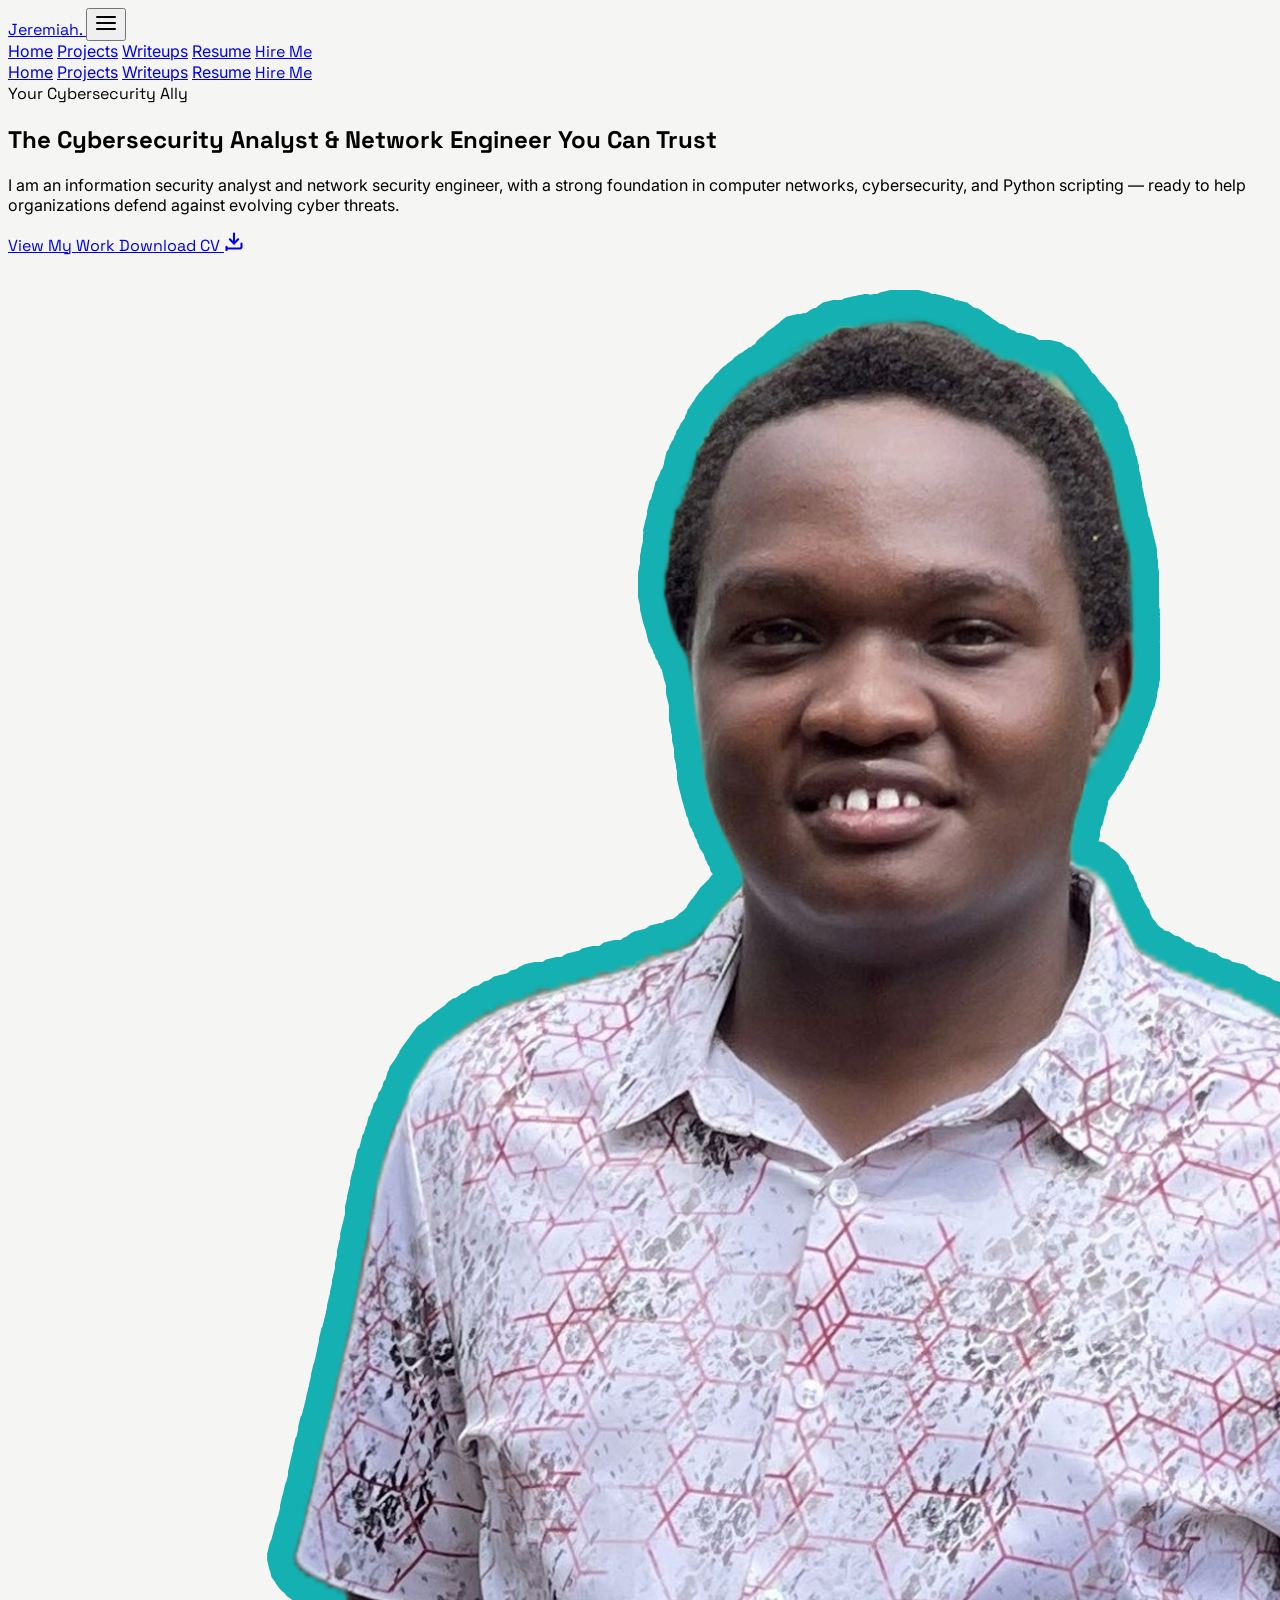
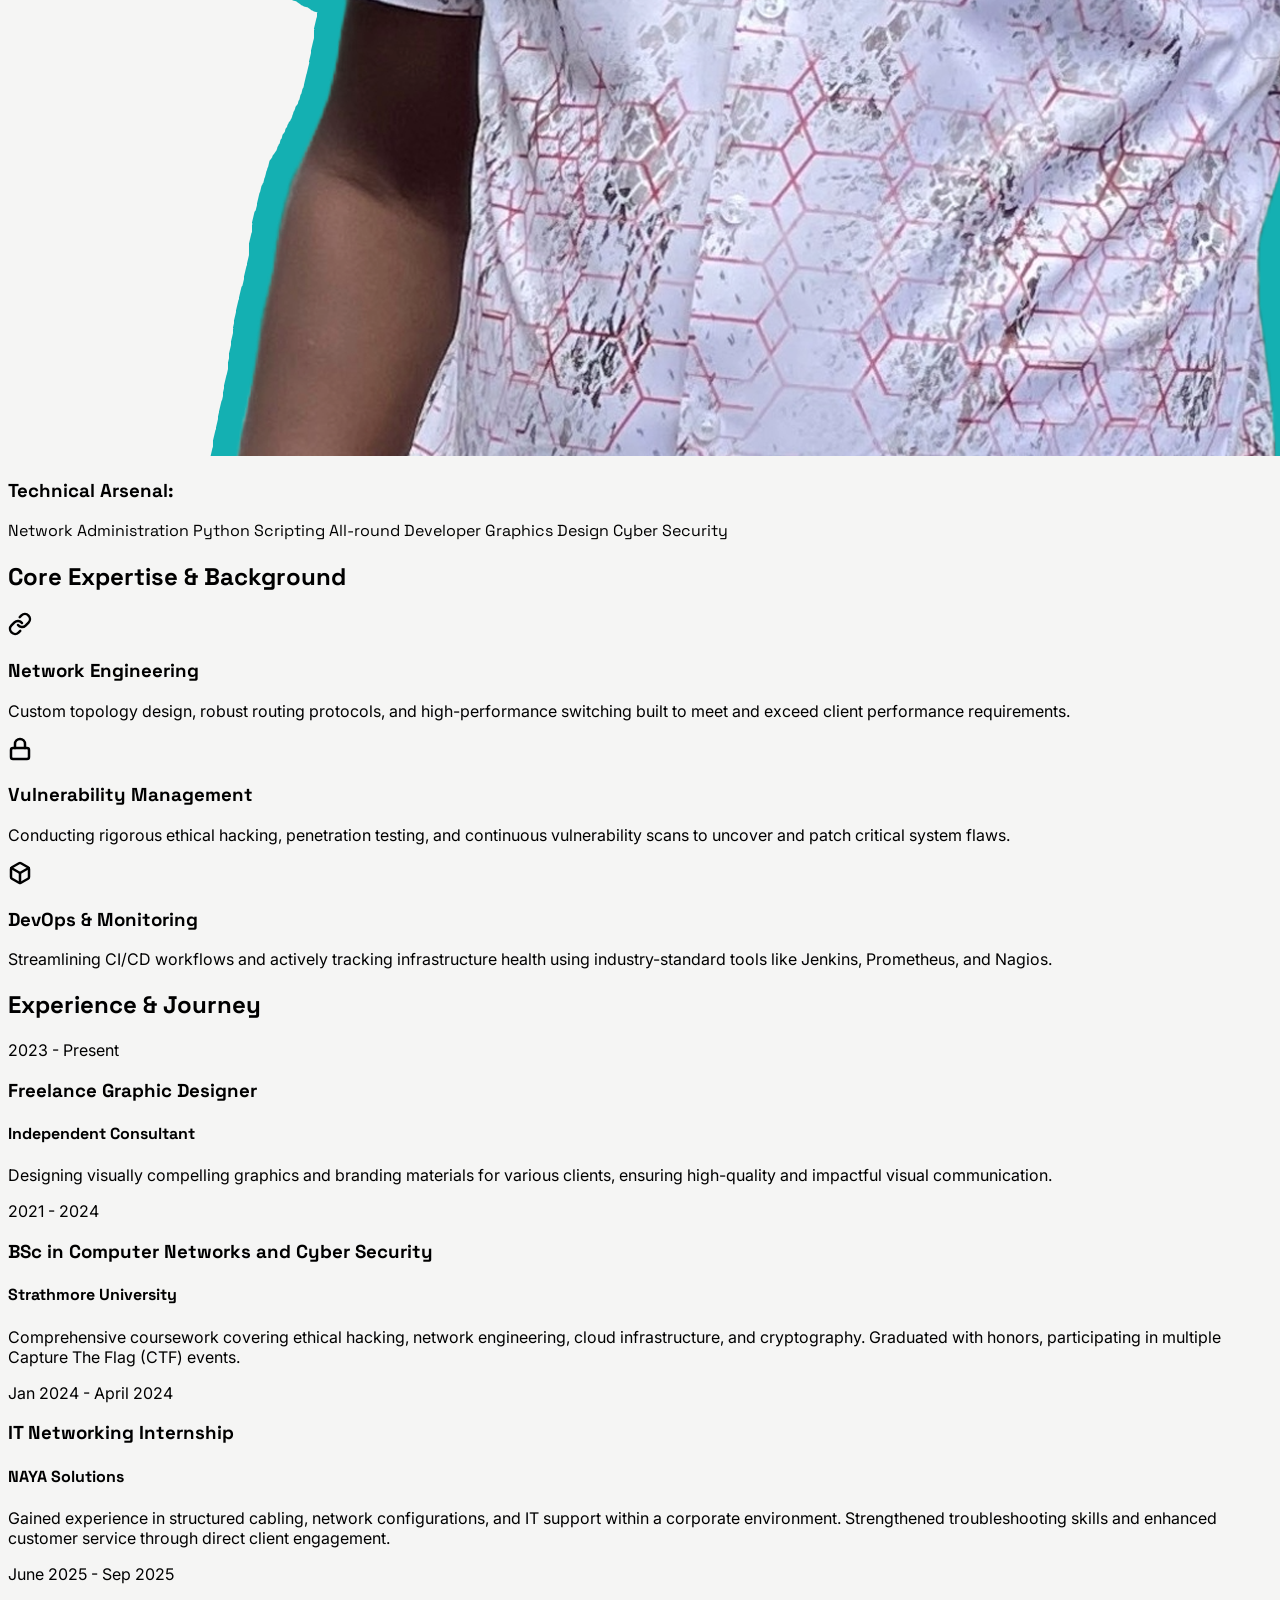
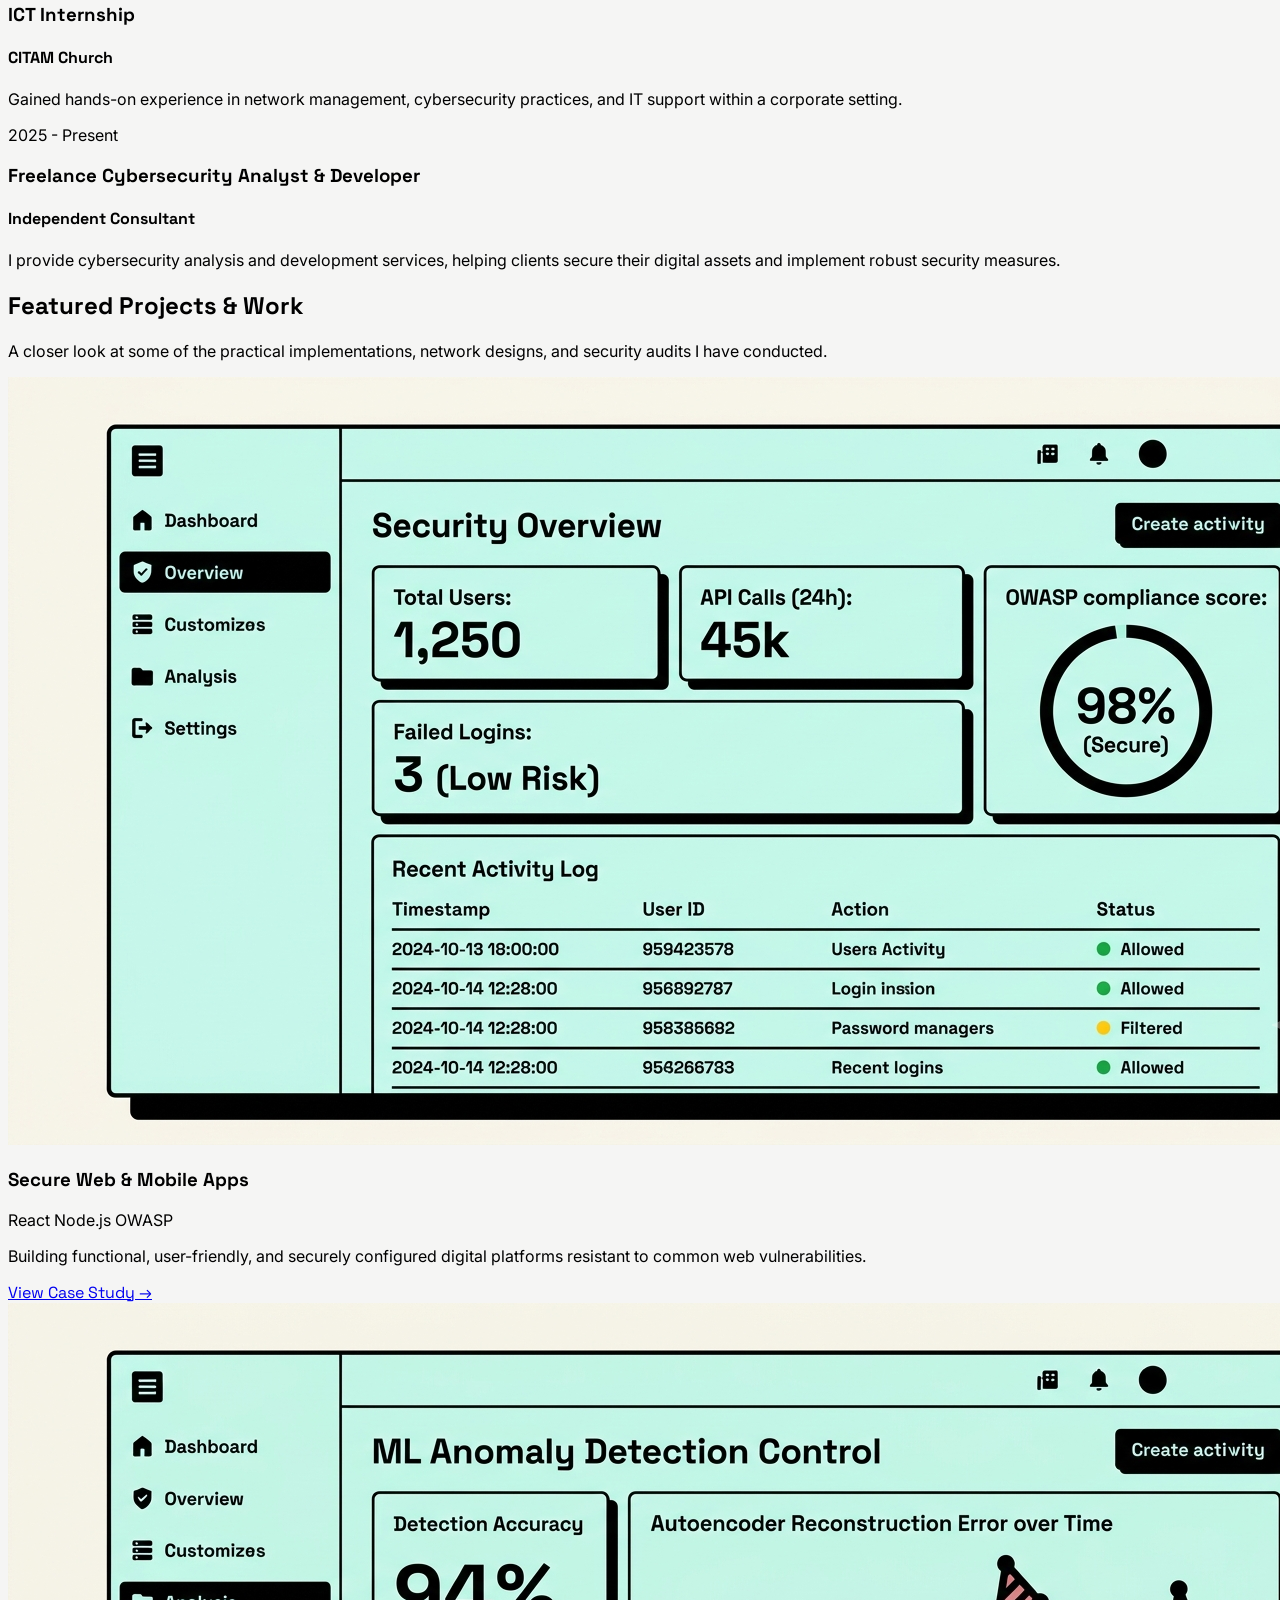
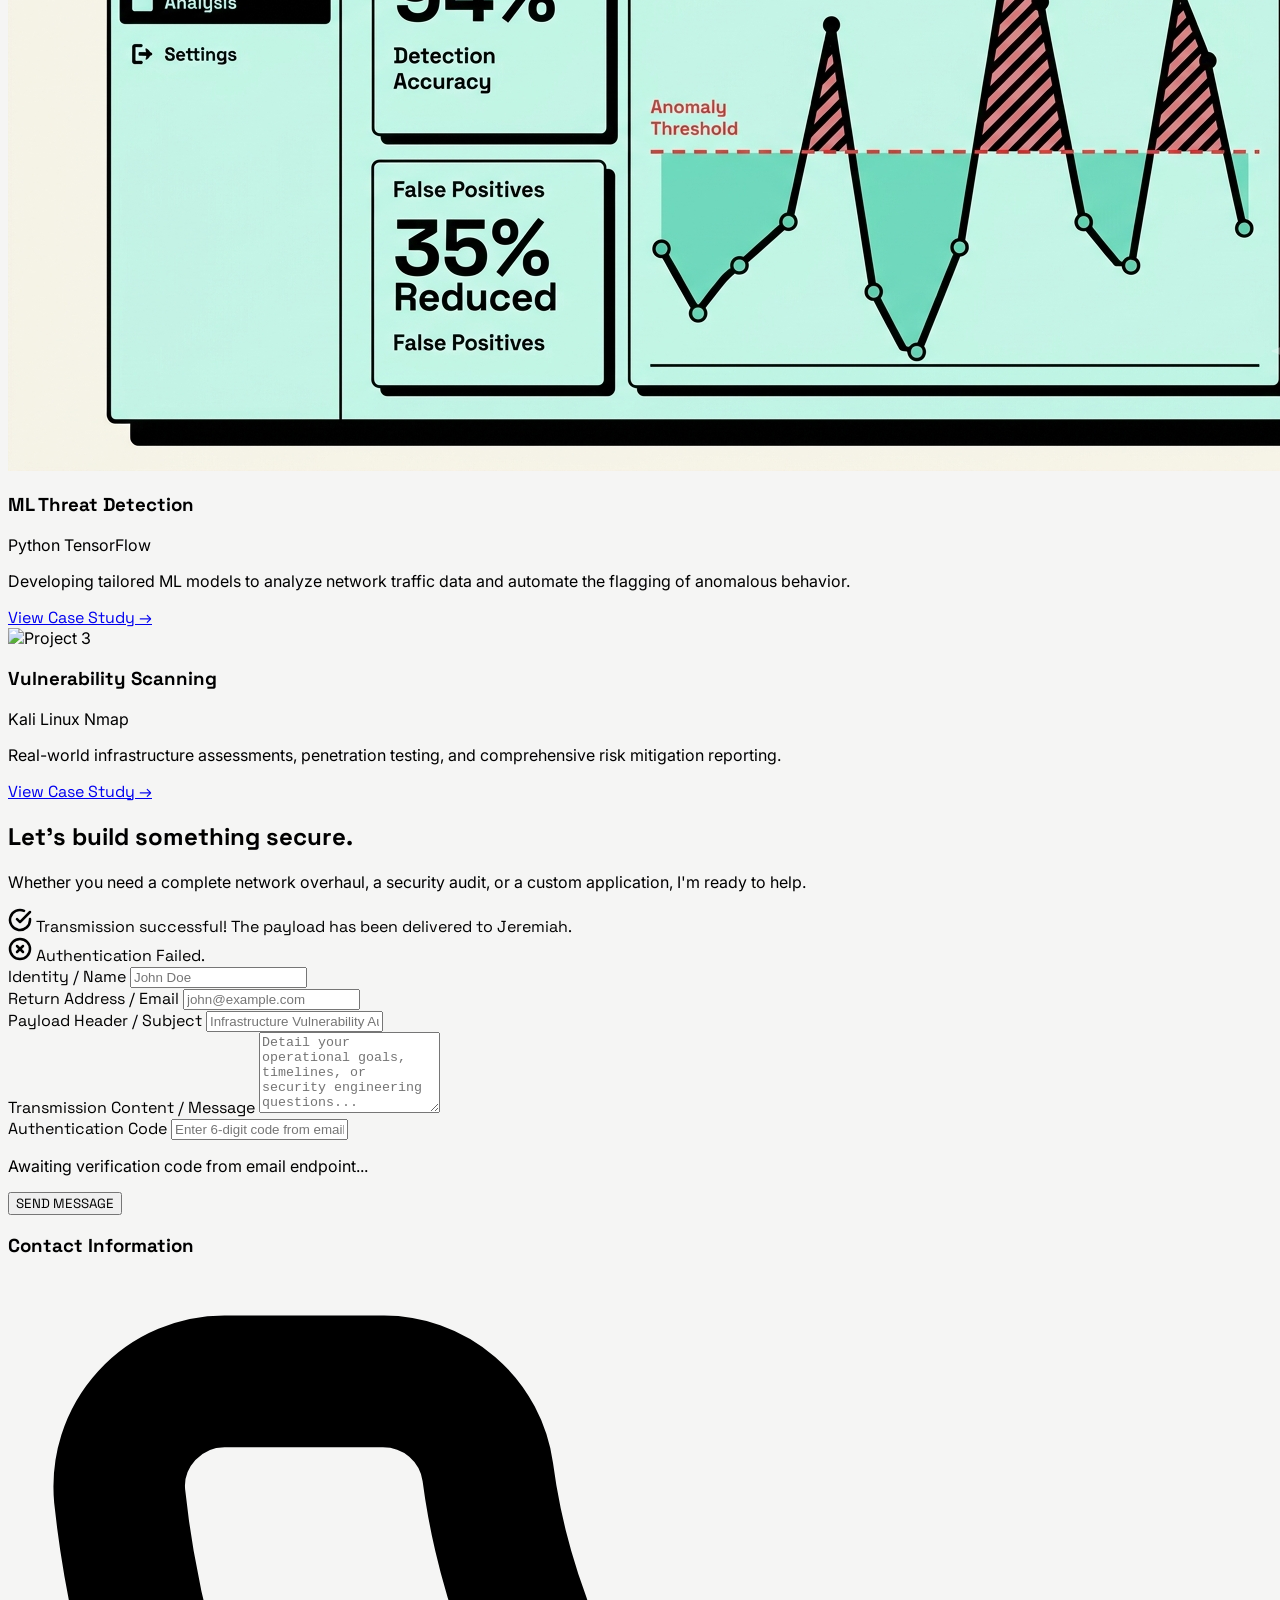
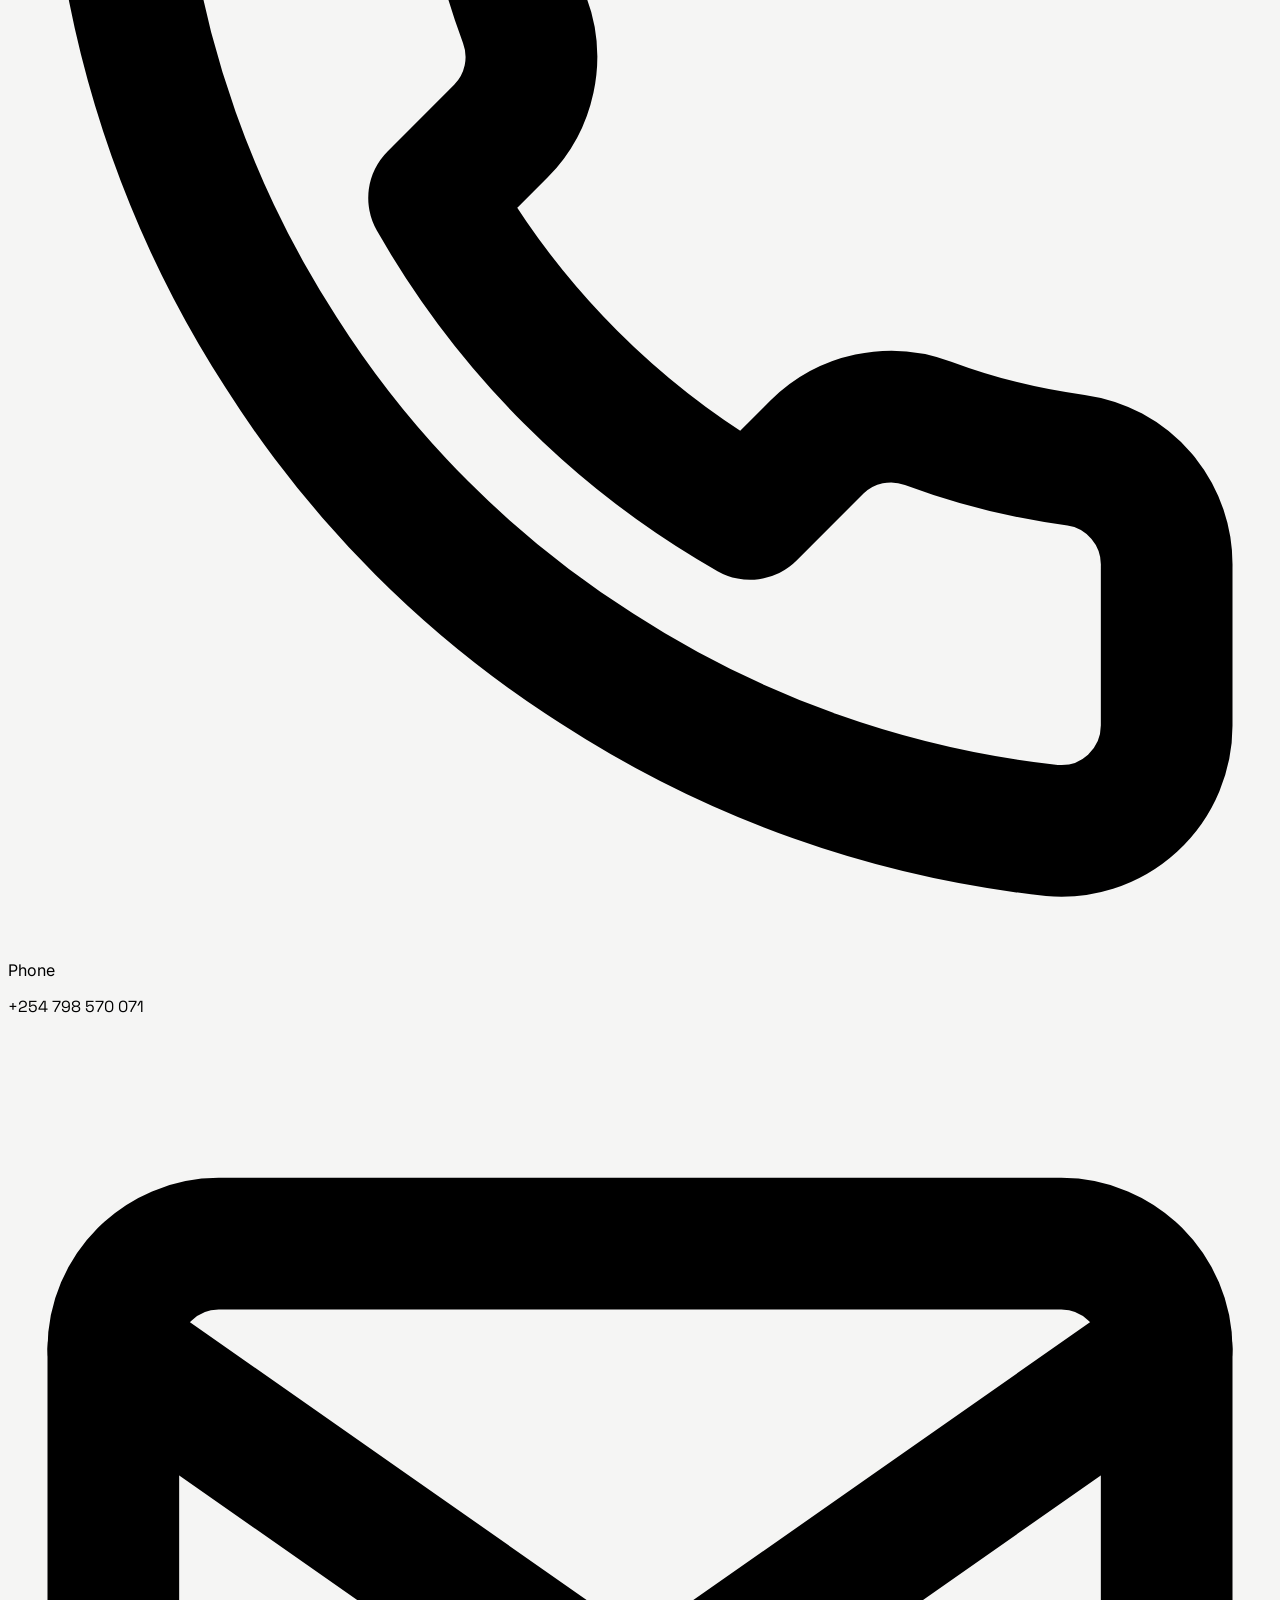
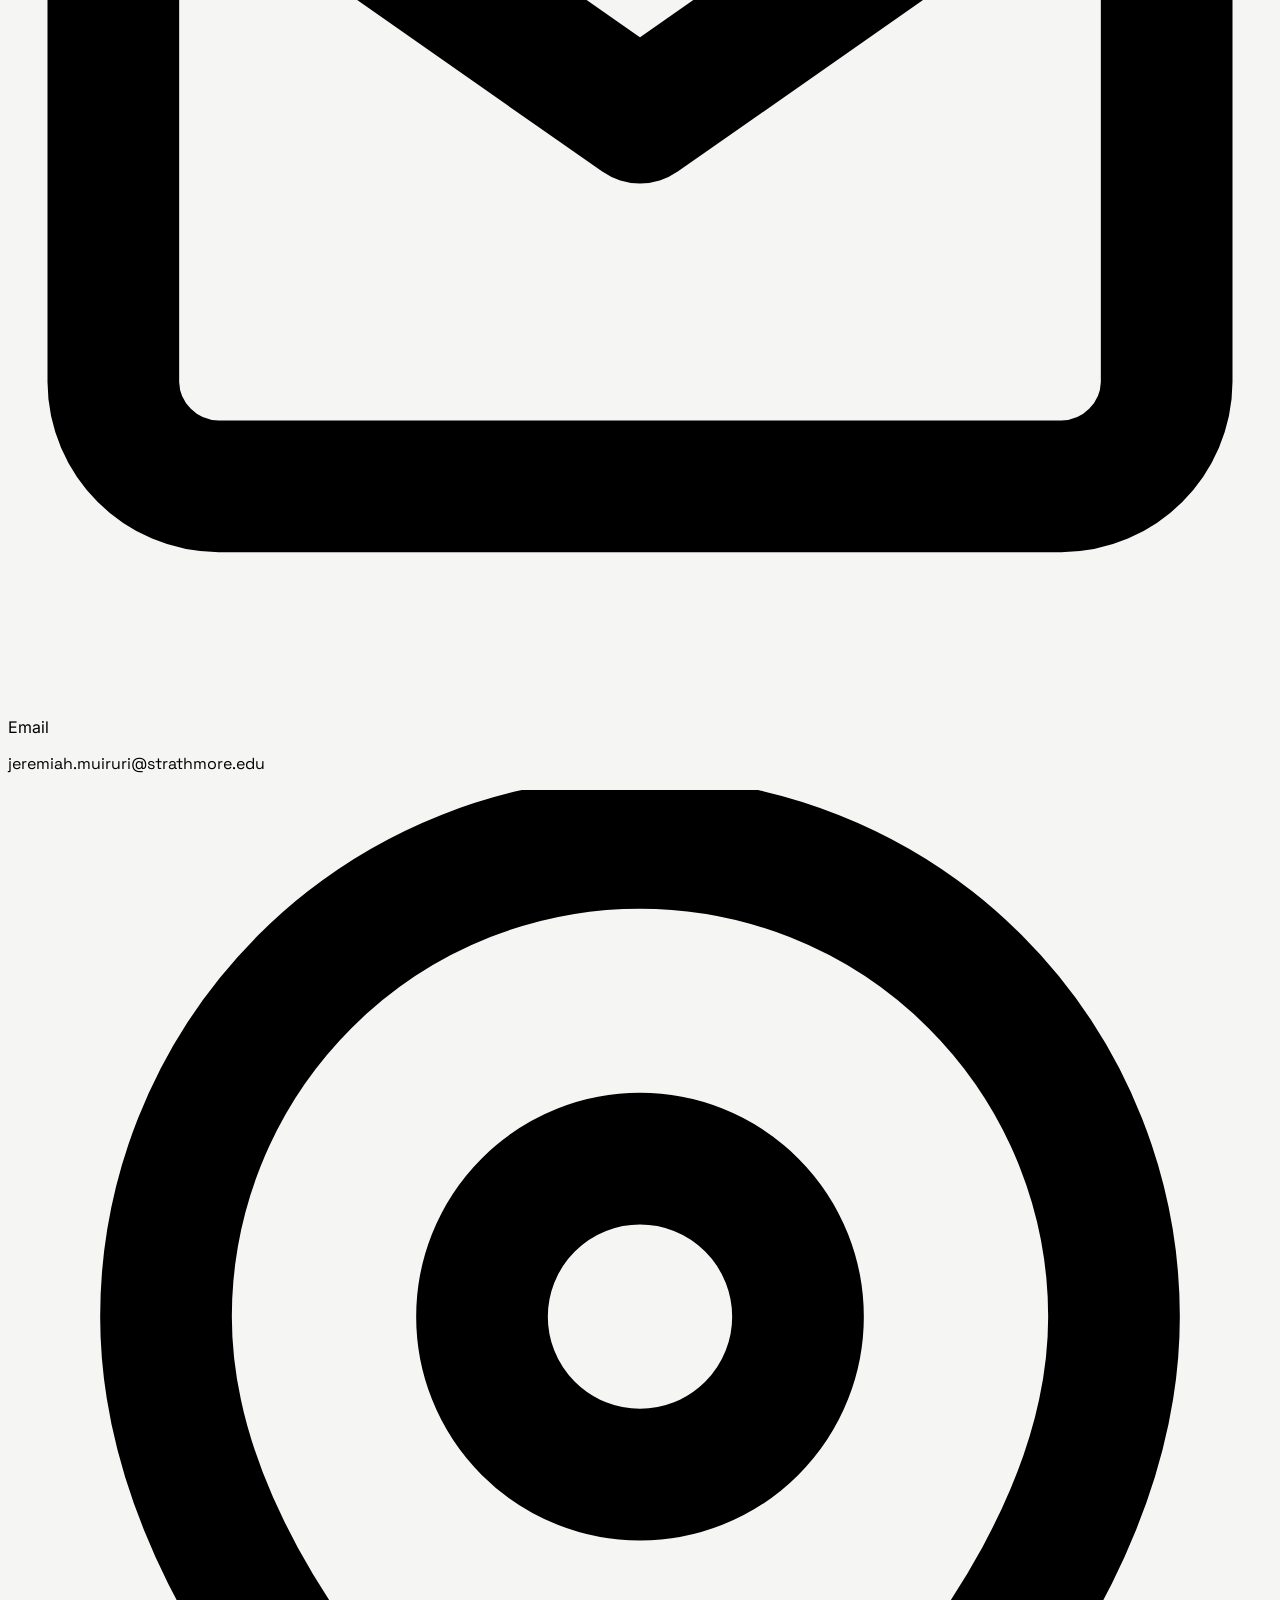
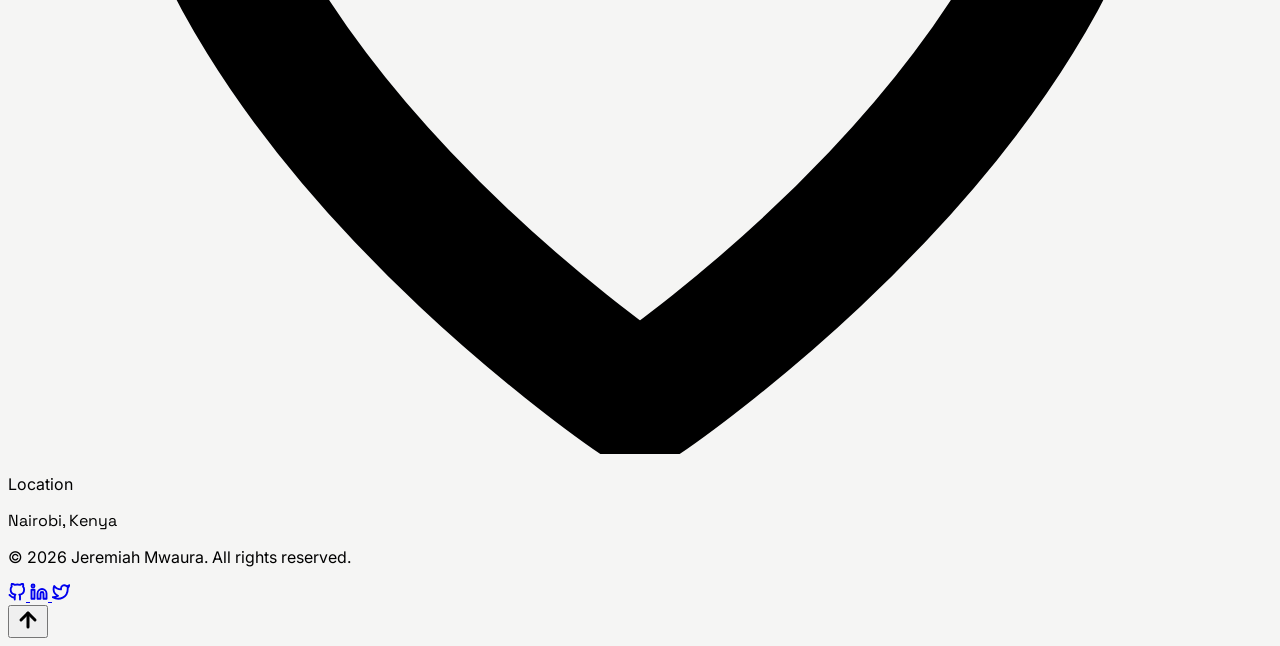
==== commit eaebc503: "Updates" ====
--- a/index.html
+++ b/index.html
@@ -383,6 +383,14 @@
         </section>
     </main>
 
+    <!-- Scroll to Top Button -->
+    <button id="scrollToTopBtn" class="fixed bottom-6 right-6 md:bottom-10 md:right-10 z-[90] hidden w-12 h-12 bg-teal-400 border-[3px] border-black rounded-xl shadow-[4px_4px_0px_0px_#000] hover:bg-rose-300 active:shadow-[0px_0px_0px_0px_#000] active:translate-y-[4px] active:translate-x-[4px] transition-all flex items-center justify-center text-black" aria-label="Scroll to top">
+        <svg xmlns="http://www.w3.org/2000/svg" width="24" height="24" viewBox="0 0 24 24" fill="none" stroke="currentColor" stroke-width="3" stroke-linecap="round" stroke-linejoin="round">
+            <path d="M12 19V5"/>
+            <path d="m5 12 7-7 7 7"/>
+        </svg>
+    </button>
+
     <!-- Custom Script -->
     <script src="js/script.js"></script>
 </body>
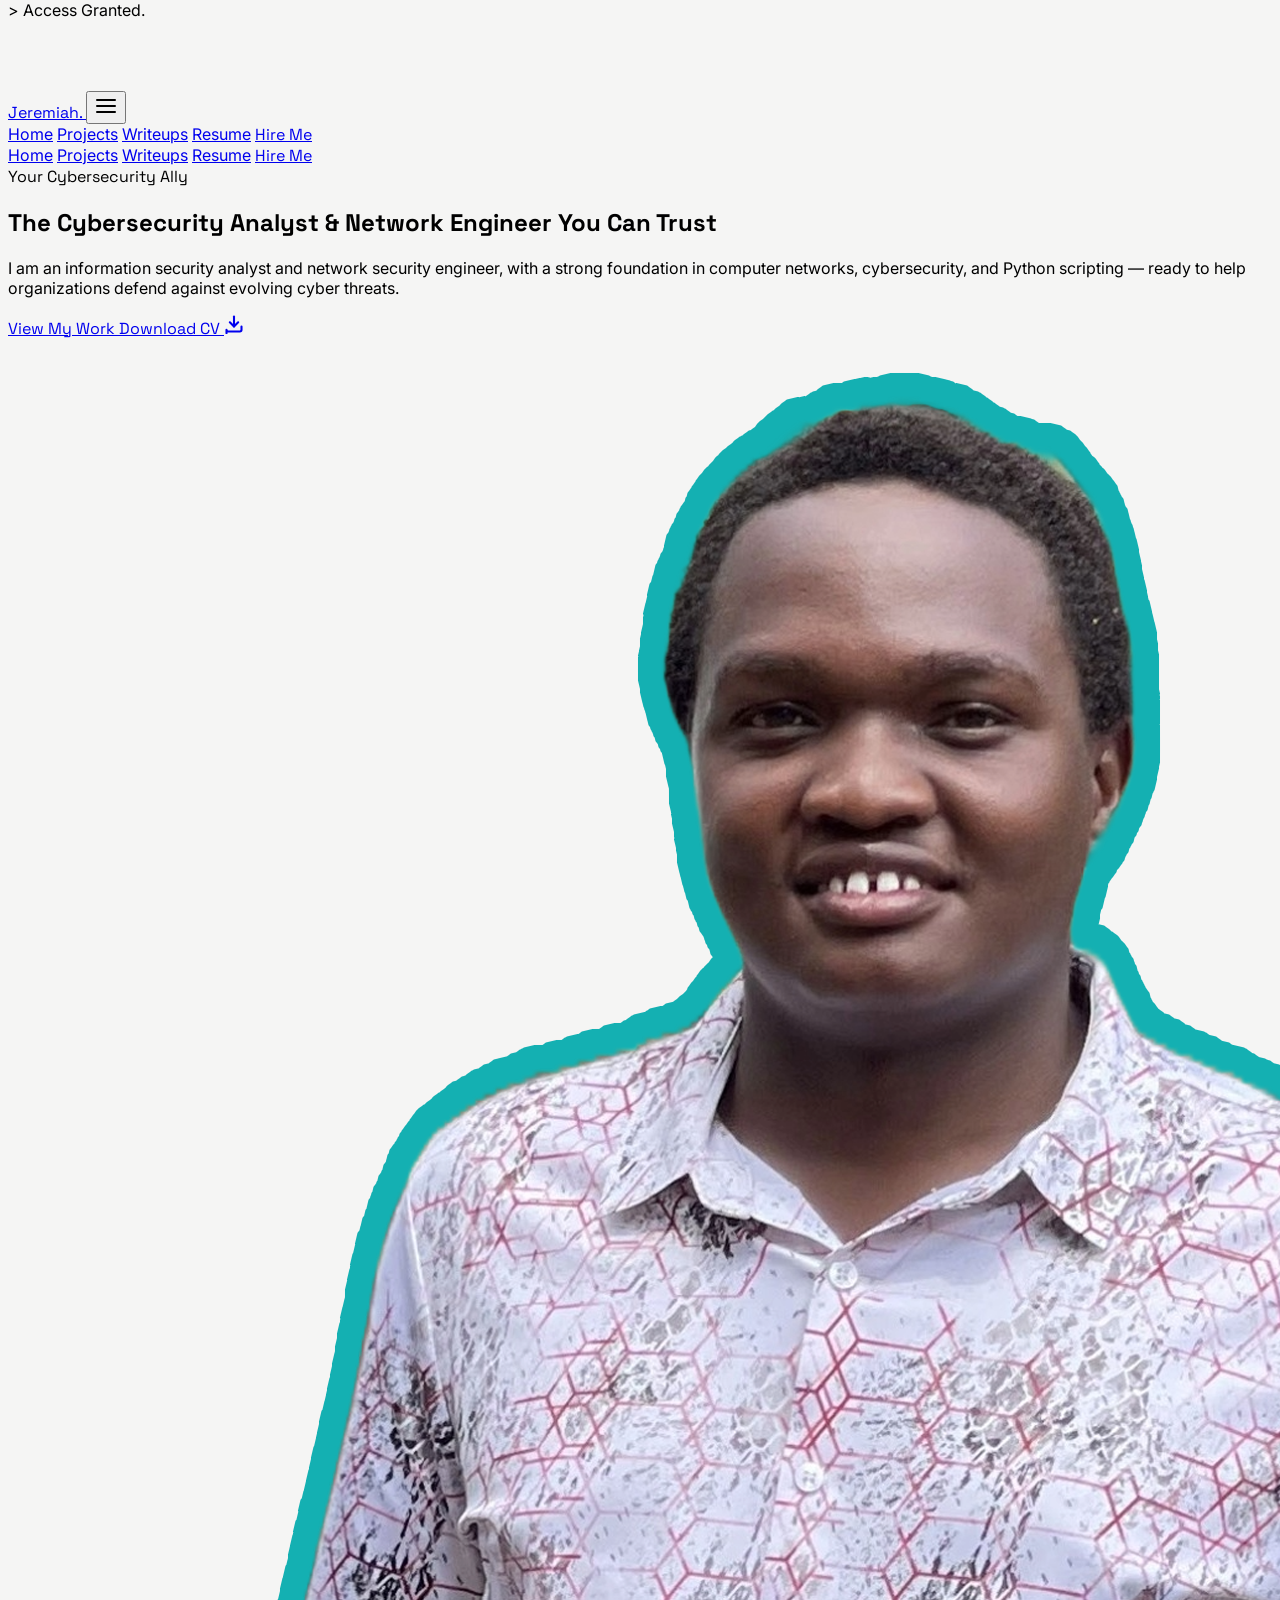
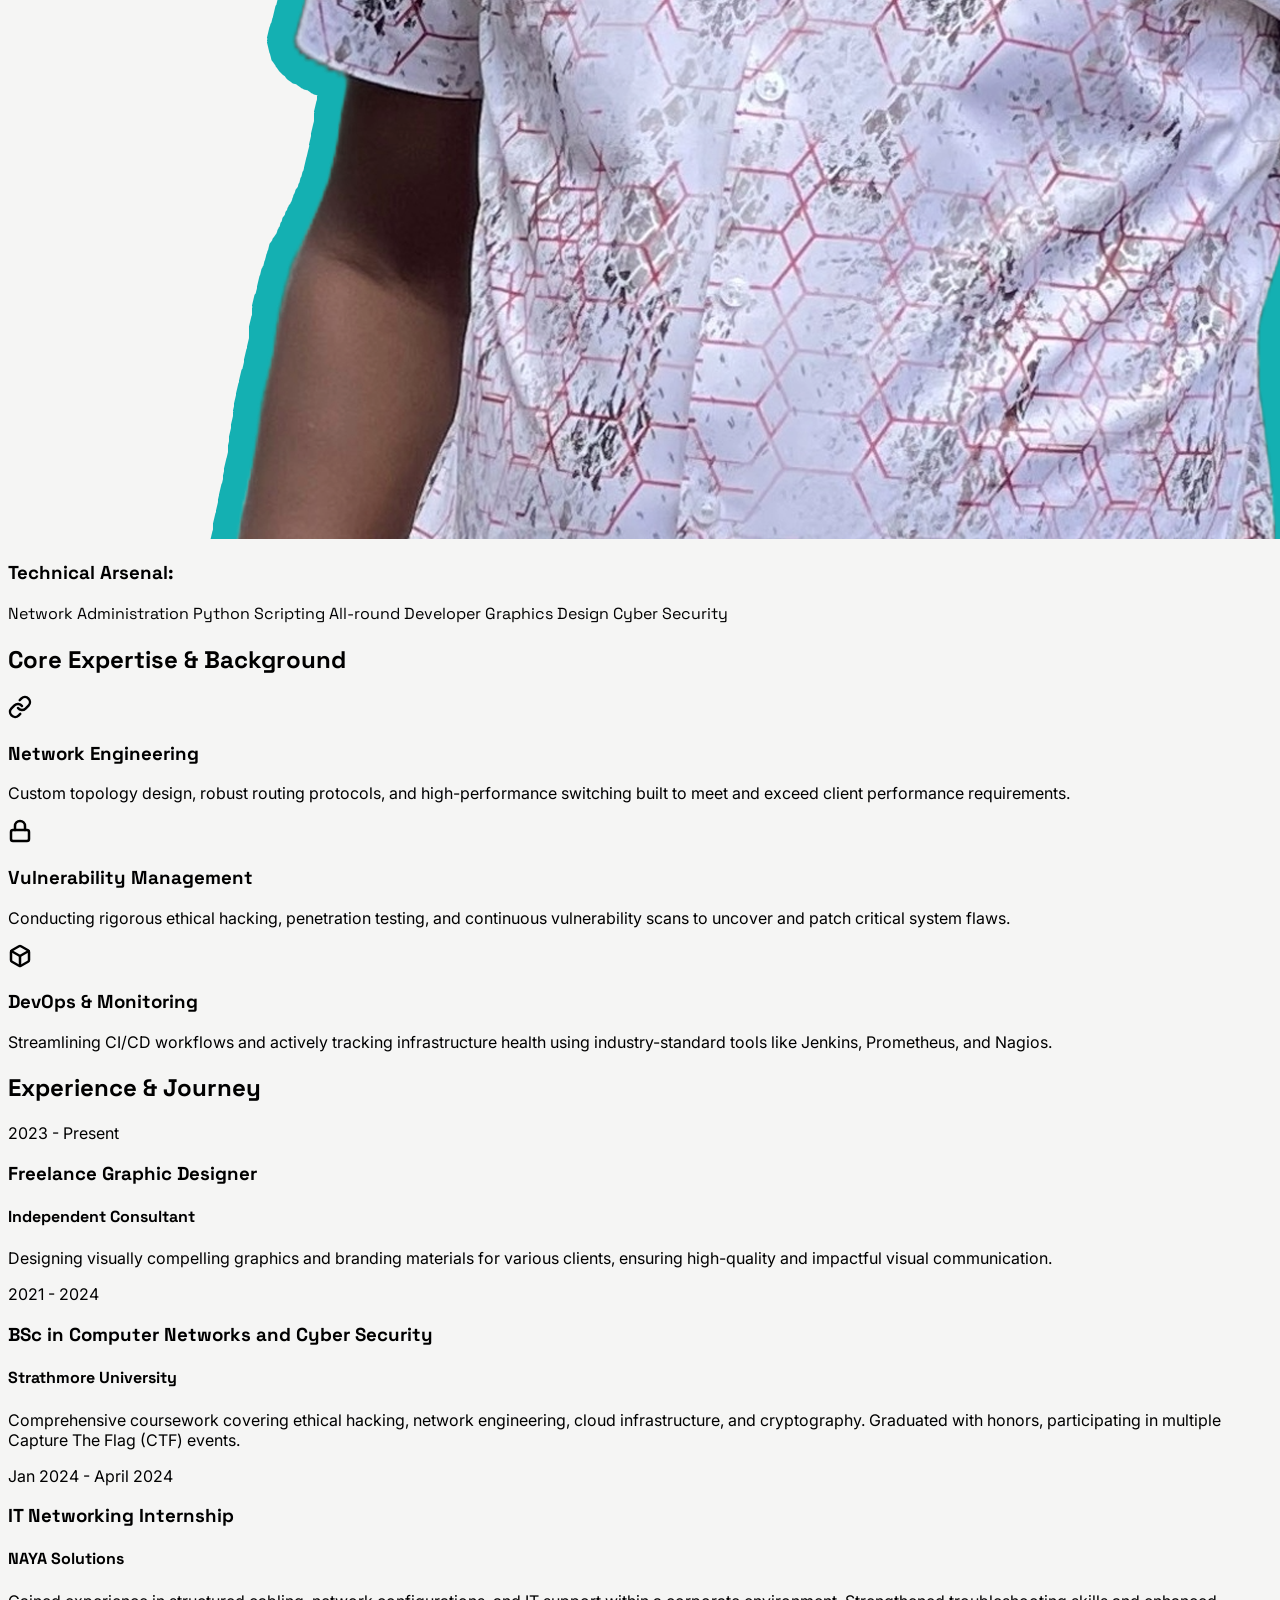
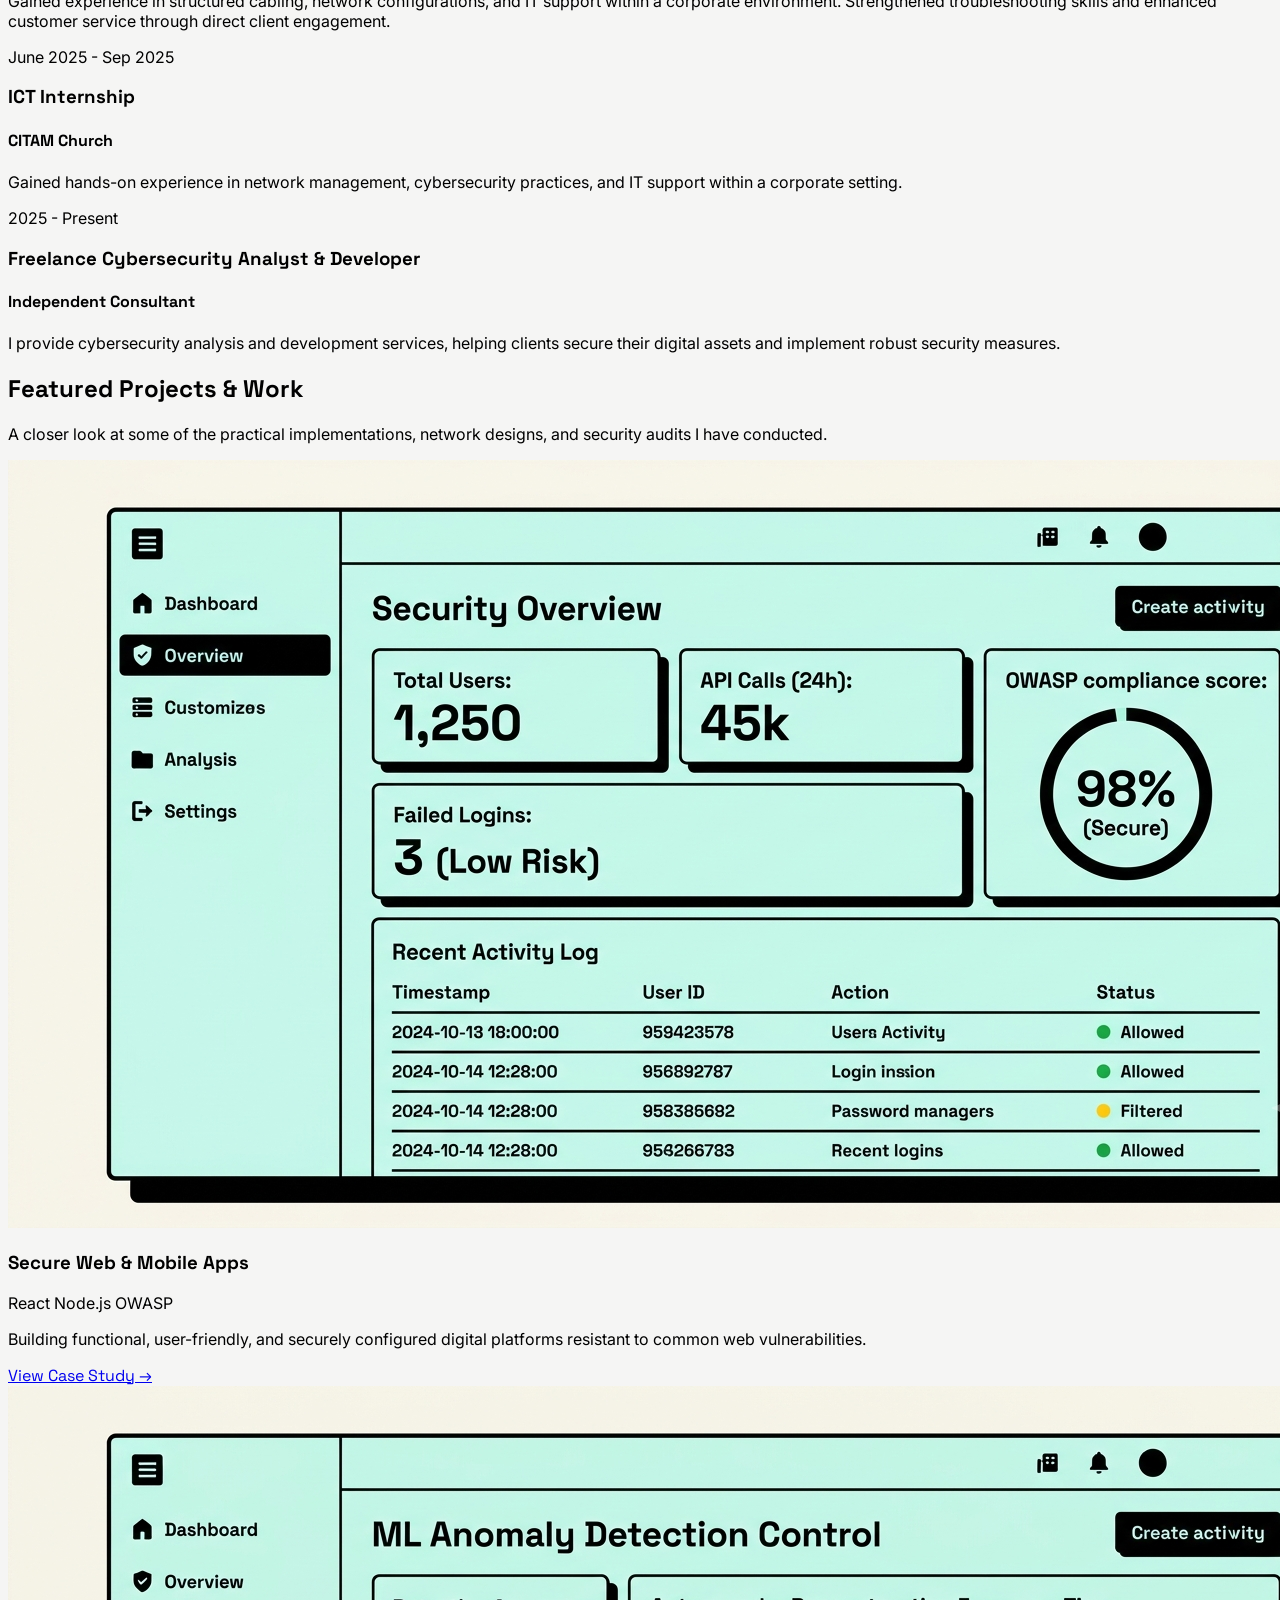
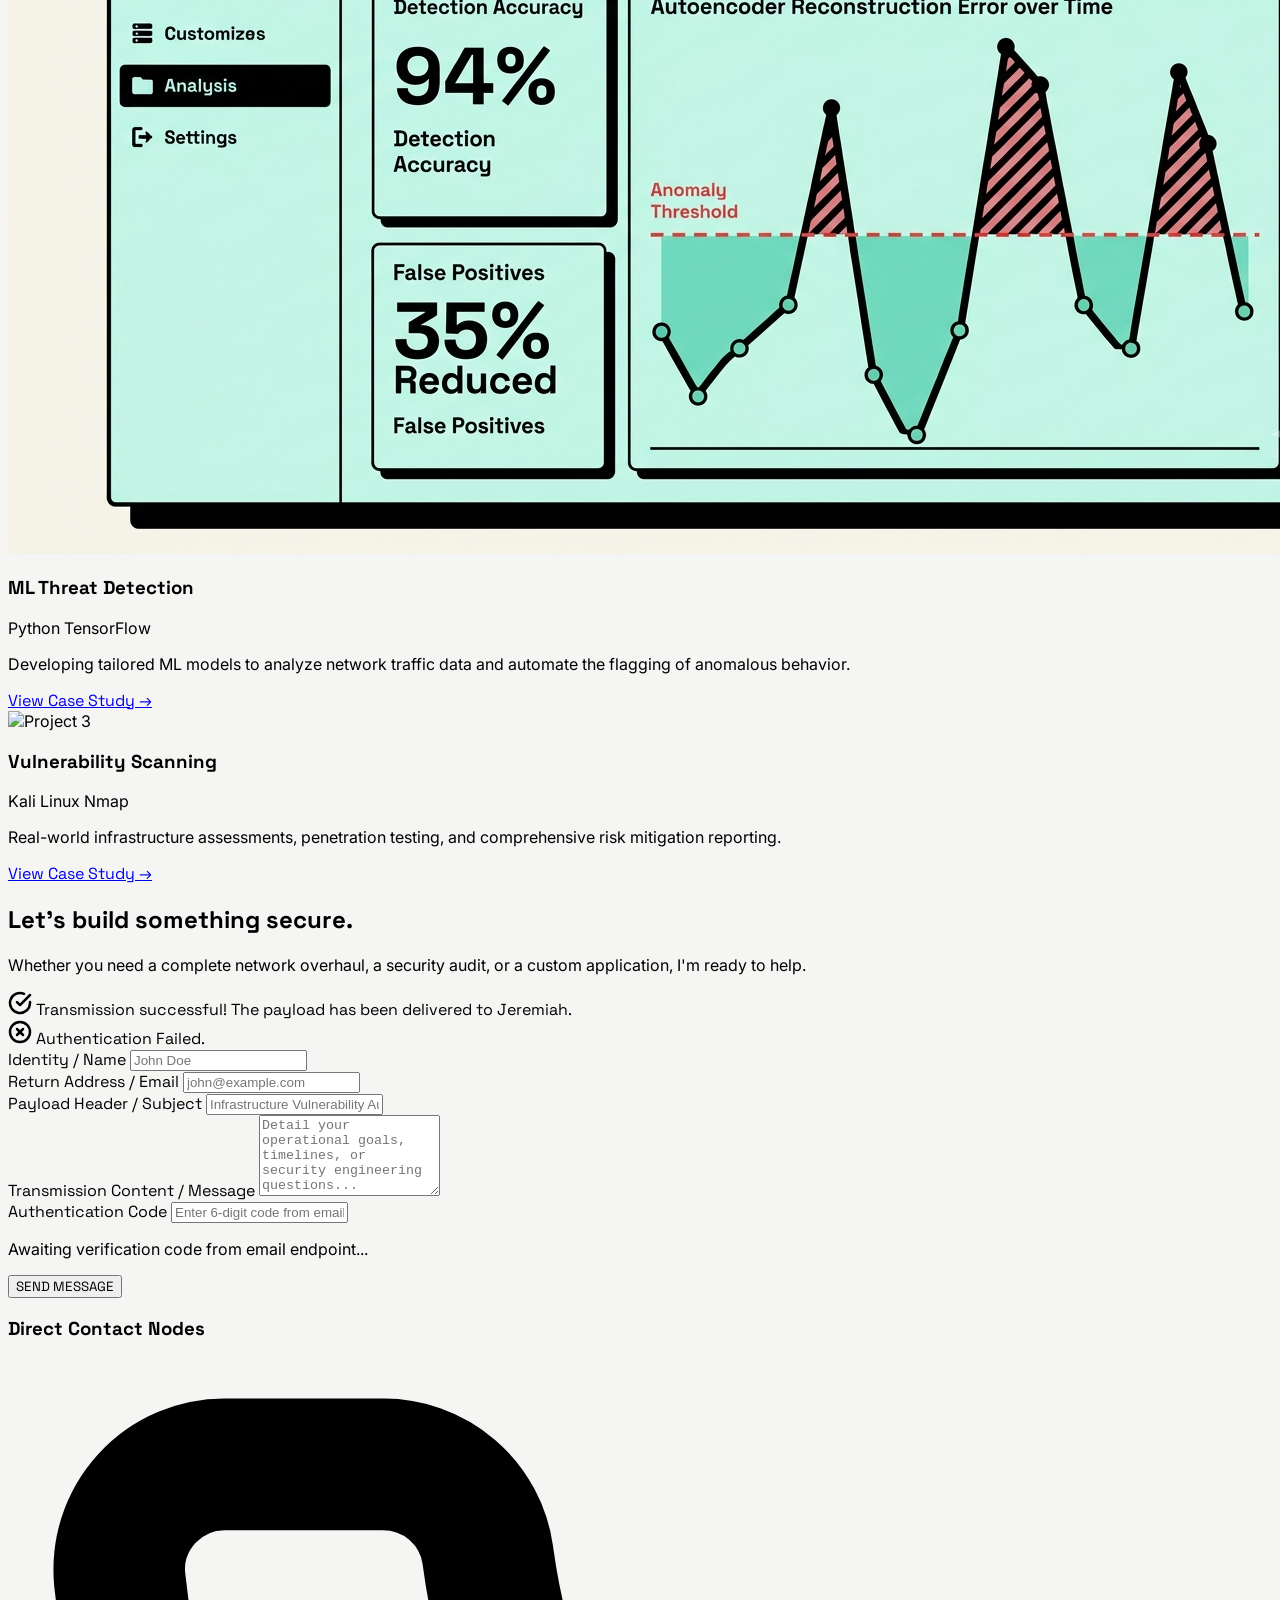
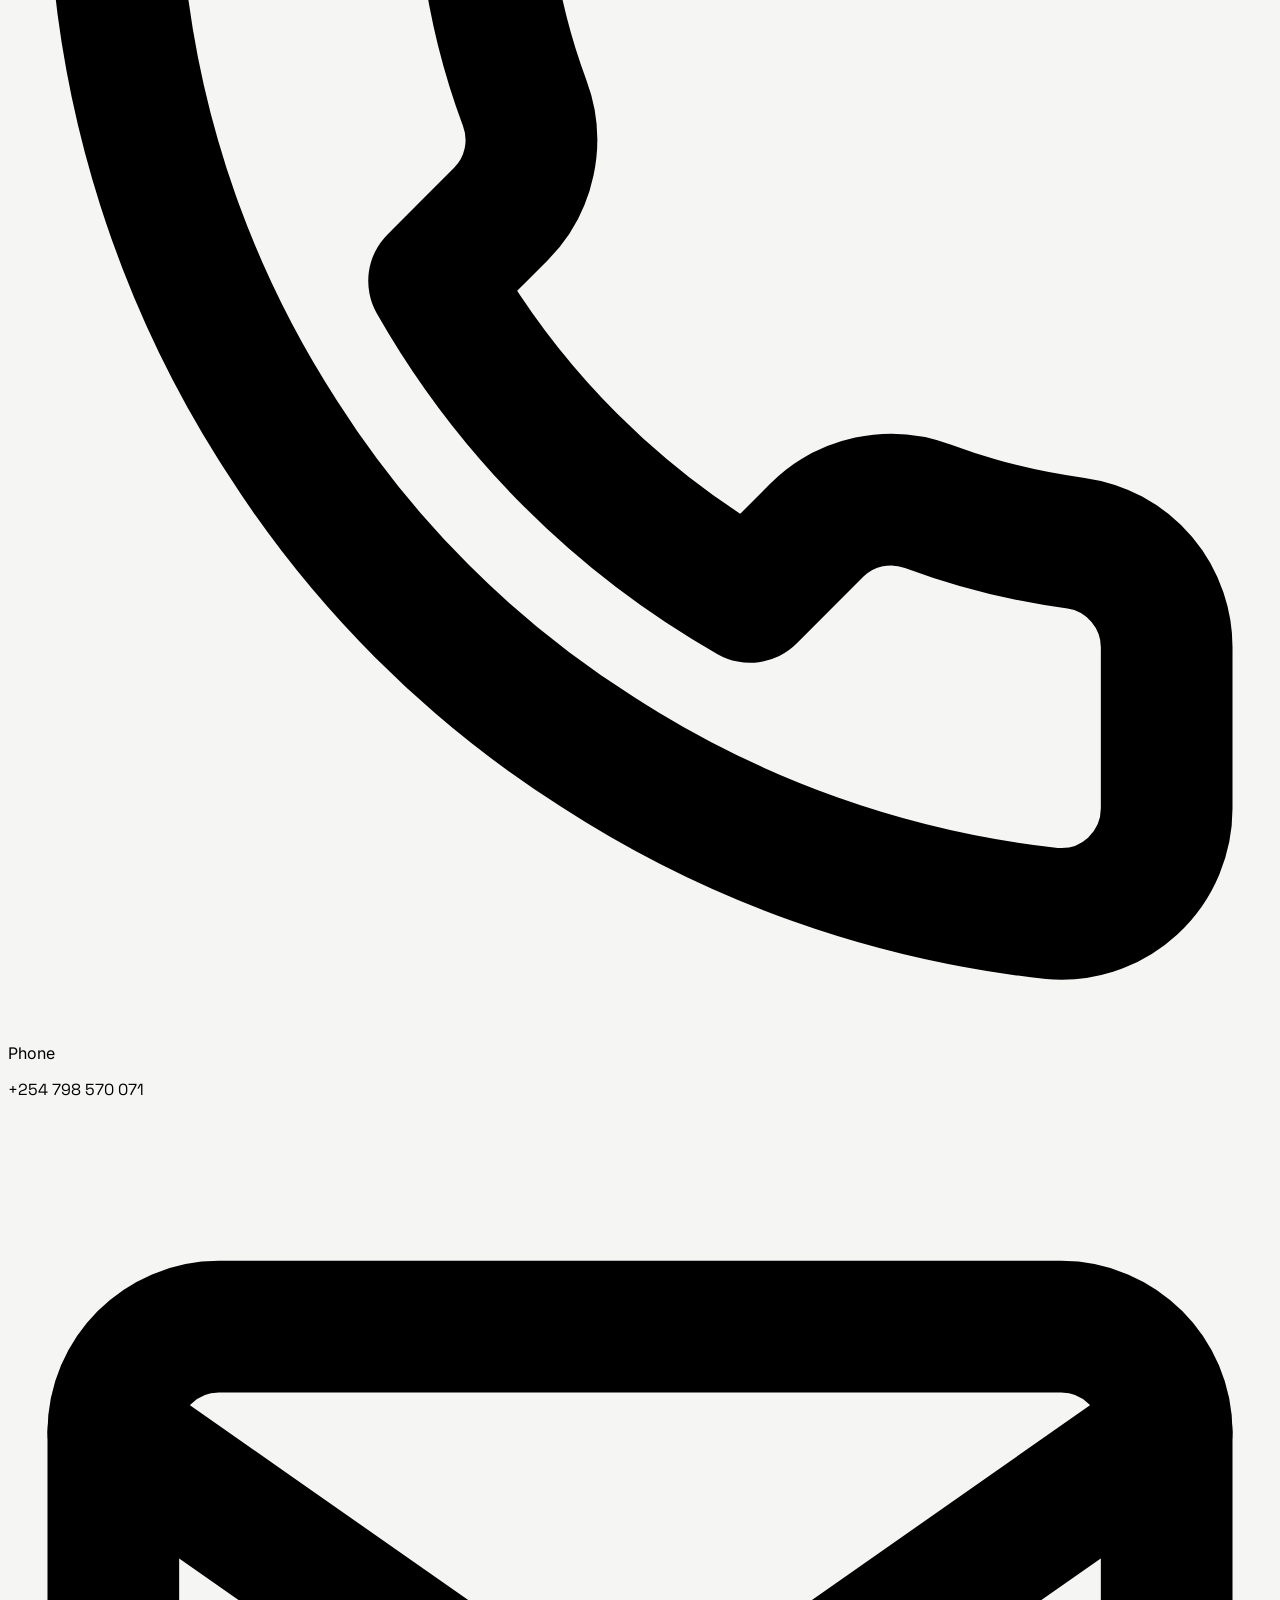
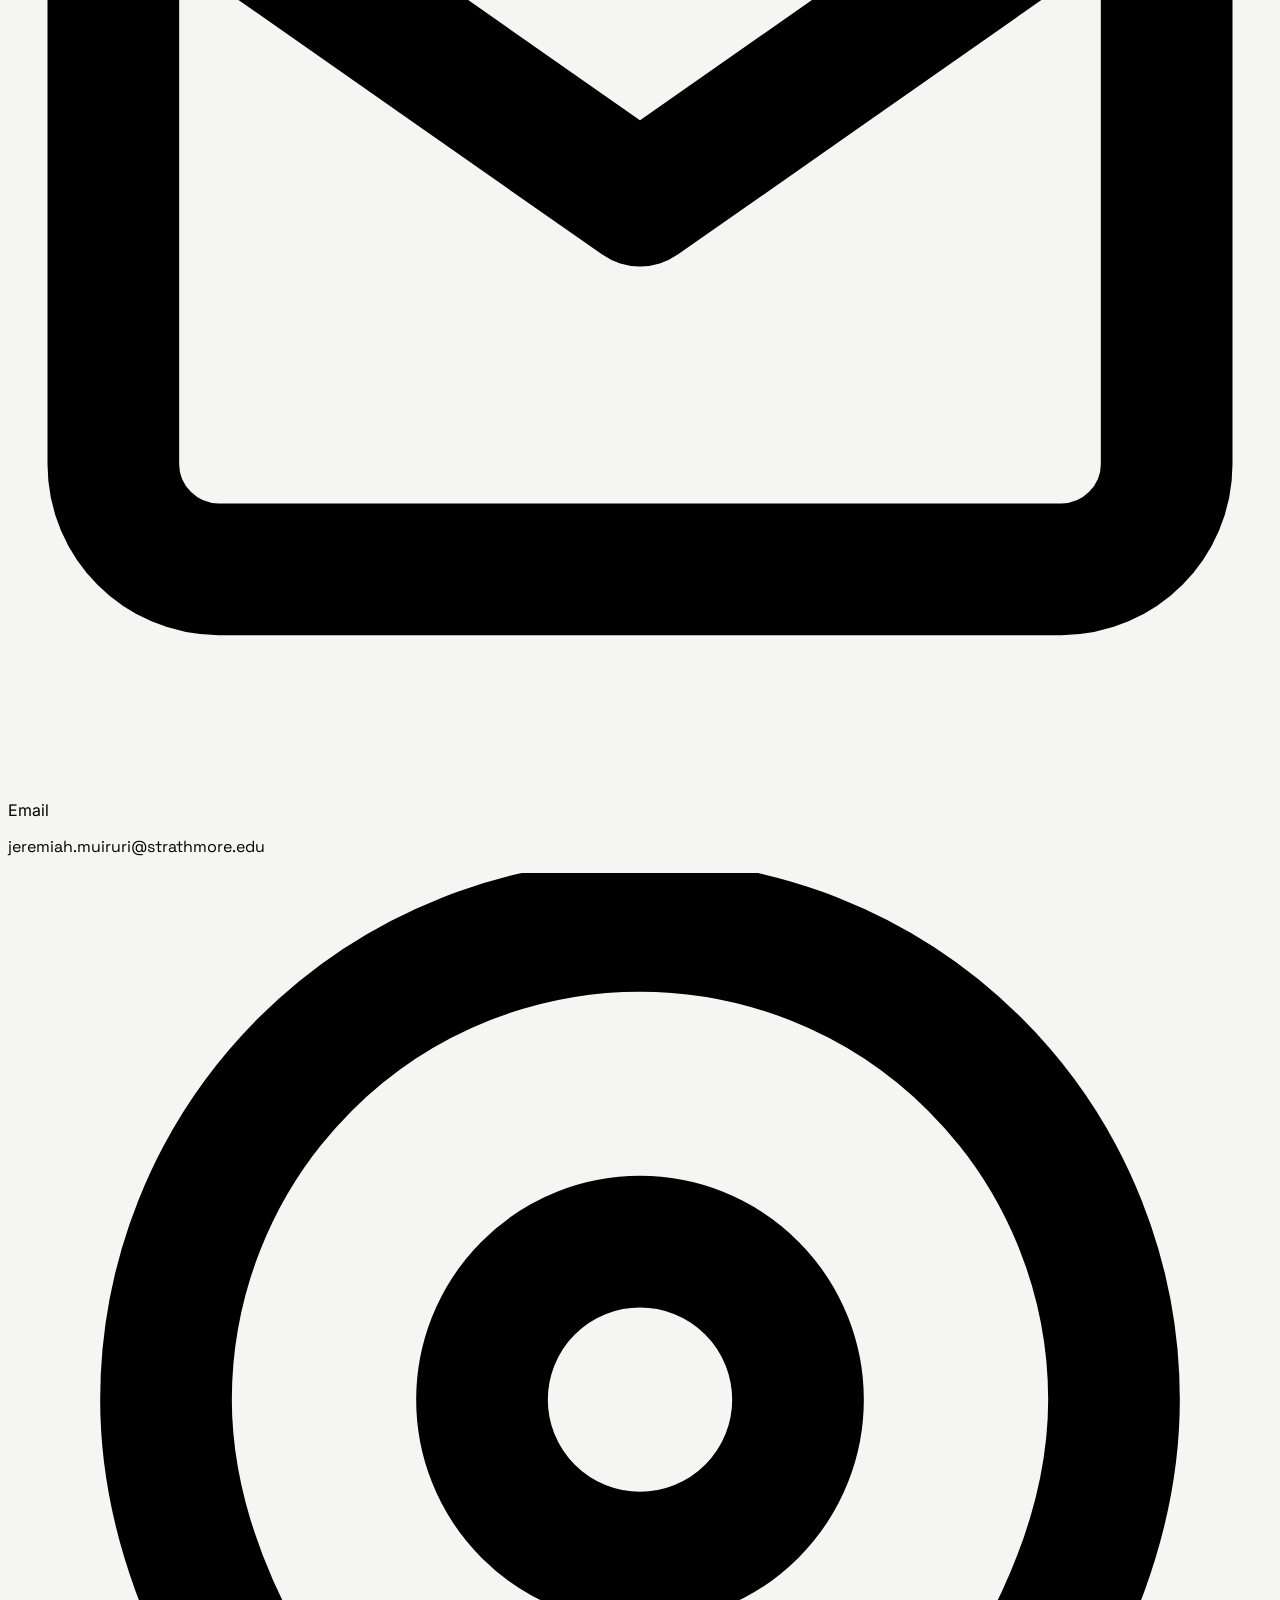
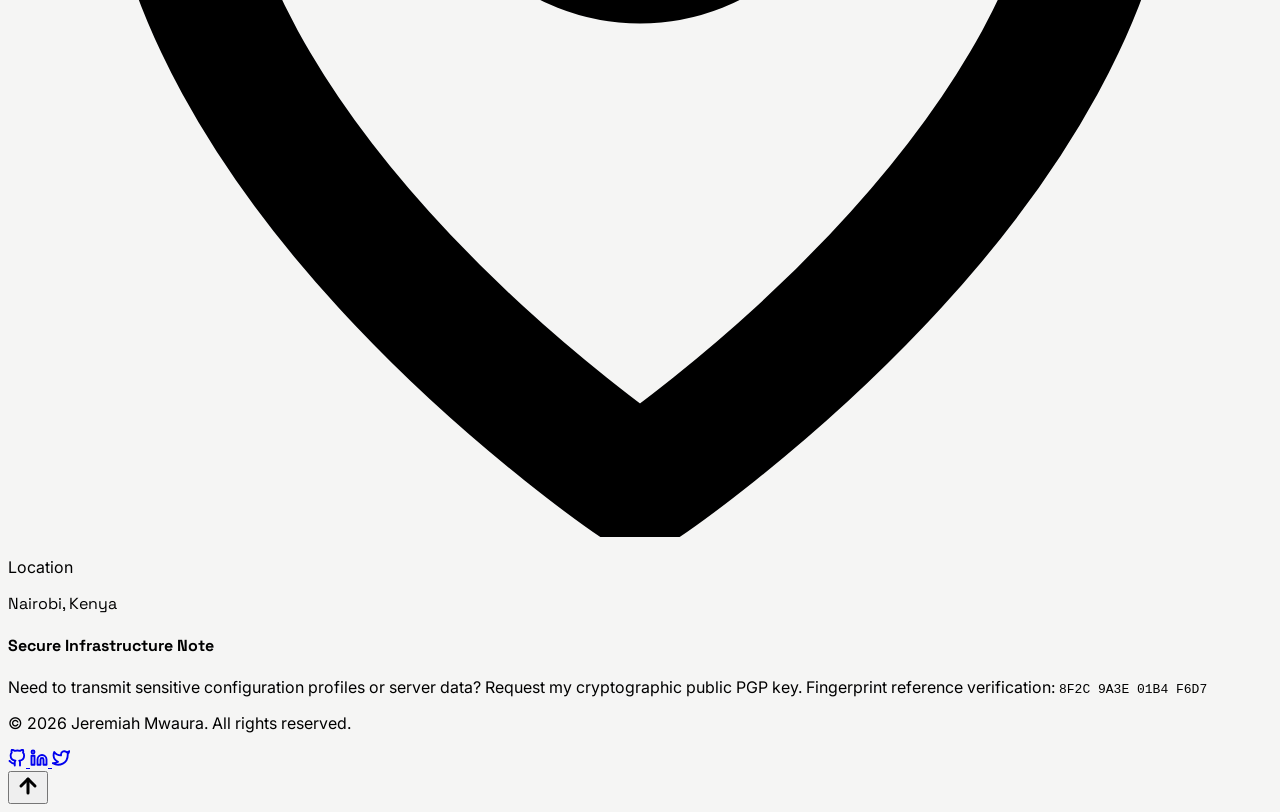
==== commit 5b232845: "Updates" ====
--- a/index.html
+++ b/index.html
@@ -4,6 +4,7 @@
     <meta charset="UTF-8">
     <meta name="viewport" content="width=device-width, initial-scale=1.0">
     <title>Jeremiah.</title>
+    <link rel="icon" type="image/png" href="img/J-logo.png">
     
     <!-- Tailwind CSS Browser CDN -->
     <script src="https://cdn.jsdelivr.net/npm/@tailwindcss/browser@4"></script>
@@ -327,7 +328,7 @@
                 
                 <!-- Right Info Column -->
                  <div class="bg-[#F4EBE1] p-6 sm:p-8 md:p-12 lg:p-16 flex flex-col justify-center">
-                    <h3 class="text-xl sm:text-2xl font-heading font-bold text-black mb-6 sm:mb-8">Contact Information</h3>
+                    <h3 class="text-xl sm:text-2xl font-heading font-bold text-black mb-6 sm:mb-8">Direct Contact Nodes</h3>
                     
                     <div class="space-y-6">
                         <div class="flex items-center gap-3 sm:gap-4 hover:translate-x-2 transition-transform">
@@ -360,6 +361,17 @@
                             </div>
                         </div>
                     </div>
+
+                    <div class="mt-12 p-5 bg-white border-2 border-black rounded-2xl shadow-[4px_4px_0px_0px_#000]">
+                        <h4 class="font-heading font-bold text-sm text-black mb-2 flex items-center gap-2">
+                            <span class="w-2.5 h-2.5 rounded-full bg-rose-500 animate-pulse"></span>
+                            Secure Infrastructure Note
+                        </h4>
+                        <p class="text-xs text-gray-600 leading-relaxed font-medium">
+                            Need to transmit sensitive configuration profiles or server data? Request my cryptographic public PGP key. Fingerprint reference verification: <code class="bg-stone-100 border border-black px-1 rounded font-mono text-[11px] text-black font-bold">8F2C 9A3E 01B4 F6D7</code>
+                        </p>
+                    </div>
+
                 </div>
                 
             </div>
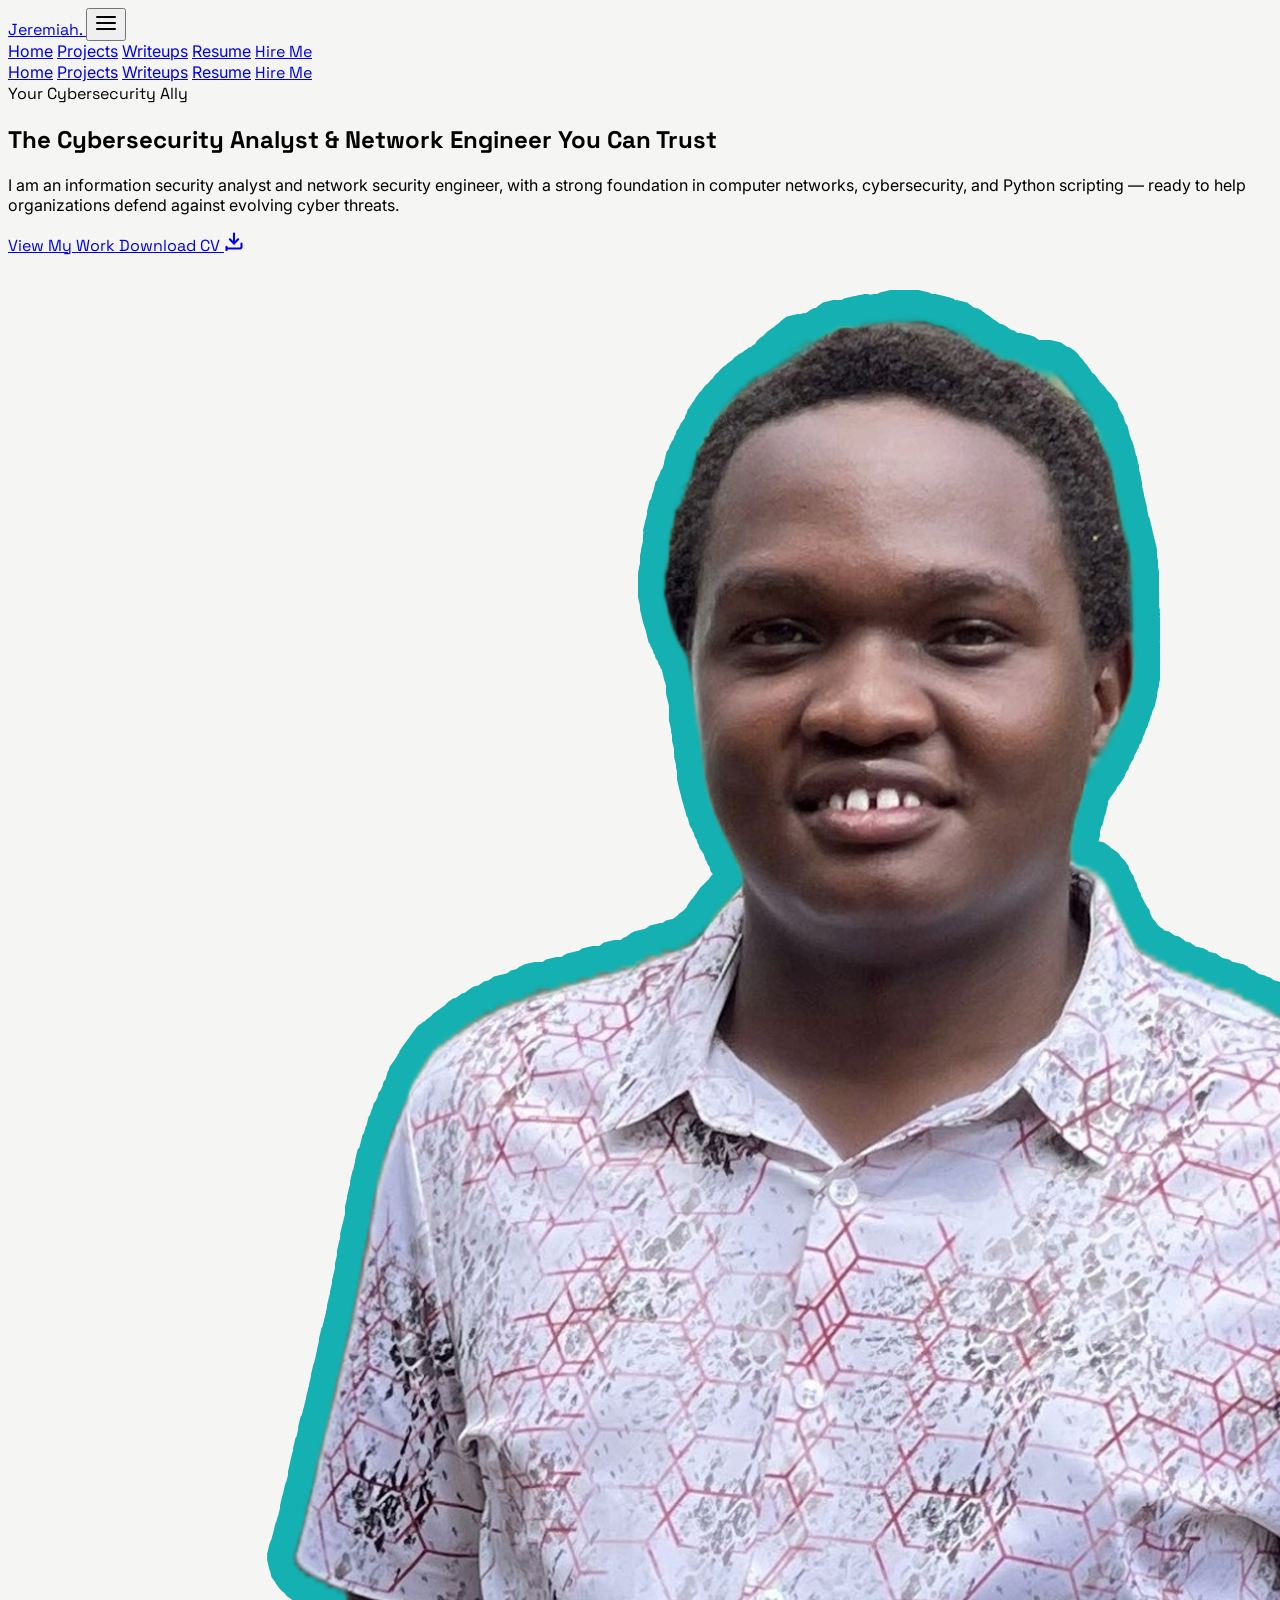
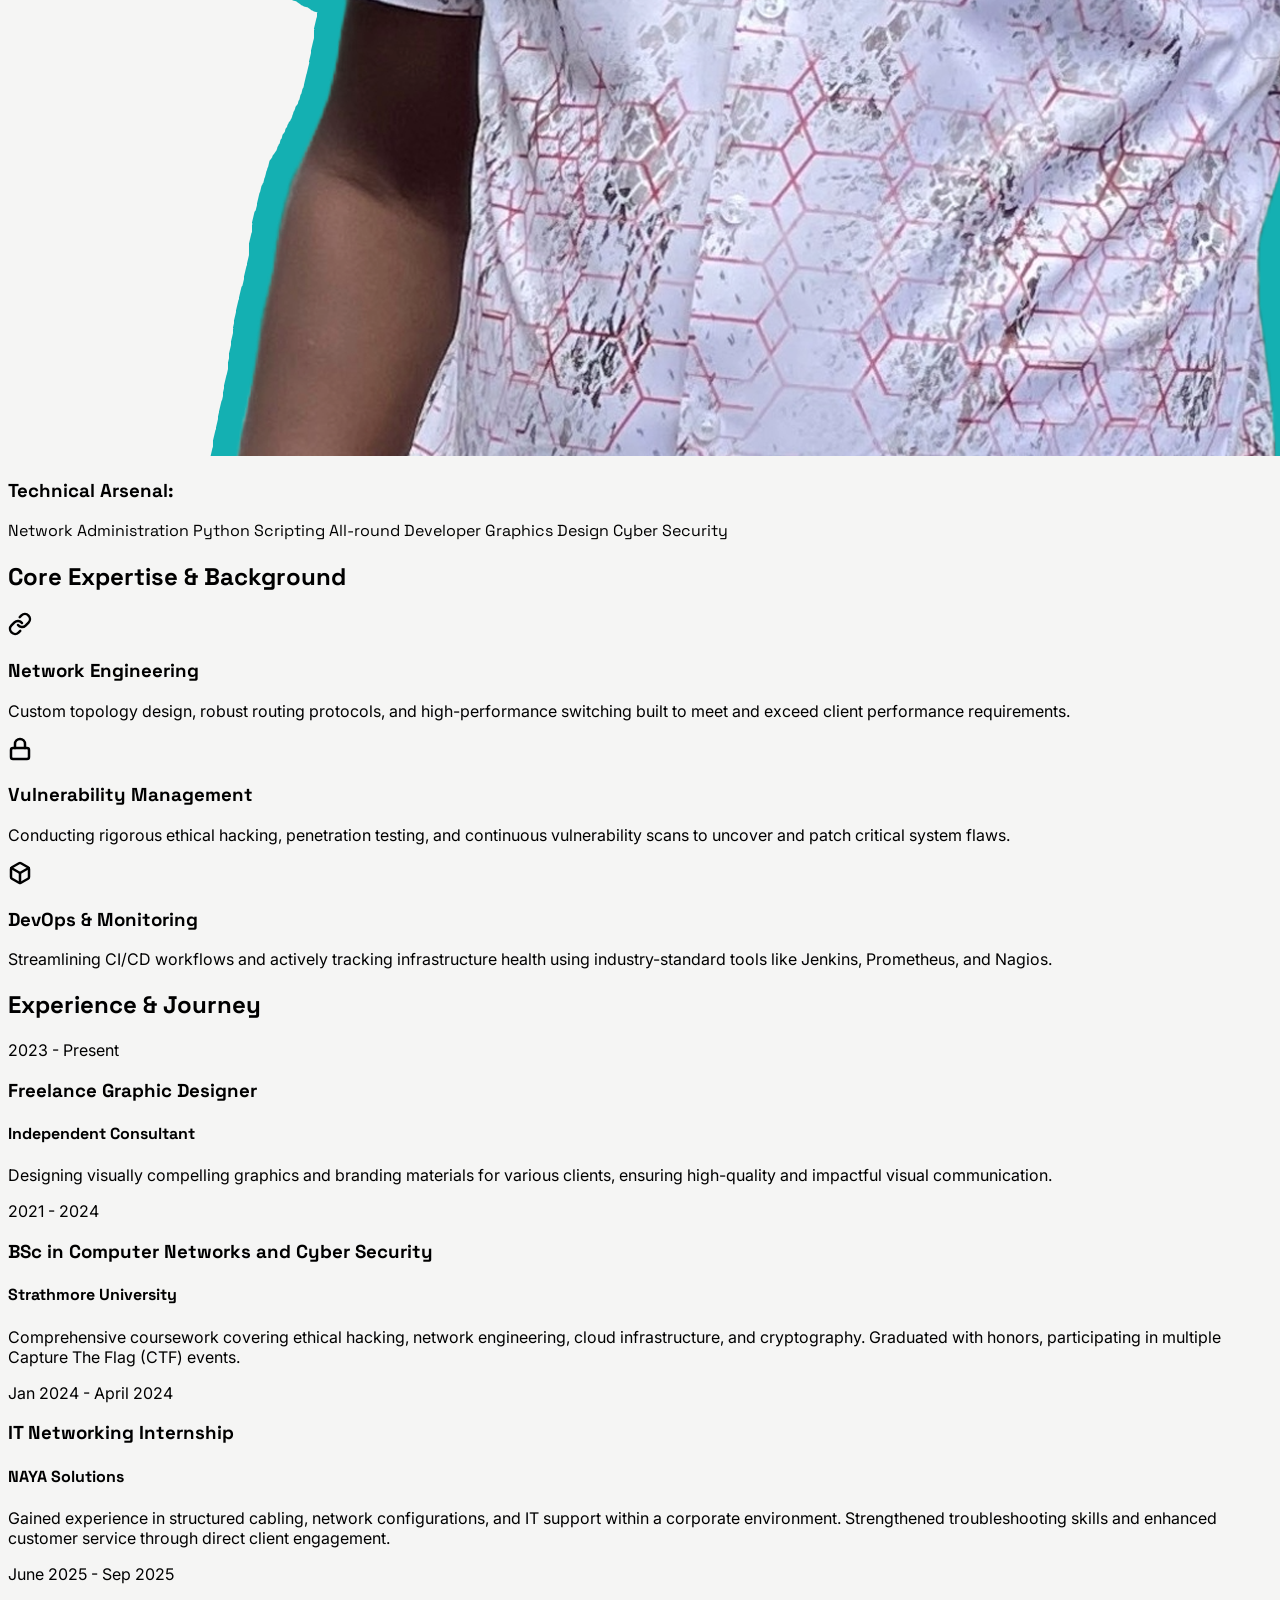
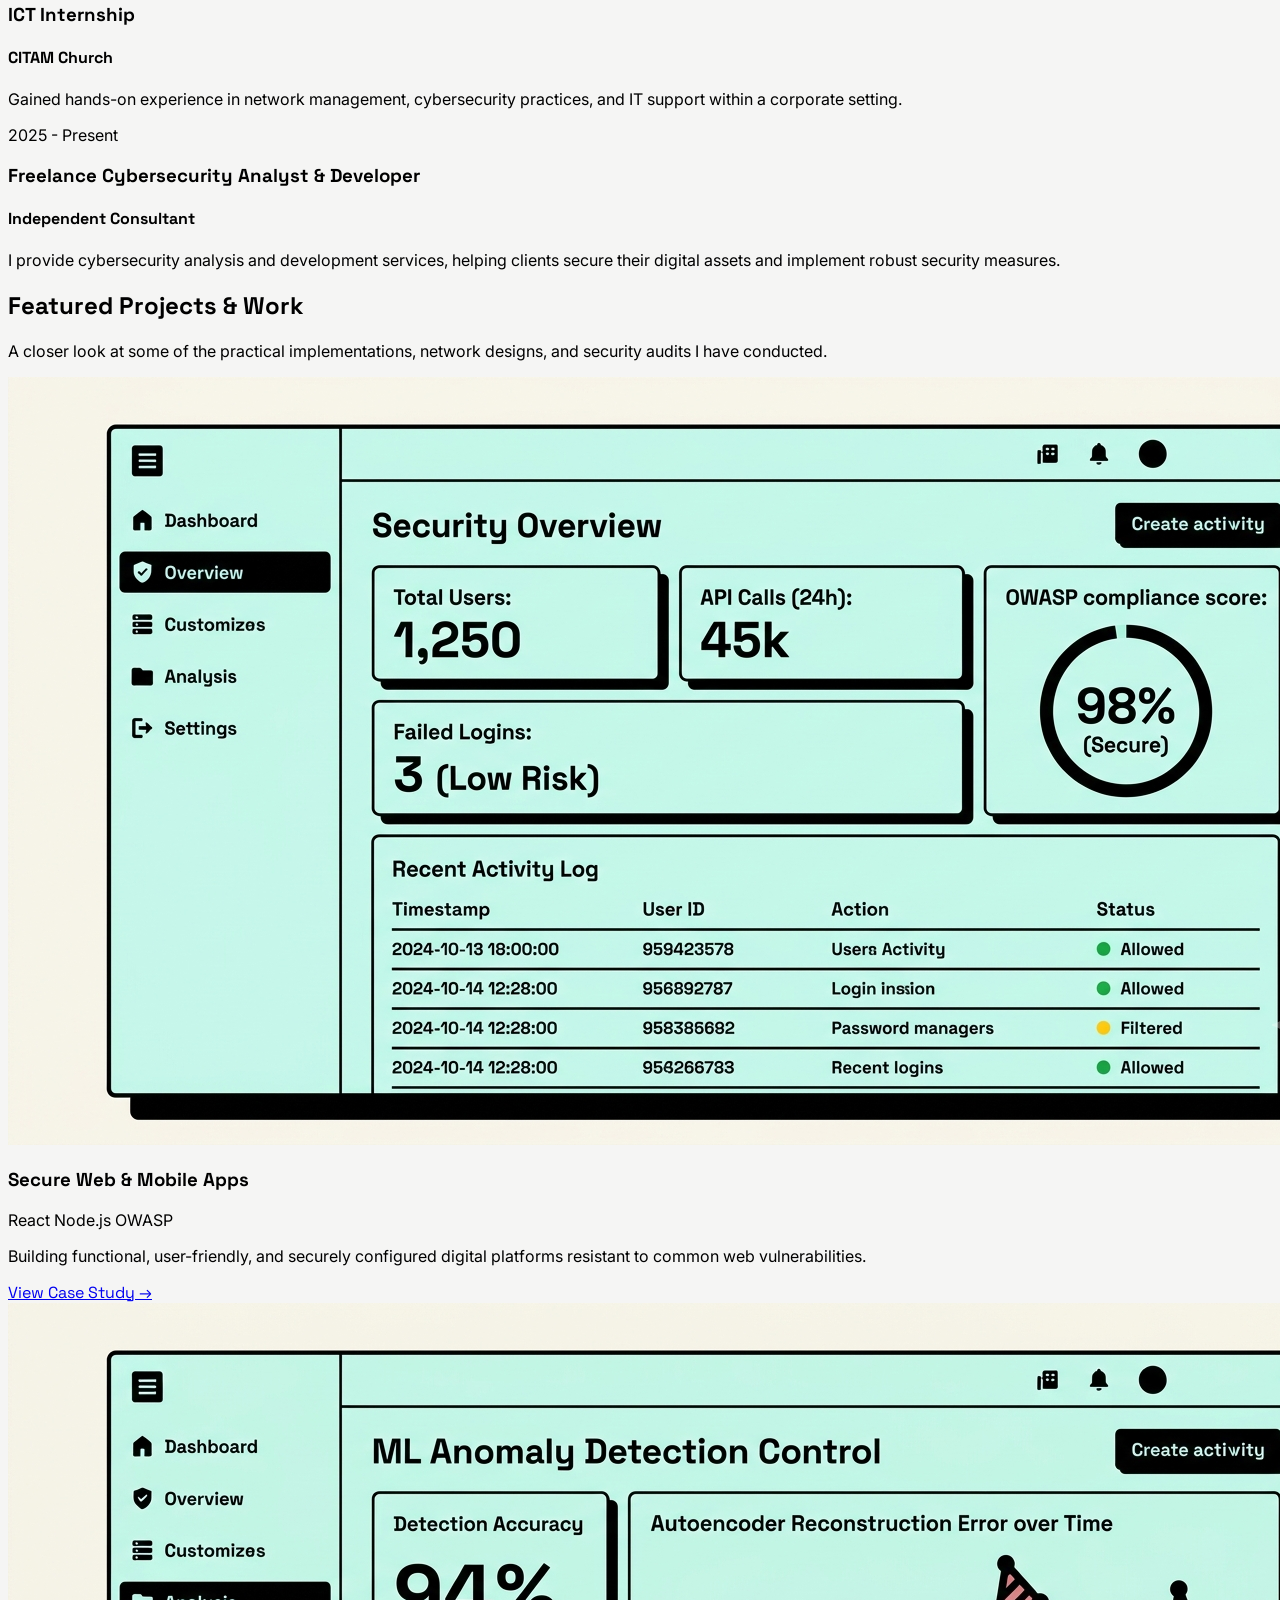
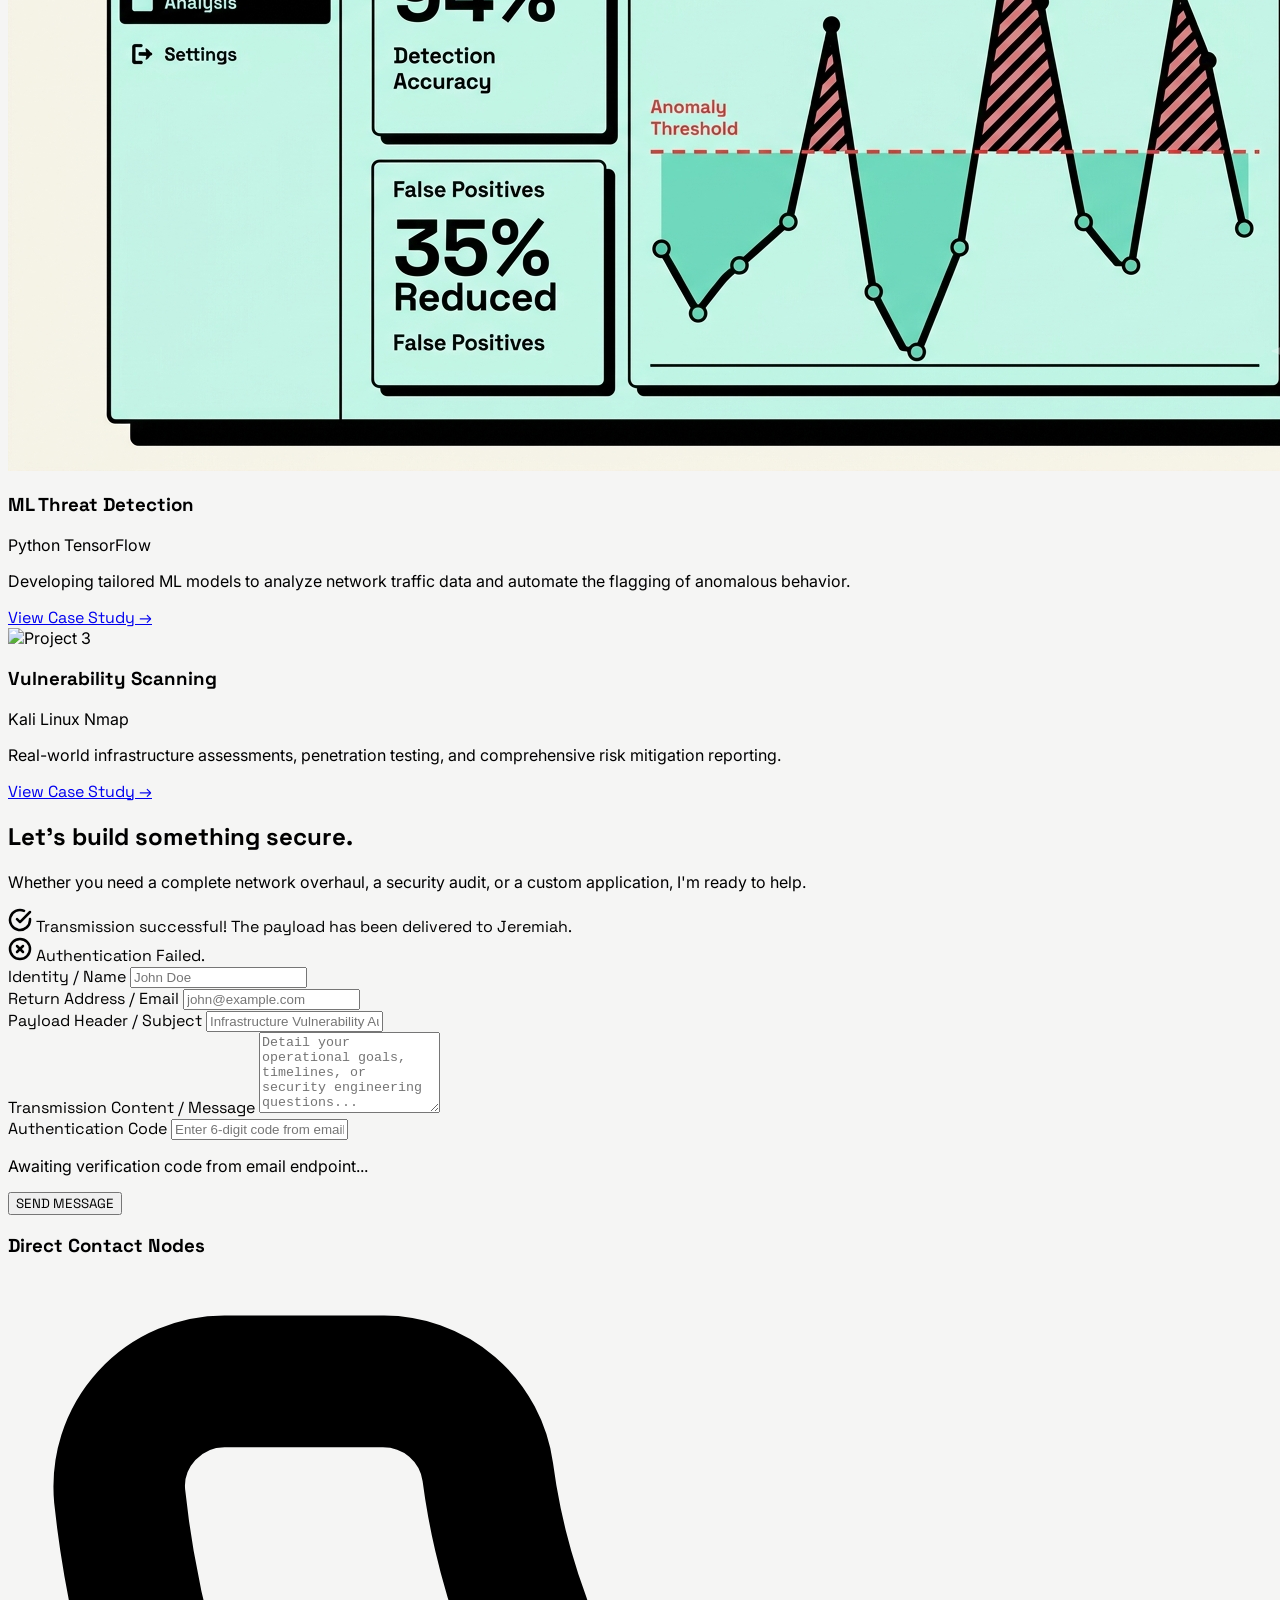
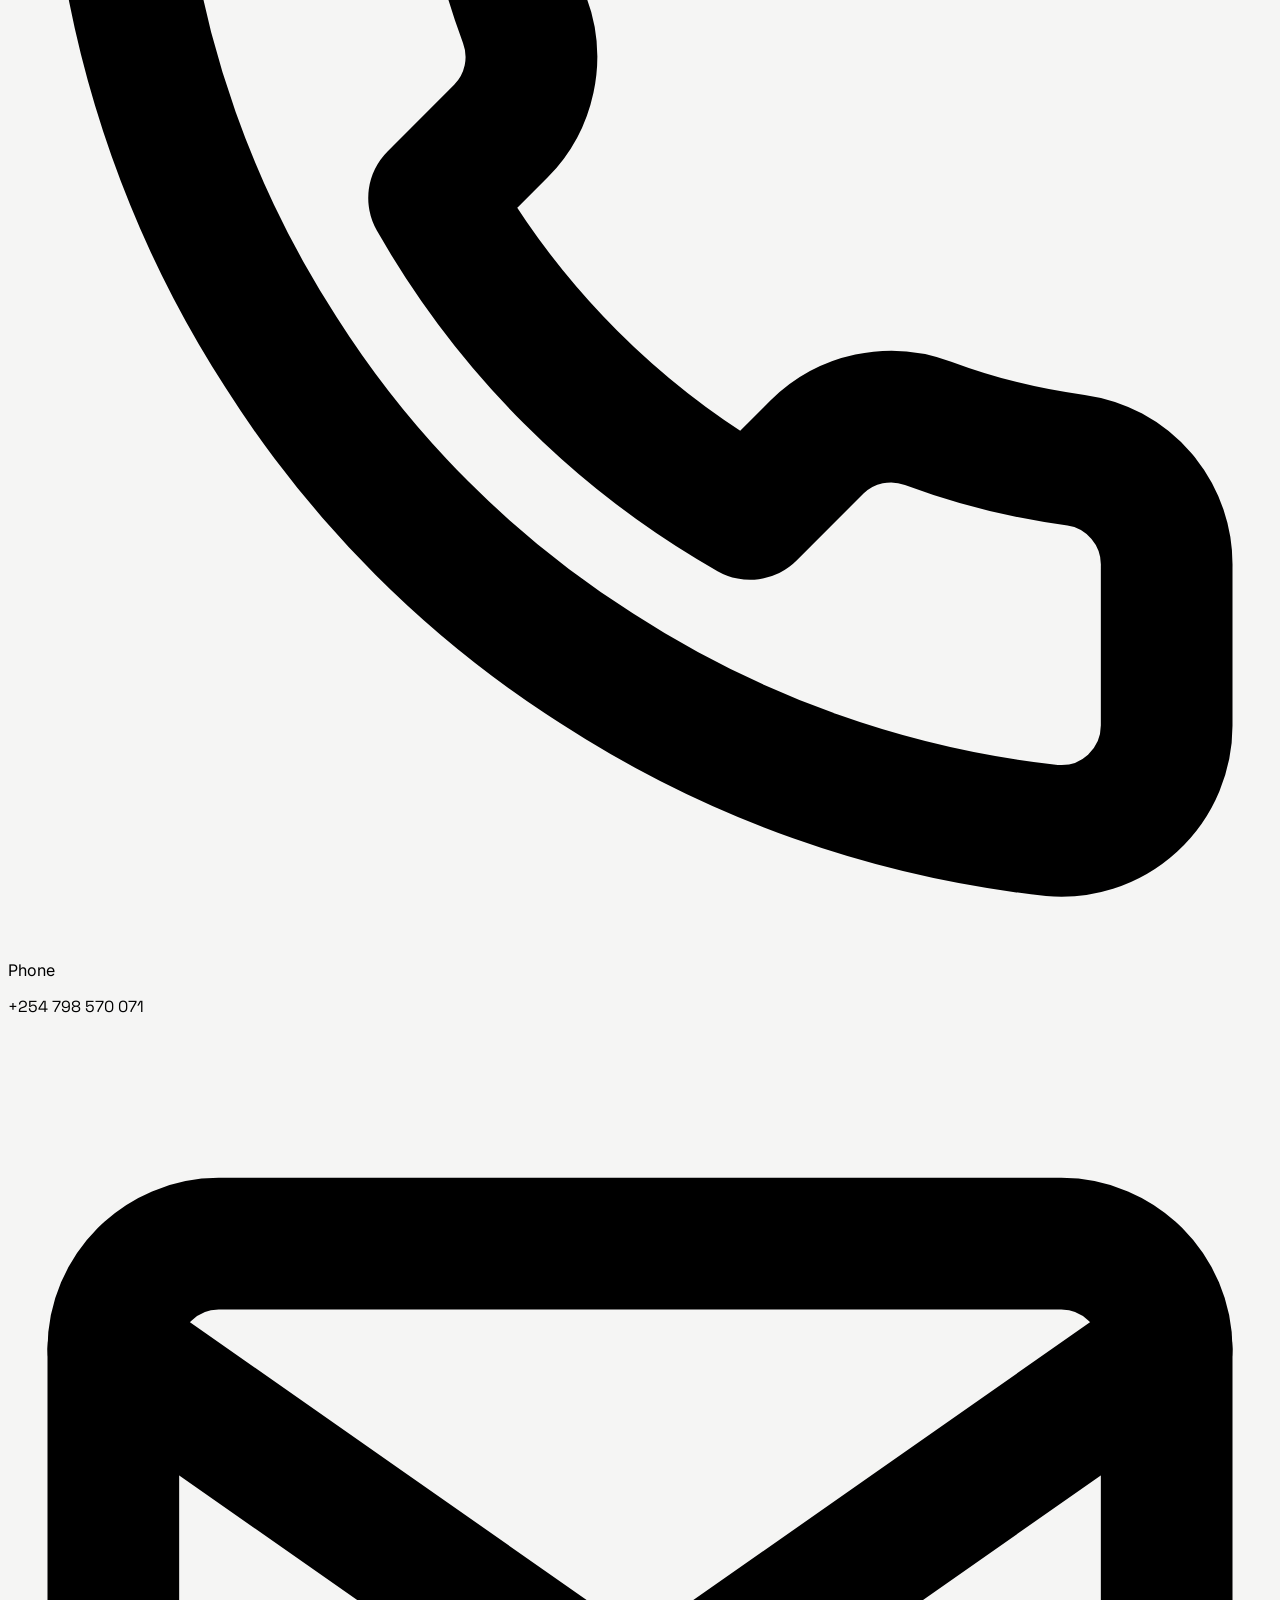
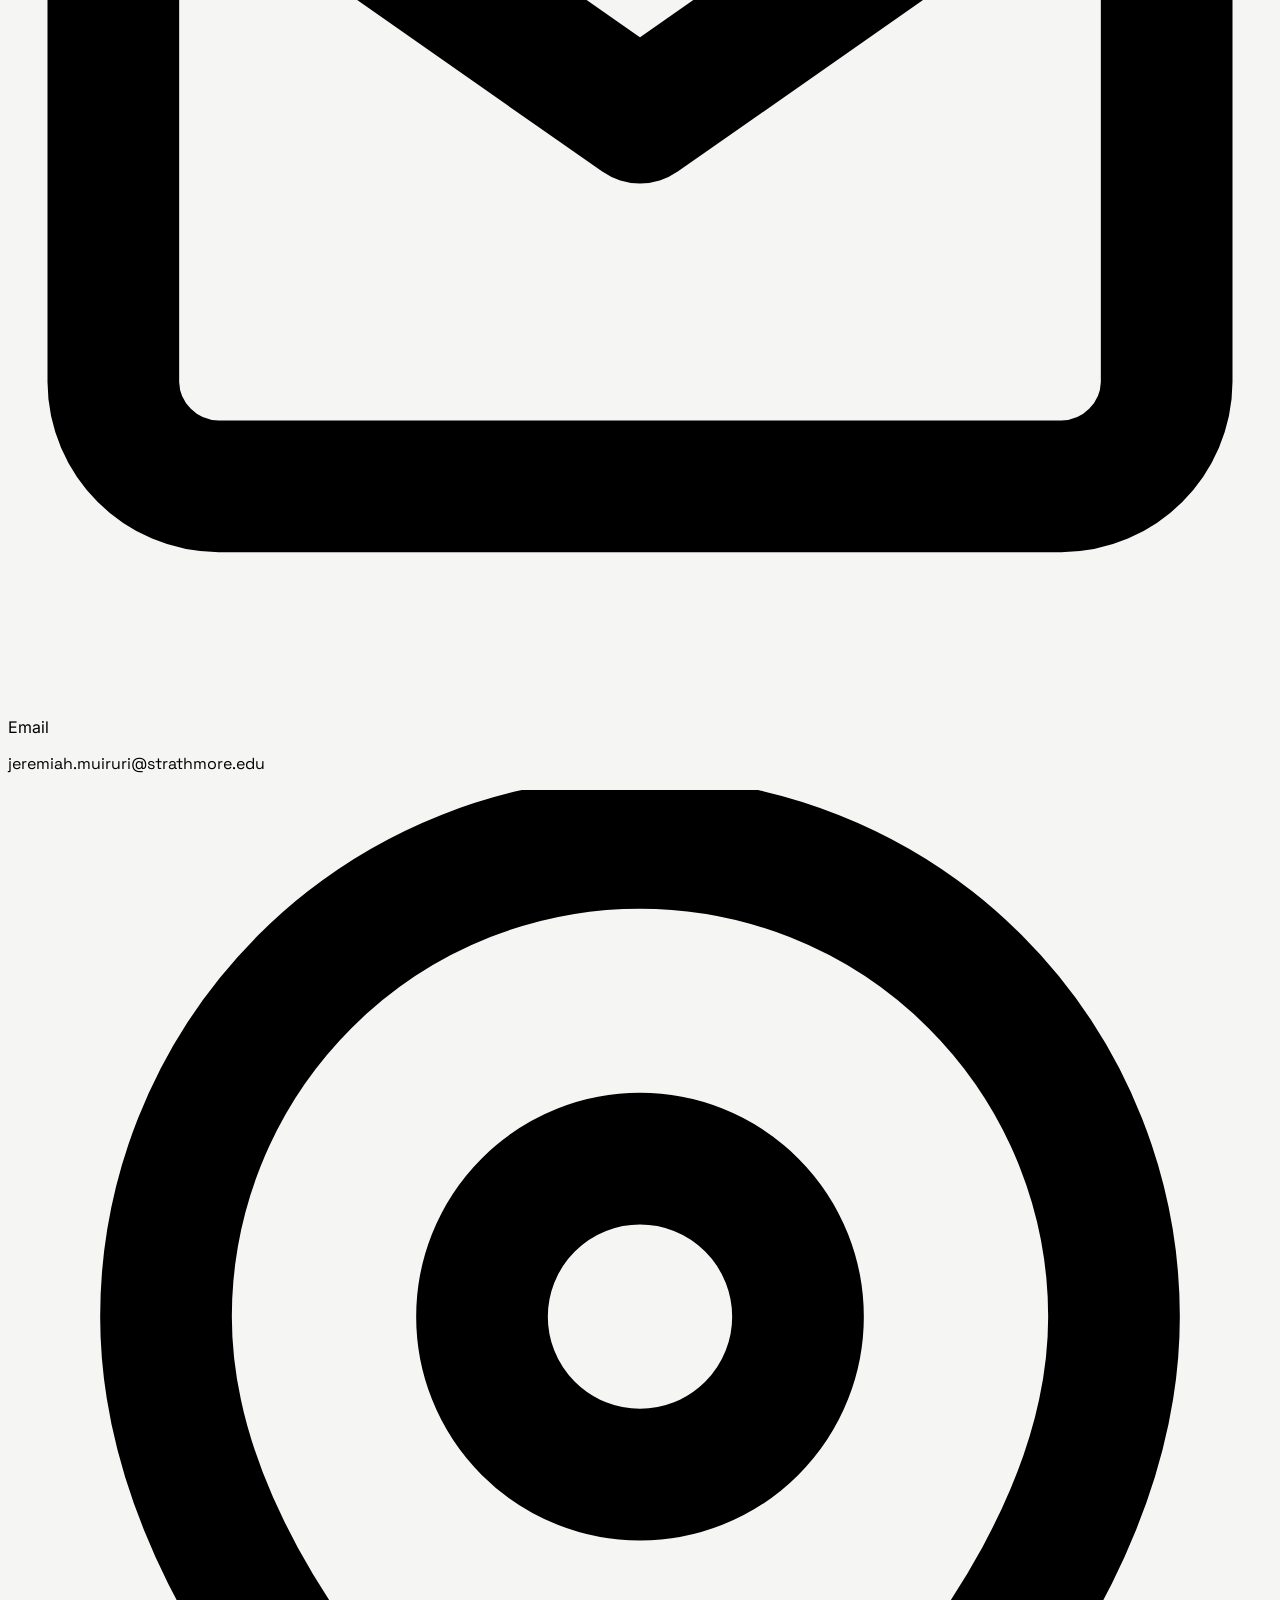
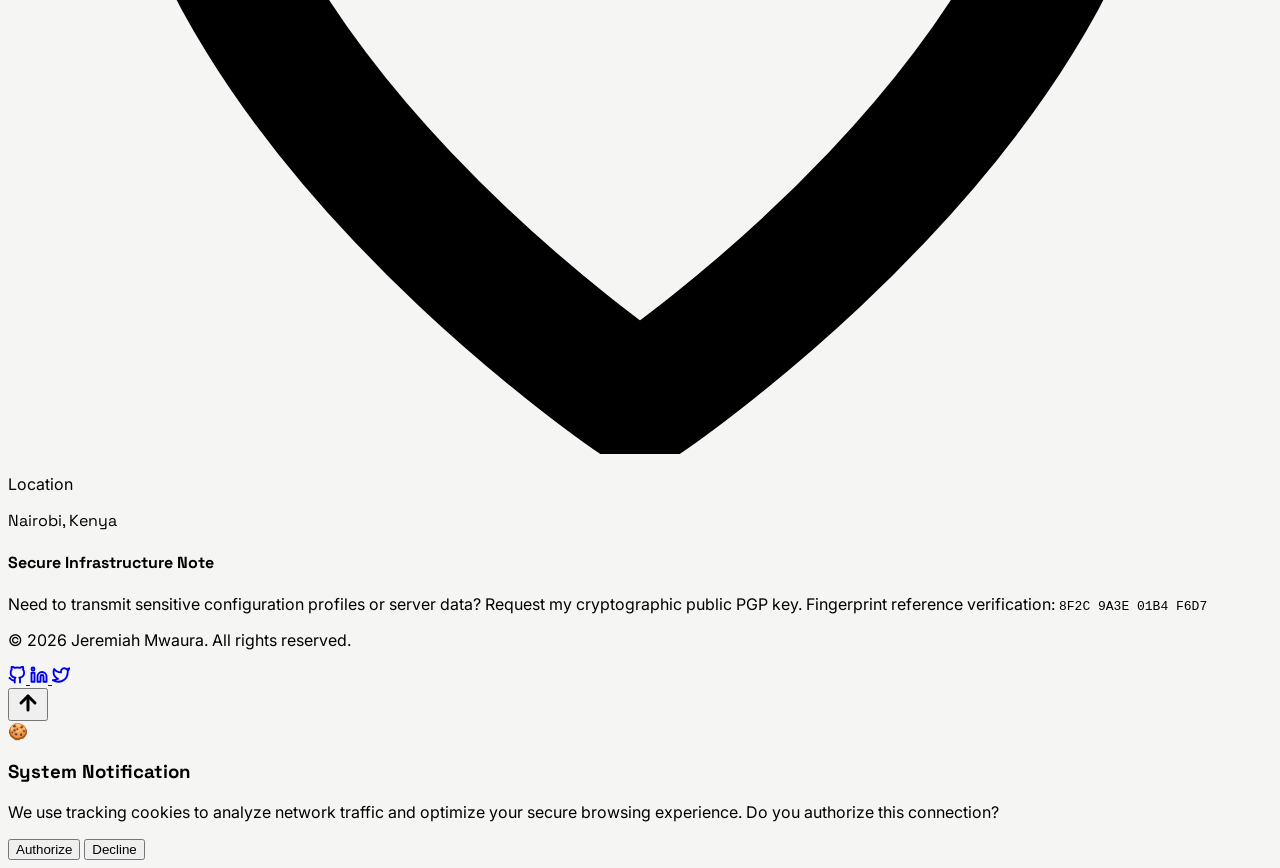
==== commit aadabf54: "Updates" ====
--- a/index.html
+++ b/index.html
@@ -403,6 +403,30 @@
         </svg>
     </button>
 
+    <!-- Cookie Consent Banner -->
+    <div id="cookie-banner" class="fixed bottom-6 left-6 right-6 md:left-auto md:right-10 md:bottom-10 md:w-96 bg-white border-[3px] border-black rounded-2xl shadow-[8px_8px_0px_0px_#000] z-[100] p-5 md:p-6 transform translate-y-[150%] transition-transform duration-500 ease-[cubic-bezier(0.5,0,0,1)] flex flex-col gap-4 font-inter">
+    
+        <div class="flex items-center gap-3">
+            <div class="w-10 h-10 bg-amber-300 border-[2px] border-black rounded-full flex items-center justify-center text-xl shadow-[2px_2px_0px_0px_#000]">
+                🍪
+            </div>
+            <h3 class="font-heading font-bold text-lg text-black">System Notification</h3>
+        </div>
+        
+        <p class="text-sm font-medium text-gray-700 leading-relaxed">
+            We use tracking cookies to analyze network traffic and optimize your secure browsing experience. Do you authorize this connection?
+        </p>
+        
+        <div class="flex gap-3 mt-2">
+            <button id="accept-cookies" class="flex-1 bg-teal-400 border-[2px] border-black rounded-lg py-2 font-bold text-black shadow-[3px_3px_0px_0px_#000] hover:-translate-y-0.5 hover:shadow-[4px_4px_0px_0px_#000] active:translate-y-[2px] active:shadow-[0px_0px_0px_0px_#000] transition-all text-sm uppercase tracking-wide">
+                Authorize
+            </button>
+            <button id="decline-cookies" class="flex-1 bg-stone-100 border-[2px] border-black rounded-lg py-2 font-bold text-black shadow-[3px_3px_0px_0px_#000] hover:bg-rose-200 hover:-translate-y-0.5 hover:shadow-[4px_4px_0px_0px_#000] active:translate-y-[2px] active:shadow-[0px_0px_0px_0px_#000] transition-all text-sm uppercase tracking-wide">
+                Decline
+            </button>
+        </div>
+    </div>
+
     <!-- Custom Script -->
     <script src="js/script.js"></script>
 </body>
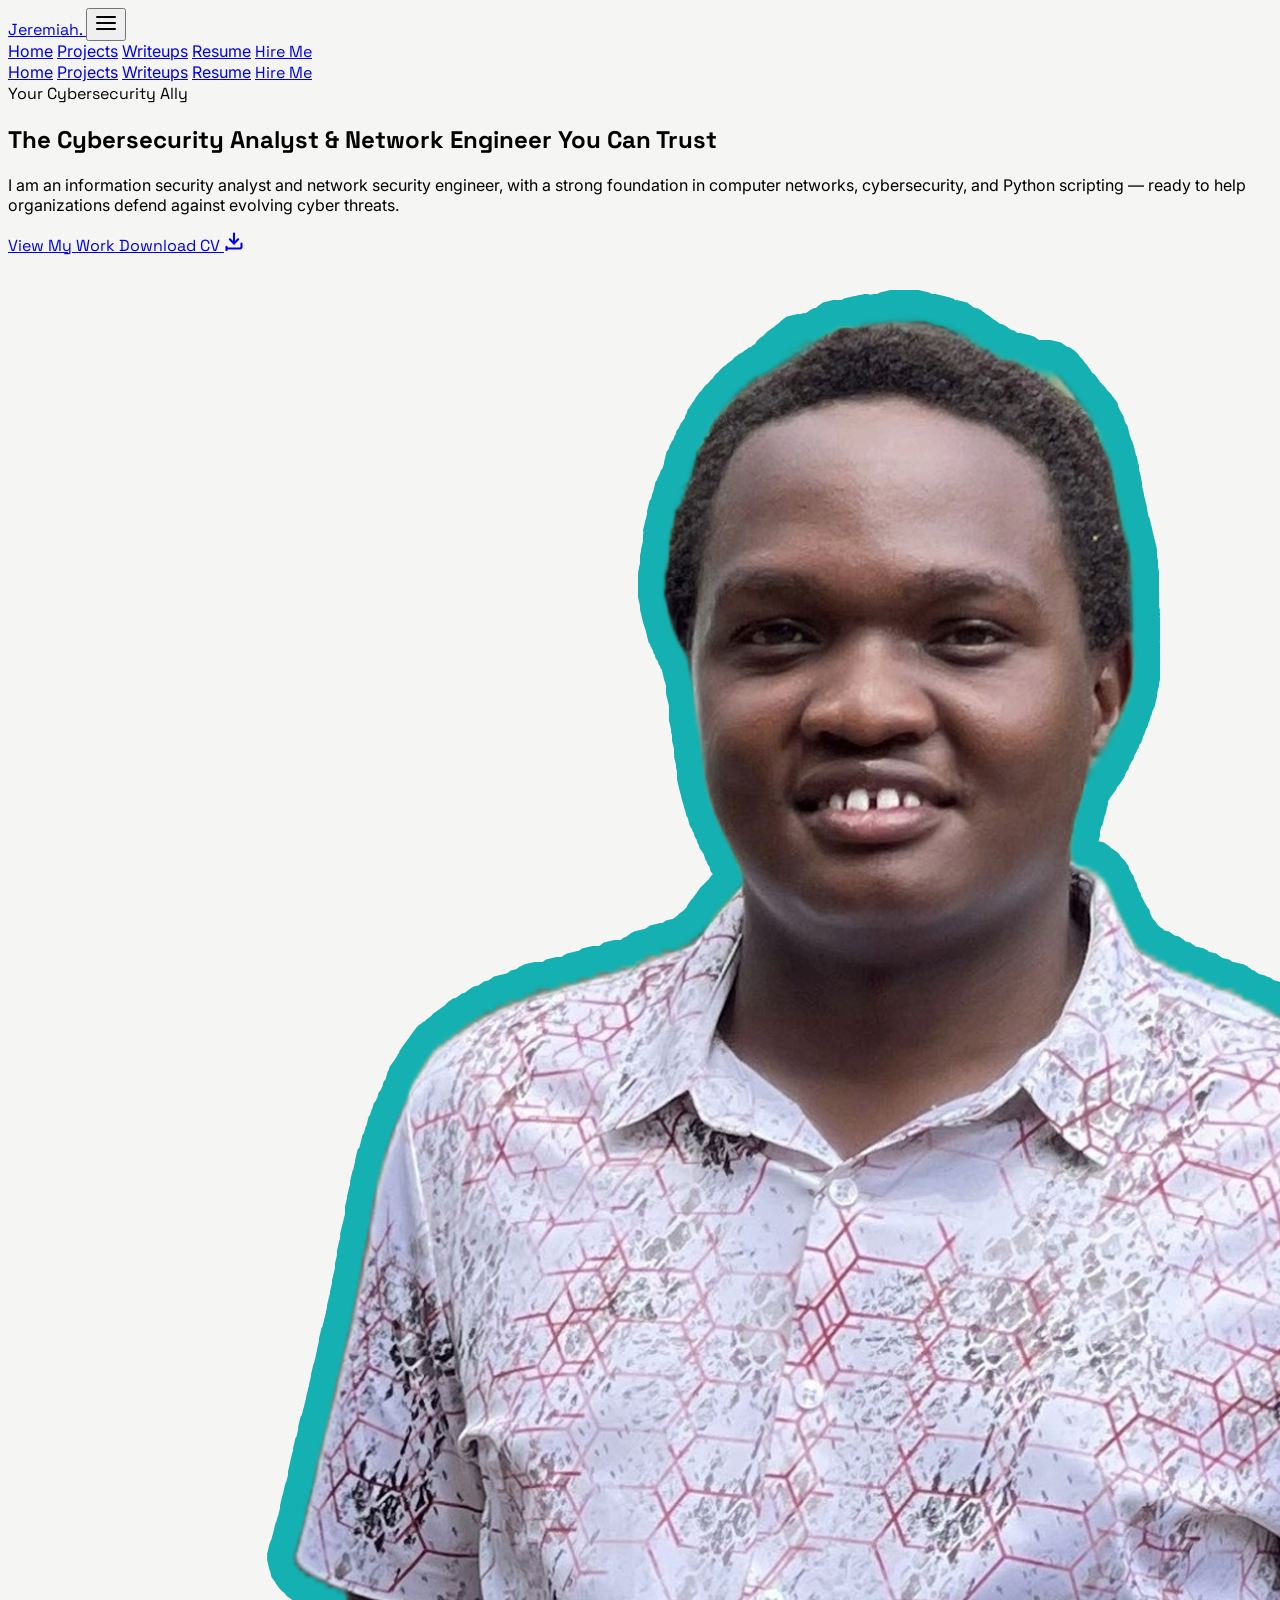
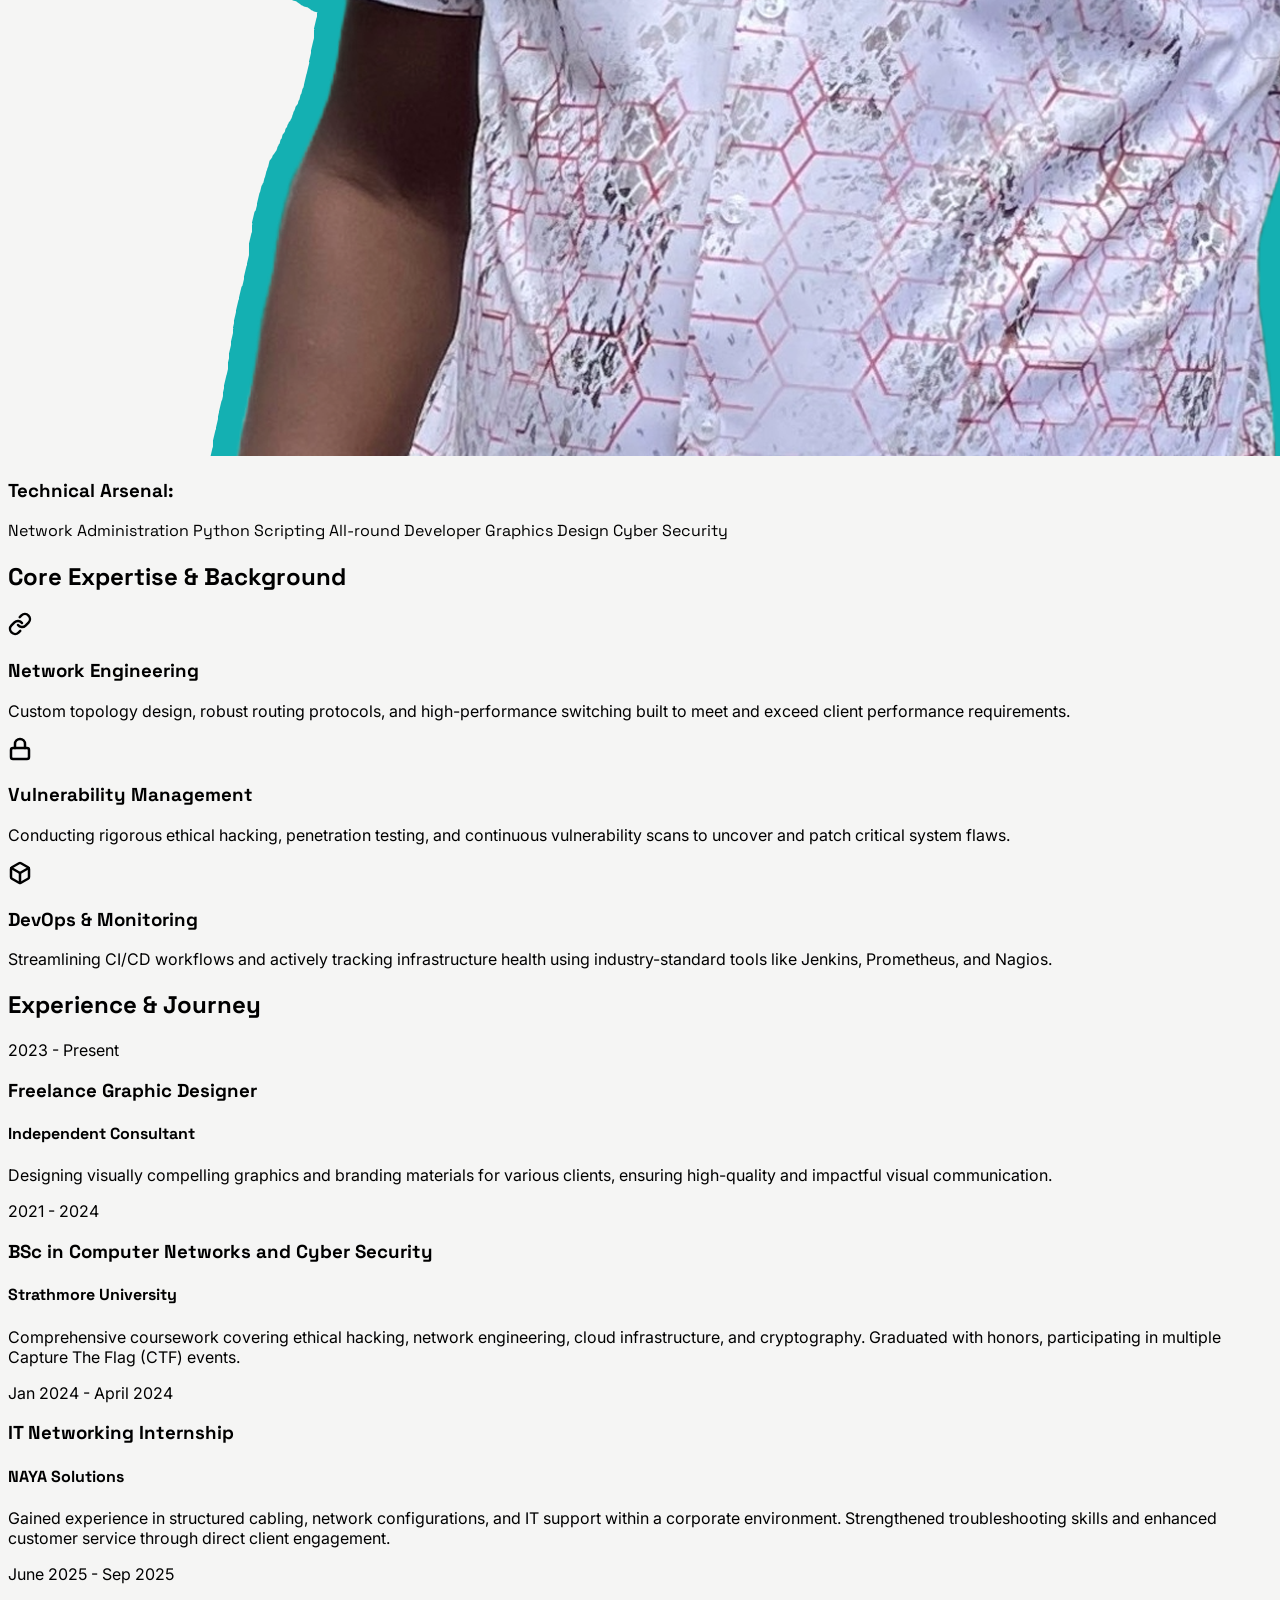
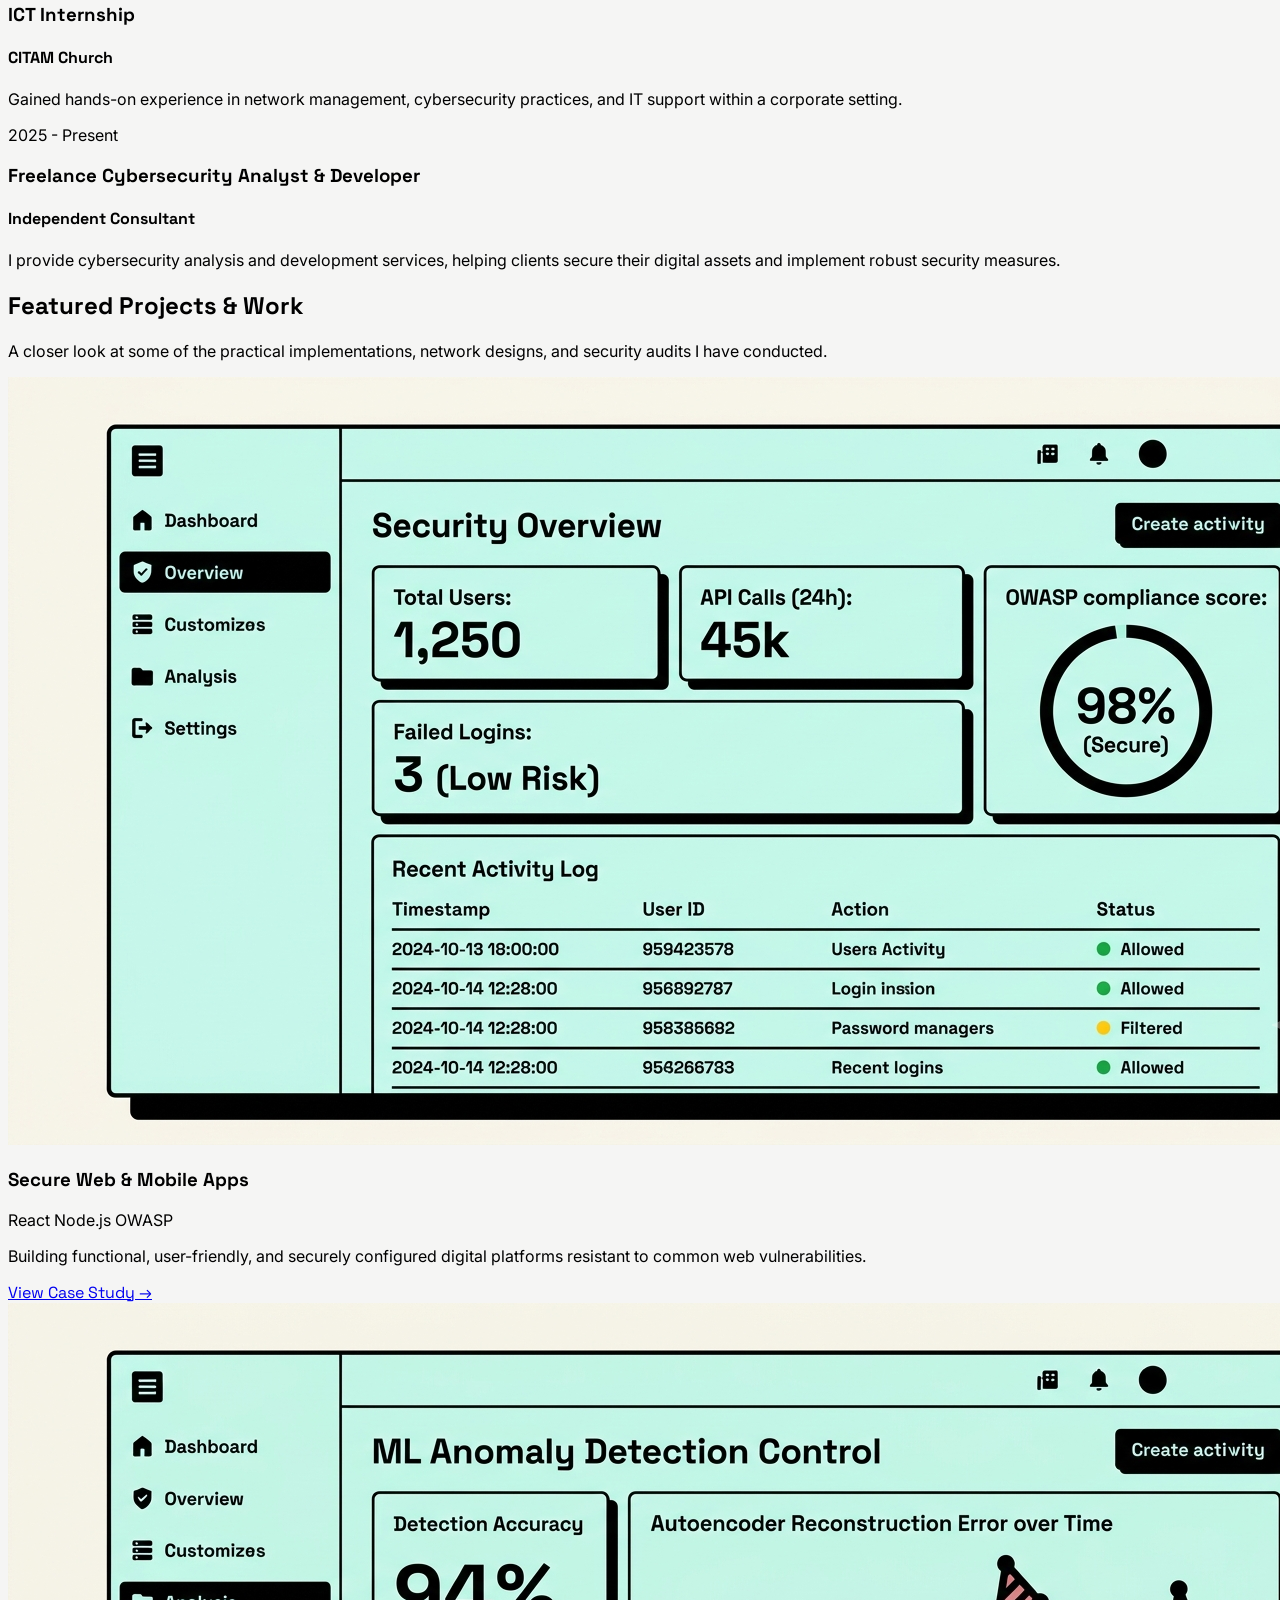
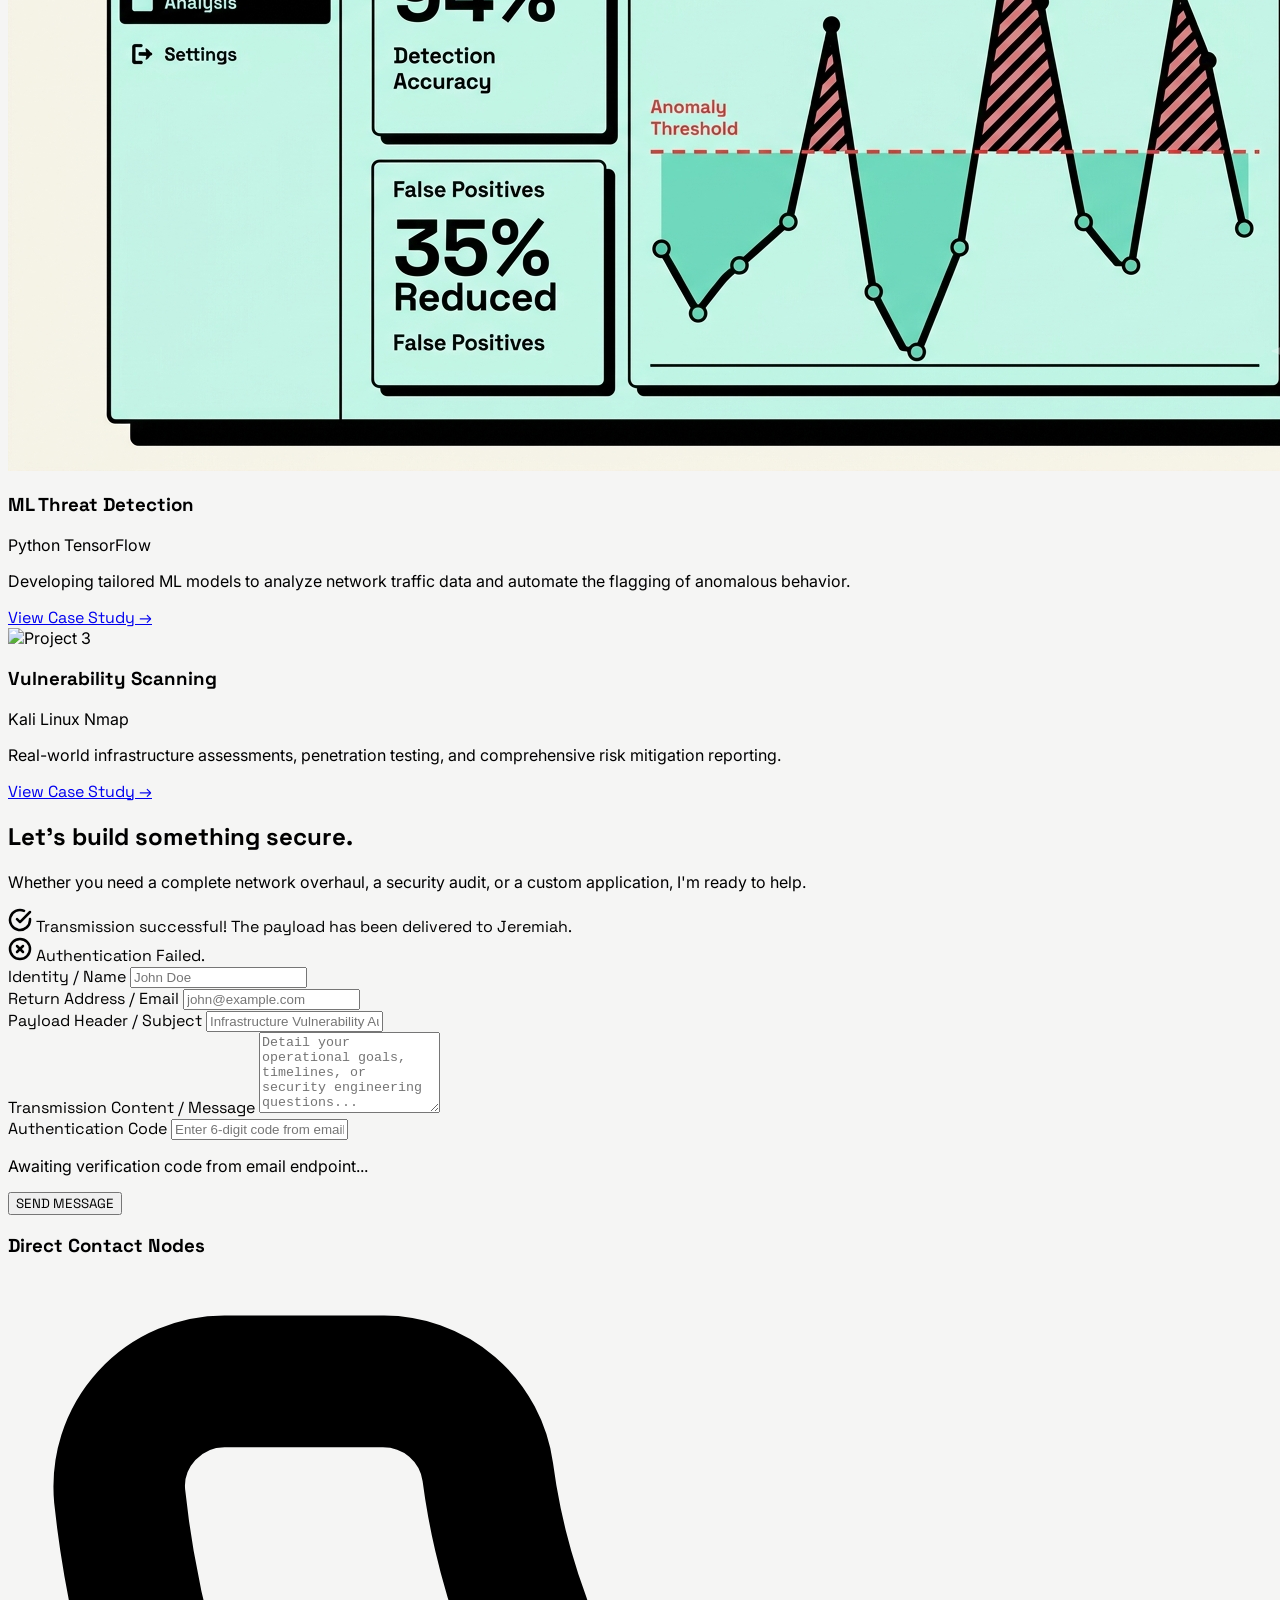
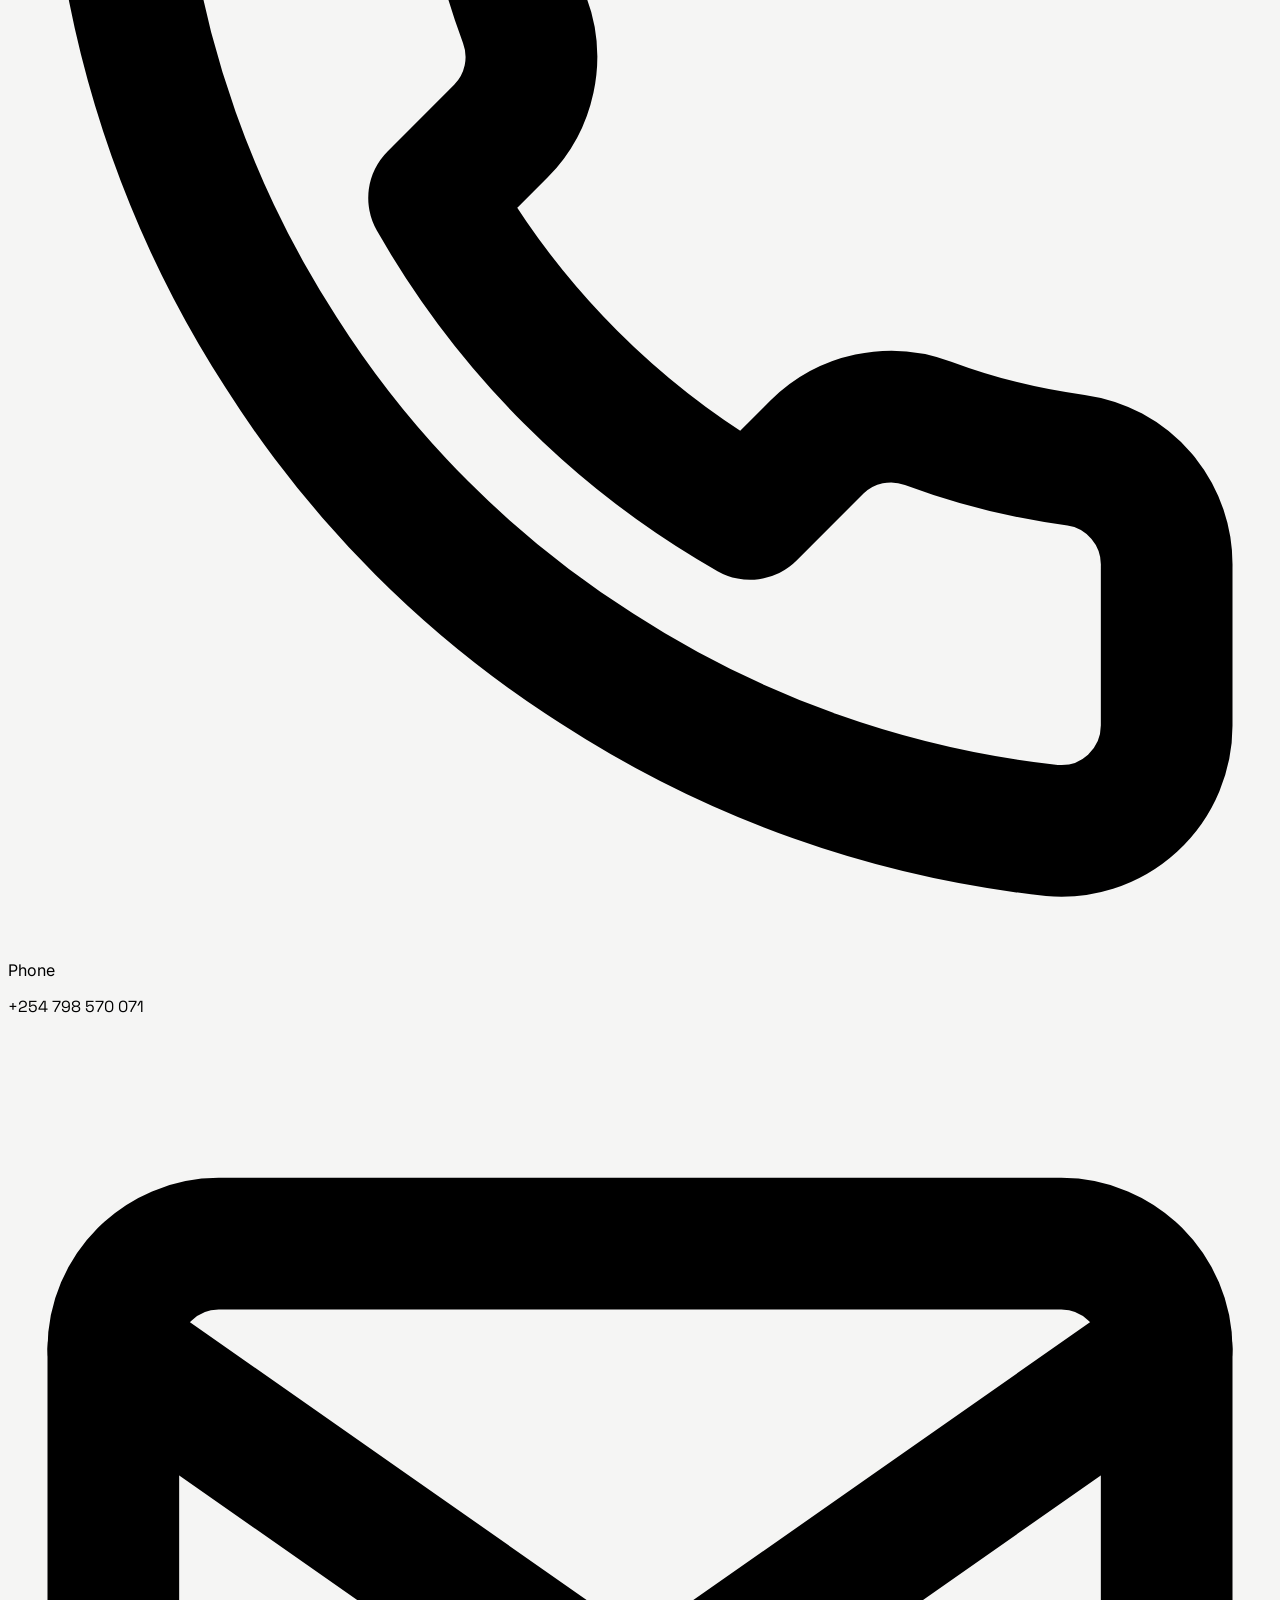
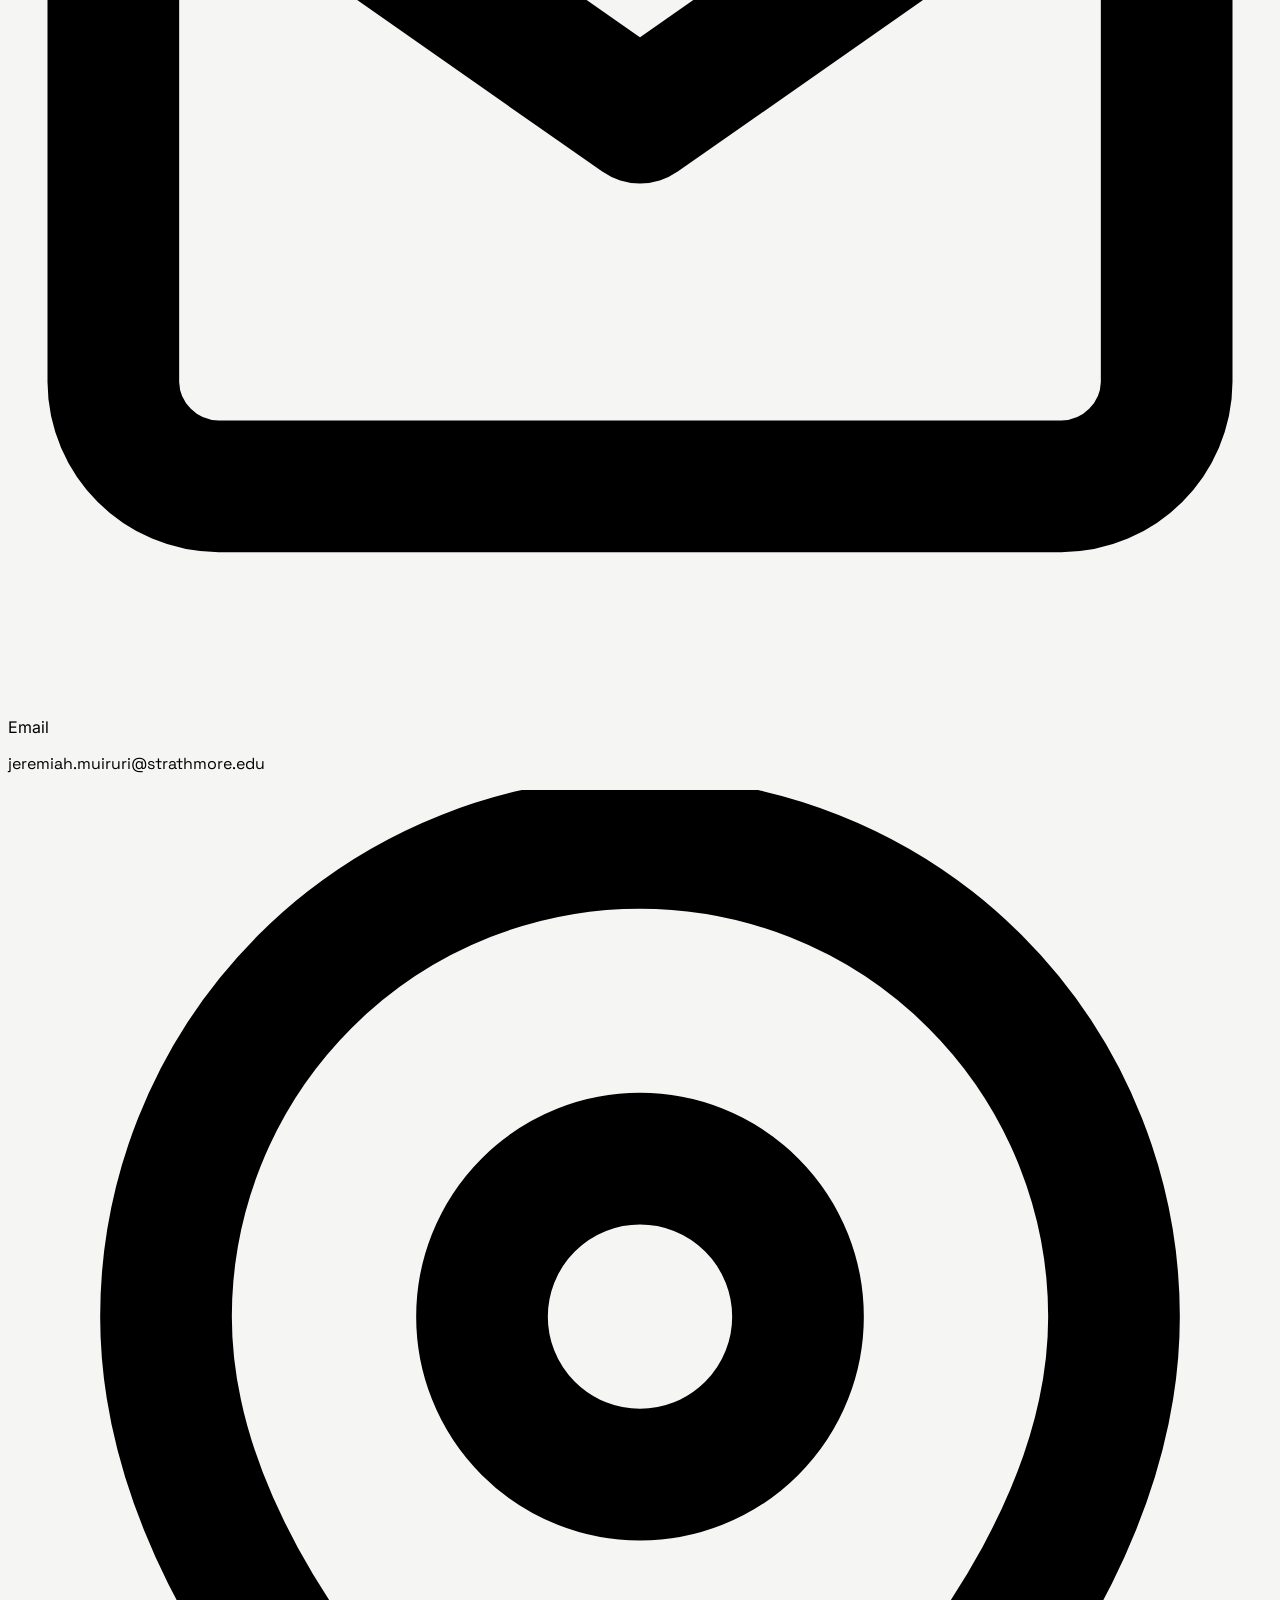
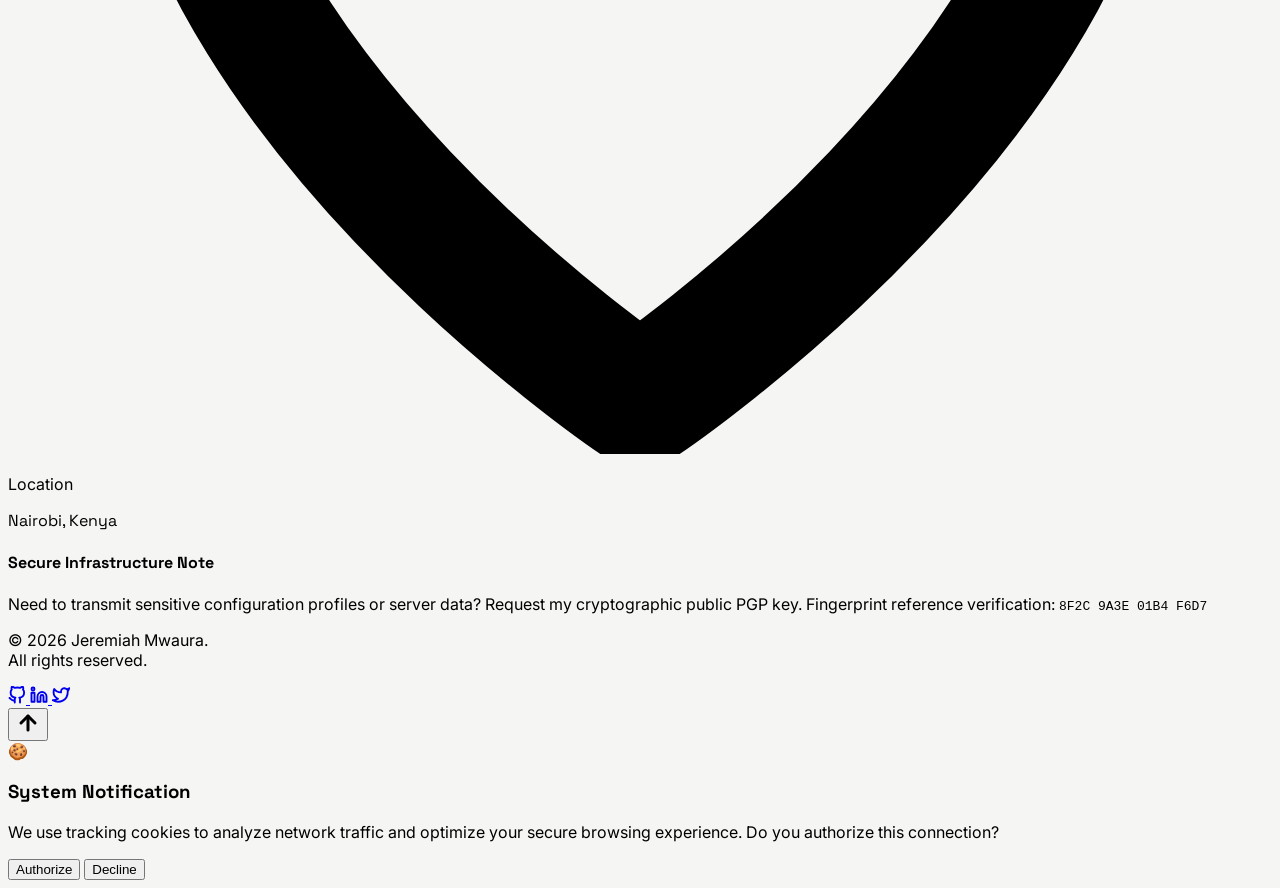
==== commit 92bcfed5: "Updates" ====
--- a/index.html
+++ b/index.html
@@ -376,22 +376,26 @@
                 
             </div>
 
-            <!-- Footer -->
-            <footer class="px-6 py-8 bg-white flex flex-col md:flex-row gap-4 items-center justify-between font-medium text-sm text-gray-700">
-                <p>&copy; <span id="current-year">2026</span> Jeremiah Mwaura. All rights reserved.</p>
-                
-                <div class="flex items-center gap-4">
-                    <a href="https://github.com" target="_blank" rel="noopener noreferrer" class="w-10 h-10 rounded-xl border-2 border-black bg-stone-100 flex items-center justify-center text-black hover:bg-teal-200 transition-colors shadow-[2px_2px_0px_0px_#000]" aria-label="GitHub">
-                        <svg xmlns="http://www.w3.org/2000/svg" width="18" height="18" viewBox="0 0 24 24" fill="none" stroke="currentColor" stroke-width="2.5" stroke-linecap="round" stroke-linejoin="round"><path d="M9 19c-5 1.5-5-2.5-7-3m14 6v-3.87a3.37 3.37 0 0 0-.94-2.61c3.14-.35 6.44-1.54 6.44-7A5.44 5.44 0 0 0 20 4.77 5.07 5.07 0 0 0 19.91 1S18.73.65 16 2.48a13.38 13.38 0 0 0-7 0C6.27.65 5.09 1 5.09 1A5.07 5.07 0 0 0 5 4.77a5.44 5.44 0 0 0-1.5 3.78c0 5.42 3.3 6.61 6.44 7A3.37 3.37 0 0 0 9 18.13V22"/></svg>
-                    </a>
-                    <a href="https://linkedin.com" target="_blank" rel="noopener noreferrer" class="w-10 h-10 rounded-xl border-2 border-black bg-stone-100 flex items-center justify-center text-black hover:bg-rose-200 transition-colors shadow-[2px_2px_0px_0px_#000]" aria-label="LinkedIn">
-                        <svg xmlns="http://www.w3.org/2000/svg" width="18" height="18" viewBox="0 0 24 24" fill="none" stroke="currentColor" stroke-width="2.5" stroke-linecap="round" stroke-linejoin="round"><path d="M16 8a6 6 0 0 1 6 6v7h-4v-7a2 2 0 0 0-2-2 2 2 0 0 0-2 2v7h-4v-7a6 6 0 0 1 6-6z"/><rect x="2" y="9" width="4" height="12"/><circle cx="4" cy="4" r="2"/></svg>
-                    </a>
-                    <a href="https://twitter.com" target="_blank" rel="noopener noreferrer" class="w-10 h-10 rounded-xl border-2 border-black bg-stone-100 flex items-center justify-center text-black hover:bg-amber-200 transition-colors shadow-[2px_2px_0px_0px_#000]" aria-label="Twitter">
-                        <svg xmlns="http://www.w3.org/2000/svg" width="18" height="18" viewBox="0 0 24 24" fill="none" stroke="currentColor" stroke-width="2.5" stroke-linecap="round" stroke-linejoin="round"><path d="M23 3a10.9 10.9 0 0 1-3.14 1.53 4.48 4.48 0 0 0-7.86 3v1A10.66 10.66 0 0 1 3 4s-4 9 5 13a11.64 11.64 0 0 1-7 2c9 5 20 0 20-11.5a4.5 4.5 0 0 0-.08-.83A7.72 7.72 0 0 0 23 3z"/></svg>
-                    </a>
-                </div>
-            </footer>
+            <!-- Footer Section -->
+        <footer class="px-6 py-8 md:py-6 bg-white flex flex-col-reverse md:flex-row gap-6 md:gap-4 items-center justify-between font-medium text-sm text-gray-700 w-full border-t-[3px] border-black text-center md:text-left">
+    
+            <p class="leading-relaxed">
+                &copy; <span id="current-year">2026</span> Jeremiah Mwaura. <br class="block sm:hidden"> All rights reserved.
+            </p>
+            
+            <div class="flex items-center gap-4">
+                <a href="https://github.com" target="_blank" rel="noopener noreferrer" class="w-10 h-10 rounded-xl border-2 border-black bg-stone-100 flex items-center justify-center text-black hover:bg-teal-200 transition-colors shadow-[2px_2px_0px_0px_#000]" aria-label="GitHub">
+                    <svg xmlns="http://www.w3.org/2000/svg" width="18" height="18" viewBox="0 0 24 24" fill="none" stroke="currentColor" stroke-width="2.5" stroke-linecap="round" stroke-linejoin="round"><path d="M9 19c-5 1.5-5-2.5-7-3m14 6v-3.87a3.37 3.37 0 0 0-.94-2.61c3.14-.35 6.44-1.54 6.44-7A5.44 5.44 0 0 0 20 4.77 5.07 5.07 0 0 0 19.91 1S18.73.65 16 2.48a13.38 13.38 0 0 0-7 0C6.27.65 5.09 1 5.09 1A5.07 5.07 0 0 0 5 4.77a5.44 5.44 0 0 0-1.5 3.78c0 5.42 3.3 6.61 6.44 7A3.37 3.37 0 0 0 9 18.13V22"/></svg>
+                </a>
+                <a href="https://linkedin.com" target="_blank" rel="noopener noreferrer" class="w-10 h-10 rounded-xl border-2 border-black bg-stone-100 flex items-center justify-center text-black hover:bg-rose-200 transition-colors shadow-[2px_2px_0px_0px_#000]" aria-label="LinkedIn">
+                    <svg xmlns="http://www.w3.org/2000/svg" width="18" height="18" viewBox="0 0 24 24" fill="none" stroke="currentColor" stroke-width="2.5" stroke-linecap="round" stroke-linejoin="round"><path d="M16 8a6 6 0 0 1 6 6v7h-4v-7a2 2 0 0 0-2-2 2 2 0 0 0-2 2v7h-4v-7a6 6 0 0 1 6-6z"/><rect x="2" y="9" width="4" height="12"/><circle cx="4" cy="4" r="2"/></svg>
+                </a>
+                <a href="https://twitter.com" target="_blank" rel="noopener noreferrer" class="w-10 h-10 rounded-xl border-2 border-black bg-stone-100 flex items-center justify-center text-black hover:bg-amber-200 transition-colors shadow-[2px_2px_0px_0px_#000]" aria-label="Twitter">
+                    <svg xmlns="http://www.w3.org/2000/svg" width="18" height="18" viewBox="0 0 24 24" fill="none" stroke="currentColor" stroke-width="2.5" stroke-linecap="round" stroke-linejoin="round"><path d="M23 3a10.9 10.9 0 0 1-3.14 1.53 4.48 4.48 0 0 0-7.86 3v1A10.66 10.66 0 0 1 3 4s-4 9 5 13a11.64 11.64 0 0 1-7 2c9 5 20 0 20-11.5a4.5 4.5 0 0 0-.08-.83A7.72 7.72 0 0 0 23 3z"/></svg>
+                </a>
+            </div>
+        </footer> 
+        
         </section>
     </main>
 
